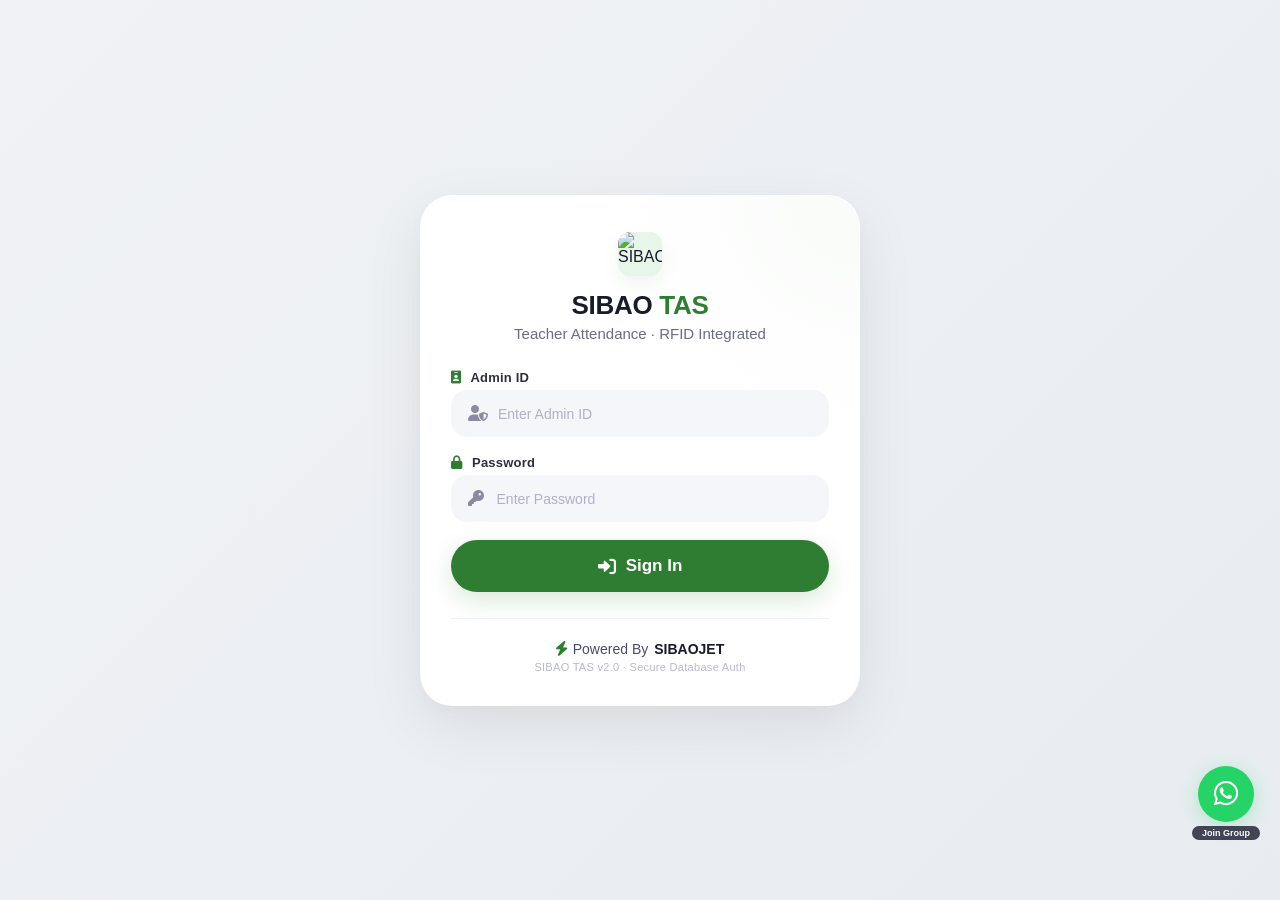
==== index.html @ bdcb7f53 "Update logo size and adjust table headers" ====
<!DOCTYPE html>
<html lang="en">
<head>
  <meta charset="UTF-8">
  <meta name="viewport" content="width=device-width, initial-scale=1.0, maximum-scale=1.0, minimum-scale=1.0, user-scalable=no, viewport-fit=cover">
  <title>SIBAO TAS · RFID</title>
  <link rel="icon" type="image/png" href="https://res.cloudinary.com/t3tg9lfb/image/upload/v1783515403/1000374024_11zon-256x256_ivfvnp.png">
  <link rel="stylesheet" href="https://cdnjs.cloudflare.com/ajax/libs/font-awesome/6.0.0-beta3/css/all.min.css">
  <script src="https://www.gstatic.com/firebasejs/9.6.1/firebase-app-compat.js"></script>
  <script src="https://www.gstatic.com/firebasejs/9.6.1/firebase-database-compat.js"></script>
  <style>
    /* ========== LOGIN PAGE STYLES ========== */
    * { margin:0; padding:0; box-sizing:border-box; -webkit-tap-highlight-color:transparent; }
    :root {
      --bg:#f0f2f5; --card:#ffffff; --border:#e4e7ec; --text:#1a1a2e;
      --text-secondary:#4a4a6a; --text-muted:#8a8aa0; --green:#2e7d32;
      --green-light:#e8f5e9; --green-dark:#1b5e20; --success:#4caf50;
      --warning:#ff9800; --danger:#f44336; --radius:14px; --shadow:0 2px 12px rgba(0,0,0,0.06);
      font-size: 16px;
    }
    
    .login-page {
      min-height: 100vh;
      display: flex;
      align-items: center;
      justify-content: center;
      background: linear-gradient(135deg, #f0f2f5 0%, #e8ecf1 100%);
      padding: 20px;
      font-family: -apple-system, BlinkMacSystemFont, 'Segoe UI', Roboto, sans-serif;
    }
    .login-wrapper { width:100%; max-width:440px; margin:0 auto; }
    .login-card {
      background: #ffffff;
      border-radius: 32px;
      padding: 36px 30px 32px;
      box-shadow: 0 20px 60px rgba(0,0,0,0.08), 0 6px 20px rgba(0,0,0,0.02);
      border: 1px solid rgba(255,255,255,0.3);
      position: relative;
      overflow: hidden;
    }
    .login-card::before {
      content: '';
      position: absolute;
      top: -50%;
      right: -50%;
      width: 100%;
      height: 100%;
      background: radial-gradient(circle, rgba(46,125,50,0.03) 0%, transparent 70%);
      border-radius: 50%;
    }
    .login-header { text-align:center; margin-bottom:28px; position:relative; z-index:1; }
    .brand-icon {
      width: 80px; height: 80px;
      border-radius: 24px;
      background: #e8f5e9;
      display: flex;
      align-items: center;
      justify-content: center;
      margin: 0 auto 14px;
      box-shadow: 0 8px 18px rgba(46,125,50,0.08);
    }
    .brand-icon img { width:56px; height:56px; object-fit:contain; }
    .login-header h2 {
      font-size: 26px;
      font-weight: 700;
      color: #1a1a2e;
      letter-spacing: -0.3px;
    }
    .login-header h2 span { color: #2e7d32; }
    .login-header p {
      color: #6b6b8a;
      font-size: 15px;
      margin-top: 4px;
      font-weight: 400;
    }
    .input-group { margin-bottom:18px; position:relative; z-index:1; }
    .input-group label {
      display: block;
      font-size: 13px;
      font-weight: 600;
      color: #2d2d44;
      margin-bottom: 5px;
      letter-spacing: 0.2px;
    }
    .input-group label i { margin-right:6px; color:#2e7d32; }
    .input-group .input-wrap {
      display: flex;
      align-items: center;
      background: #f4f6fa;
      border-radius: 16px;
      padding: 0 16px;
      border: 1.5px solid transparent;
      transition: 0.2s;
    }
    .input-group .input-wrap:focus-within {
      border-color: #2e7d32;
      background: #ffffff;
      box-shadow: 0 0 0 4px rgba(46,125,50,0.06);
    }
    .input-group .input-wrap i {
      color: #8a8aa0;
      font-size: 16px;
      margin-right: 12px;
      width: 18px;
      text-align: center;
    }
    .input-group .input-wrap input {
      width: 100%;
      border: none;
      background: transparent;
      padding: 14px 0;
      font-size: 15px;
      color: #1a1a2e;
      outline: none;
      font-weight: 500;
    }
    .input-group .input-wrap input::placeholder {
      color: #b0b0c8;
      font-weight: 400;
      font-size: 14px;
    }
    .btn-login {
      width: 100%;
      background: #2e7d32;
      border: none;
      padding: 16px;
      border-radius: 40px;
      font-size: 17px;
      font-weight: 700;
      color: white;
      display: flex;
      align-items: center;
      justify-content: center;
      gap: 10px;
      cursor: pointer;
      transition: 0.2s;
      box-shadow: 0 8px 24px rgba(46,125,50,0.18);
      margin-top: 6px;
      position:relative; z-index:1;
    }
    .btn-login:hover {
      color: rgb(60, 255, 0);
      background-color: #2e7d32;
    }
    .btn-login:active { transform:scale(0.97); background:#1b5e20; }
    .btn-login i { font-size:18px; }
    .login-footer {
      text-align: center;
      margin-top: 26px;
      font-size: 13px;
      color: #8a8aa0;
      display: flex;
      flex-direction: column;
      gap: 4px;
      border-top: 1px solid #edf0f5;
      padding-top: 22px;
      position:relative; z-index:1;
    }
    .login-footer .powered {
      display: flex;
      align-items: center;
      justify-content: center;
      gap: 6px;
      font-weight: 500;
      color: #4a4a6a;
      font-size: 14px;
    }
    .login-footer .powered i { color:#2e7d32; font-size:15px; }
    .login-footer .powered strong { font-weight:700; color:#1a1a2e; }
    .login-footer .sub { font-size:11px; color:#b8b8d0; letter-spacing:0.3px; }
    .login-alert {
      background: #ffebee;
      color: #b71c1c;
      padding: 12px 16px;
      border-radius: 16px;
      font-size: 14px;
      font-weight: 500;
      margin-bottom: 16px;
      display: none;
      align-items: center;
      gap: 10px;
      border-left: 4px solid #b71c1c;
      position:relative; z-index:1;
    }
    .login-alert.show { display:flex; }
    .login-alert i { font-size:18px; }
    .login-alert.success {
      background: #e8f5e9;
      color: #1b5e20;
      border-left-color: #2e7d32;
    }
    @media (max-width:480px) {
      .login-card { padding:28px 18px 24px; border-radius:26px; }
      .login-header h2 { font-size:22px; }
      .brand-icon { width:64px; height:64px; }
      .brand-icon img { width:44px; height:44px; }
      .input-group .input-wrap input { padding:12px 0; font-size:15px; }
    }

    /* ========== MAIN APP STYLES ========== */
    #mainApp { display:none; }
    #mainApp.visible { display:block; }
    
    html, body { 
      height:100%; 
      font-family:-apple-system, BlinkMacSystemFont, 'Segoe UI', Roboto, sans-serif; 
      background:var(--bg); 
      color:var(--text); 
      touch-action:manipulation; 
      -webkit-text-size-adjust:100%; 
      overflow-x:hidden; 
      width:100%; 
    }
    
    .app-container { display:flex; min-height:100vh; width:100%; max-width:100vw; overflow-x:hidden; }
    
    .sidebar {
      width:240px; min-height:100vh; background:var(--card); border-right:1px solid var(--border);
      padding:20px 16px; flex-shrink:0; 
      position:fixed; top:0; left:0; bottom:0; height:100vh; overflow-y:auto;
      box-shadow:2px 0 20px rgba(0,0,0,0.04); transition:transform 0.3s cubic-bezier(0.4,0,0.2,1); z-index:100;
      display:flex;
      flex-direction:column;
    }
    .sidebar-brand { display:flex; align-items:center; gap:12px; padding-bottom:20px; border-bottom:1px solid var(--border); margin-bottom:20px; flex-shrink:0; }
    .brand-icon { width:44px; height:44px; border-radius:12px; overflow:hidden; flex-shrink:0; }
    .brand-icon img { width:100%; height:100%; object-fit:cover; }
    .brand-text h1 { font-size:18px; font-weight:700; color:var(--text); display:flex; align-items:center; gap:4px; flex-wrap:wrap; }
    .brand-text h1 small { font-size:10px; background:var(--green-light); padding:0 8px; border-radius:20px; color:var(--green); font-weight:500; }
    .sibao-tagline { display:flex; gap:4px; font-size:8px; text-transform:uppercase; letter-spacing:0.4px; color:var(--text-muted); margin-top:2px; }
    .brand-text span { font-size:9px; color:var(--text-muted); }
    .sidebar-nav { display:flex; flex-direction:column; gap:4px; flex:1; }
    .nav-label { font-size:10px; text-transform:uppercase; letter-spacing:0.6px; color:var(--text-muted); padding:6px 8px 2px; font-weight:600; }
    .sidebar-nav a { display:flex; align-items:center; gap:12px; padding:10px 12px; border-radius:10px; color:var(--text-secondary); text-decoration:none; font-weight:500; font-size:14px; transition:0.2s; cursor:pointer; }
    .sidebar-nav a i { font-size:17px; width:20px; text-align:center; }
    .sidebar-nav a:hover { background:var(--green-light); color:var(--text); }
    .sidebar-nav a.active { background:var(--green-light); color:var(--green); box-shadow:inset 3px 0 0 var(--green); }
    .sidebar-nav a .badge { margin-left:auto; font-size:10px; font-weight:600; padding:1px 8px; border-radius:20px; background:var(--green-light); color:var(--green); }
    .sidebar-footer { 
      margin-top:16px; 
      padding-top:12px; 
      border-top:1px solid var(--border); 
      display:flex; 
      align-items:center; 
      gap:8px; 
      font-size:13px; 
      color:var(--text-secondary);
      flex-shrink:0;
    }
    .status-dot { width:6px; height:6px; border-radius:50%; background:var(--success); display:inline-block; animation:pulse-dot 2s infinite; }
    @keyframes pulse-dot { 0%,100%{opacity:1;transform:scale(1);} 50%{opacity:0.5;transform:scale(0.9);} }

    .main-content { 
      flex:1; padding:20px 24px 80px; min-height:100vh; width:100%; 
      overflow-x:hidden; background:var(--bg);
      margin-left:240px;
    }

    .topbar { 
      display:flex; justify-content:space-between; align-items:center; margin-bottom:20px; gap:12px; 
      padding:8px 0; 
      position:sticky; top:0; background:var(--bg); z-index:10; 
    }
    .topbar-left { display:flex; align-items:center; gap:12px; }
    .hamburger { display:none; background:var(--card); border:1px solid var(--border); color:var(--text); font-size:20px; padding:6px 10px; border-radius:10px; cursor:pointer; transition:0.2s; touch-action:manipulation; box-shadow:var(--shadow); }
    .hamburger:active { transform:scale(0.92); }
    .page-title { font-size:24px; font-weight:700; color:var(--text); }
    .topbar-right { display:flex; align-items:center; gap:8px; }
    .date-badge { background:var(--card); padding:6px 14px; border-radius:30px; font-size:13px; color:var(--text-secondary); border:1px solid var(--border); display:flex; align-items:center; gap:6px; box-shadow:var(--shadow); }
    .date-badge i { font-size:13px; }
    .btn-icon { background:var(--card); border:1px solid var(--border); color:var(--text-secondary); width:38px; height:38px; border-radius:50%; display:flex; align-items:center; justify-content:center; cursor:pointer; transition:0.2s; font-size:15px; box-shadow:var(--shadow); }
    .btn-icon:active { transform:scale(0.92); }
    .logout-btn { background:var(--danger); color:white; border:none; padding:6px 16px; border-radius:30px; font-weight:600; font-size:13px; cursor:pointer; transition:0.2s; }
    .logout-btn:active { transform:scale(0.95); }

    .tab-content { display:none !important; animation:fadeUp 0.3s ease; }
    .tab-content.active { display:block !important; }
    @keyframes fadeUp { from{opacity:0;transform:translateY(8px);} to{opacity:1;transform:translateY(0);} }

    .home-container { max-width:100%; margin:0 auto; }
    .home-hero { background:var(--card); border-radius:var(--radius); padding:28px 24px; text-align:center; border:1px solid var(--border); box-shadow:var(--shadow); margin-bottom:16px; position:relative; overflow:hidden; }
    .home-hero::before { content:''; position:absolute; top:-50%; right:-50%; width:100%; height:100%; background:radial-gradient(circle, rgba(46,125,50,0.05) 0%, transparent 70%); border-radius:50%; }
    .home-hero > * { position:relative; z-index:1; }
    .home-logo { width:100px; height:100px; border-radius:50%; margin:0 auto 12px; overflow:hidden; }
    .home-logo img { width:100%; height:100%; object-fit:cover; }
    .home-hero h2 { font-size:28px; font-weight:700; color:var(--text); margin-bottom:6px; }
    .home-hero h2 span { color:var(--green); }
    .home-hero p { color:var(--text-secondary); font-size:16px; max-width:100%; margin:0 auto 12px; padding:0 4px; line-height:1.4; }
    .home-actions { display:flex; gap:10px; justify-content:center; flex-wrap:wrap; }

    .home-features { display:grid; grid-template-columns:repeat(4,1fr); gap:14px; margin-top:16px; }
    .feature-card { background:var(--card); border-radius:var(--radius); padding:16px 12px; border:1px solid var(--border); text-align:center; box-shadow:var(--shadow); transition:0.2s; }
    .feature-card:hover { transform:translateY(-2px); border-color:var(--green); }
    .feature-card .feature-icon { width:52px; height:52px; border-radius:12px; margin:0 auto 6px; overflow:hidden; display:flex; align-items:center; justify-content:center; background:var(--green-light); }
    .feature-card .feature-icon img { width:30px; height:30px; object-fit:contain; }
    .feature-card h4 { font-size:15px; color:var(--text); margin-bottom:2px; font-weight:600; }
    .feature-card p { font-size:13px; color:var(--text-muted); line-height:1.2; }

    .home-stats { display:grid; grid-template-columns:repeat(4,1fr); gap:14px; margin-top:16px; }
    .stat-box { background:var(--card); border-radius:var(--radius); padding:16px; border:1px solid var(--border); text-align:center; box-shadow:var(--shadow); }
    .stat-box .number { font-size:30px; font-weight:700; color:var(--green); }
    .stat-box .label { font-size:13px; color:var(--text-muted); font-weight:500; text-transform:uppercase; letter-spacing:0.3px; }

    .home-info { 
      background:var(--card); 
      border-radius:var(--radius); 
      padding:24px; 
      border:1px solid var(--border); 
      box-shadow:var(--shadow); 
      margin-top:16px; 
    }
    .about-container {
      display:flex;
      gap:24px;
      align-items:stretch;
      flex-wrap:wrap;
    }
    .about-content {
      flex:1;
      min-width:250px;
    }
    .about-content .about-title {
      font-size:18px;
      font-weight:700;
      color:var(--text);
      margin-bottom:16px;
      display:flex;
      align-items:center;
      gap:8px;
    }
    .about-content .about-title i {
      color:var(--green);
    }
    .about-grid {
      display:grid;
      grid-template-columns:1fr 1fr;
      gap:16px;
    }
    .about-item {
      display:flex;
      gap:12px;
      align-items:flex-start;
      padding:14px 16px;
      background:var(--bg);
      border-radius:10px;
      transition:0.2s;
      border:1px solid transparent;
    }
    .about-item:hover {
      background:var(--card);
      border-color:var(--green-light);
      box-shadow:var(--shadow);
    }
    .about-item .icon-box {
      width:40px;
      height:40px;
      min-width:40px;
      border-radius:10px;
      background:var(--green-light);
      display:flex;
      align-items:center;
      justify-content:center;
      color:var(--green);
      font-size:18px;
      flex-shrink:0;
    }
    .about-item .info h4 {
      font-size:14px;
      font-weight:600;
      color:var(--text);
      margin-bottom:2px;
    }
    .about-item .info p {
      font-size:13px;
      color:var(--text-muted);
      line-height:1.3;
    }

    .search-bar { 
      background:var(--card); border-radius:var(--radius); padding:14px 18px; margin-bottom:16px; 
      border:1px solid var(--border); display:flex; flex-direction:column; gap:10px; box-shadow:var(--shadow);
      position:sticky; top:70px; z-index:9; 
    }
    .search-row { display:flex; gap:10px; flex-wrap:wrap; align-items:center; }
    .search-input-wrap { flex:1; display:flex; align-items:center; gap:10px; background:var(--bg); border-radius:30px; padding:0 16px; border:1px solid var(--border); transition:0.2s; min-width:140px; height:44px; }
    .search-input-wrap:focus-within { border-color:var(--green); background:var(--card); box-shadow:0 0 0 3px rgba(46,125,50,0.1); }
    .search-input-wrap i { color:var(--text-muted); font-size:14px; }
    .search-input-wrap input { background:transparent; border:none; padding:6px 0; color:var(--text); font-size:15px !important; width:100%; outline:none; }
    .search-input-wrap input::placeholder { color:var(--text-muted); font-size:13px; }
    .btn-group { display:flex; gap:6px; flex-wrap:wrap; align-items:center; }
    .btn { padding:0 16px; height:38px; border:none; border-radius:30px; font-weight:600; font-size:13px; display:inline-flex; align-items:center; gap:5px; cursor:pointer; transition:0.2s; background:var(--bg); color:var(--text-secondary); border:1px solid var(--border); white-space:nowrap; touch-action:manipulation; }
    .btn:active { transform:scale(0.95); }
    .btn-primary { background:var(--green); color:white; border:none; box-shadow:0 2px 12px rgba(46,125,50,0.2); }
    .btn-primary:active { background:var(--green-dark); }
    .btn-success { background:var(--success); color:white; border:none; }
    .btn-danger { background:var(--danger); color:white; border:none; }
    .btn-warning { background:var(--warning); color:white; border:none; }
    .btn-sm { height:32px; font-size:12px; padding:0 12px; }
    .btn-xs { height:26px; font-size:10px; padding:0 8px; }
    .record-count { color:var(--text-muted); font-size:13px; padding:0 4px; font-weight:500; }

    .stats-grid { display:grid; grid-template-columns:repeat(4,1fr); gap:14px; margin-bottom:16px; }
    .stat-card { background:var(--card); border-radius:var(--radius); padding:14px 16px; border:1px solid var(--border); box-shadow:var(--shadow); }
    .stat-label { font-size:11px; text-transform:uppercase; letter-spacing:0.3px; color:var(--text-muted); font-weight:600; }
    .stat-value { font-size:24px; font-weight:700; margin-top:2px; color:var(--text); }
    .stat-value.success { color:var(--success); }
    .stat-value.danger { color:var(--danger); }
    .stat-value.warning { color:var(--warning); }

    .table-container { background:var(--card); border-radius:var(--radius); border:1px solid var(--border); overflow:hidden; box-shadow:var(--shadow); width:100%; }
    .table-header { display:flex; justify-content:space-between; align-items:center; padding:12px 16px; border-bottom:1px solid var(--border); flex-wrap:wrap; gap:6px; }
    .table-header h3 { font-size:16px; font-weight:600; display:flex; align-items:center; gap:6px; color:var(--text); }
    .table-header .header-right { display:flex; align-items:center; gap:10px; }
    .table-header .header-right .date-display { font-size:13px; color:var(--text-secondary); }
    .table-scroll { overflow-x:auto; padding:0 4px; -webkit-overflow-scrolling:touch; width:100%; }
    table { width:100%; border-collapse:collapse; font-size:14px; min-width:600px; }
    th, td { padding:10px 14px; text-align:left; border-bottom:1px solid var(--border); vertical-align:middle; }
    th { background:var(--bg); color:var(--text-secondary); font-weight:600; font-size:12px; text-transform:uppercase; letter-spacing:0.3px; white-space:nowrap; }
    tr:hover td { background:var(--green-light); }
    .today-highlight { background:rgba(76,175,80,0.04); border-left:3px solid var(--success); }

    .badge { padding:2px 8px; border-radius:20px; font-size:11px; font-weight:600; display:inline-block; white-space:nowrap; }
    .badge-success { background:rgba(46,125,50,0.12); color:var(--success); }
    .badge-danger { background:rgba(244,67,54,0.12); color:var(--danger); }
    .badge-warning { background:rgba(255,152,0,0.12); color:var(--warning); }
    .badge-primary { background:rgba(46,125,50,0.12); color:var(--green); }
    .badge-muted { background:rgba(138,138,160,0.12); color:var(--text-muted); }
    .badge-schedule { background:rgba(138,138,160,0.1); color:#718096; }

    .pagination { display:flex; justify-content:center; gap:4px; padding:10px 8px; border-top:1px solid var(--border); flex-wrap:wrap; }
    .page-btn { background:transparent; border:1px solid var(--border); color:var(--text-secondary); padding:2px 10px; border-radius:20px; font-size:12px; cursor:pointer; transition:0.2s; min-width:28px; text-align:center; }
    .page-btn.active { background:var(--green); color:white; border-color:var(--green); }
    .page-btn:active { transform:scale(0.92); }

    .schedule-grid { display:grid; grid-template-columns:repeat(4,1fr); gap:14px; margin-bottom:16px; }
    .schedule-card { background:var(--card); border-radius:var(--radius); padding:14px 16px; border:1px solid var(--border); box-shadow:var(--shadow); }
    .schedule-card .day-header { display:flex; justify-content:space-between; align-items:center; margin-bottom:6px; font-weight:600; font-size:16px; color:var(--text); }
    .schedule-item { display:flex; justify-content:space-between; padding:3px 0; font-size:14px; border-bottom:1px solid var(--border); }
    .schedule-item:last-child { border-bottom:none; }
    .schedule-item .label { color:var(--text-muted); }
    .schedule-item .value { font-weight:500; color:var(--text); }
    .edit-schedule-btn { background:var(--green-light); border:1px solid rgba(46,125,50,0.15); color:var(--green); width:30px; height:30px; border-radius:50%; display:flex; align-items:center; justify-content:center; cursor:pointer; transition:0.2s; font-size:14px; touch-action:manipulation; }
    .edit-schedule-btn:active { transform:scale(0.92); }

    .profile-upload-container { display:flex; align-items:center; gap:14px; padding:6px 0; flex-wrap:wrap; }
    .profile-preview { width:68px; height:68px; border-radius:50%; object-fit:cover; border:3px solid var(--border); background:var(--bg); }
    .profile-preview-placeholder { width:68px; height:68px; border-radius:50%; border:3px dashed var(--border); display:flex; align-items:center; justify-content:center; color:var(--text-muted); font-size:26px; background:var(--bg); }
    .profile-img-in-table { width:32px; height:32px; border-radius:50%; object-fit:cover; border:2px solid var(--border); background:var(--bg); }
    .profile-img-in-table-placeholder { width:32px; height:32px; border-radius:50%; border:2px dashed var(--border); display:inline-flex; align-items:center; justify-content:center; color:var(--text-muted); font-size:13px; background:var(--bg); }
    .file-input-hidden { display:none; }

    .modal-overlay { position:fixed; top:0; left:0; right:0; bottom:0; background:rgba(0,0,0,0.4); backdrop-filter:blur(8px); -webkit-backdrop-filter:blur(8px); z-index:200; display:none; align-items:center; justify-content:center; padding:20px; }
    .modal-overlay.show { display:flex; }
    .modal { background:var(--card); border-radius:var(--radius); padding:24px 20px; max-width:420px; width:100%; border:1px solid var(--border); max-height:90vh; overflow-y:auto; animation:fadeUp 0.3s ease; box-shadow:0 20px 60px rgba(0,0,0,0.15); }
    .modal-header { display:flex; justify-content:space-between; align-items:center; margin-bottom:16px; }
    .modal-header h2 { font-size:20px; font-weight:700; color:var(--text); display:flex; align-items:center; gap:8px; }
    .close-btn { background:none; border:none; color:var(--text-secondary); font-size:24px; cursor:pointer; padding:4px; transition:0.2s; }
    .close-btn:active { transform:rotate(90deg); }
    .filter-group { margin-bottom:12px; }
    .filter-group label { display:block; font-size:12px; text-transform:uppercase; letter-spacing:0.3px; color:var(--text-secondary); font-weight:600; margin-bottom:4px; }
    .filter-group input, .filter-group select { width:100%; padding:8px 12px; background:var(--bg); border:1px solid var(--border); border-radius:10px; color:var(--text); font-size:15px !important; outline:none; transition:0.2s; appearance:auto; }
    .filter-group select option { background:var(--card); color:var(--text); }
    .filter-group input:focus, .filter-group select:focus { border-color:var(--green); background:var(--card); box-shadow:0 0 0 3px rgba(46,125,50,0.1); }
    .filter-actions { display:flex; gap:8px; margin-top:14px; }
    .filter-actions .btn { flex:1; justify-content:center; height:40px; }

    .toast { position:fixed; bottom:30px; left:50%; transform:translateX(-50%); background:var(--text); color:white; padding:8px 20px; border-radius:40px; z-index:999; font-size:14px; box-shadow:0 4px 20px rgba(0,0,0,0.12); animation:fadeUp 0.3s ease; max-width:90%; text-align:center; font-weight:500; }
    .loading-overlay { position:fixed; top:0; left:0; right:0; bottom:0; background:rgba(255,255,255,0.9); backdrop-filter:blur(6px); display:none; align-items:center; justify-content:center; flex-direction:column; gap:12px; z-index:9999; }
    .loading-overlay.show { display:flex; }
    .spinner { width:34px; height:34px; border:3px solid var(--border); border-top:3px solid var(--green); border-radius:50%; animation:spin 0.8s linear infinite; }
    @keyframes spin { to { transform:rotate(360deg); } }
    .loading-overlay p { color:var(--text-secondary); font-size:15px; font-weight:500; }
    .no-data { padding:24px 10px; text-align:center; color:var(--text-muted); }
    .no-data i { font-size:30px; opacity:0.3; margin-bottom:6px; }

    .watermark { 
      position:fixed; 
      bottom:8px; 
      left:50%; 
      transform:translateX(-50%); 
      text-align:center; 
      z-index:999; 
      pointer-events:none; 
      opacity:0.3; 
      font-size:11px; 
      font-weight:900; 
      color:var(--text-secondary); 
      letter-spacing:0.8px; 
      text-transform:uppercase; 
      padding:4px 0; 
      background:transparent; 
    }
    .watermark strong { 
      color:var(--text); 
      font-weight:900; 
    }

     .whatsapp-float { position:fixed; bottom:60px; right:20px; z-index:998; display:flex; flex-direction:column; align-items:center; gap:4px; }
    .whatsapp-float .wa-btn { display:flex; align-items:center; justify-content:center; width:56px; height:56px; background:#25D366; color:white; border-radius:50%; border:none; cursor:pointer; box-shadow:0 4px 20px rgba(37,211,102,0.3); transition:all 0.3s ease; font-size:28px; animation:pulse-wa 2s infinite; touch-action:manipulation; }
    .whatsapp-float .wa-btn:active { transform:scale(0.92); }
    .whatsapp-float .wa-label { font-size:9px; background:var(--text); color:white; padding:2px 10px; border-radius:10px; white-space:nowrap; font-weight:600; opacity:0.8; }
    @keyframes pulse-wa { 0%,100%{box-shadow:0 4px 20px rgba(37,211,102,0.3);} 50%{box-shadow:0 4px 30px rgba(37,211,102,0.5);} }
    .wa-chat-popup { position:fixed; bottom:120px; right:20px; width:300px; max-width:calc(100vw - 40px); background:var(--card); border-radius:16px; box-shadow:0 20px 60px rgba(0,0,0,0.15); border:1px solid var(--border); z-index:999; display:none; overflow:hidden; animation:slideUp 0.3s ease; }
    .wa-chat-popup.show { display:block; }
    @keyframes slideUp { from{opacity:0;transform:translateY(16px) scale(0.95);} to{opacity:1;transform:translateY(0) scale(1);} }
    .wa-chat-header { background:#075E54; color:white; padding:10px 14px; display:flex; align-items:center; justify-content:space-between; }
    .wa-chat-header .wa-title { display:flex; align-items:center; gap:10px; font-weight:600; font-size:14px; }
    .wa-chat-header .wa-title .wa-avatar { width:30px; height:30px; border-radius:50%; background:#128C7E; display:flex; align-items:center; justify-content:center; font-size:15px; overflow:hidden; }
    .wa-chat-header .wa-title .wa-avatar img { width:100%; height:100%; object-fit:cover; }
    .wa-chat-header .wa-close { background:none; border:none; color:white; font-size:20px; cursor:pointer; padding:0 4px; opacity:0.7; }
    .wa-chat-body { padding:12px; background:#ECE5DD; min-height:70px; }
    .wa-chat-body .wa-message { background:white; padding:8px 12px; border-radius:8px 8px 8px 0; max-width:90%; font-size:14px; color:var(--text); box-shadow:0 1px 2px rgba(0,0,0,0.06); margin-bottom:4px; }
    .wa-chat-body .wa-message .wa-time { font-size:9px; color:var(--text-muted); margin-top:2px; display:block; text-align:right; }
    .wa-chat-footer { display:flex; padding:8px 10px; background:var(--card); border-top:1px solid var(--border); gap:6px; }
    .wa-chat-footer input { flex:1; border:1px solid var(--border); border-radius:20px; padding:6px 14px; font-size:14px !important; outline:none; background:var(--bg); color:var(--text); height:36px; }
    .wa-chat-footer input:focus { border-color:var(--green); box-shadow:0 0 0 3px rgba(46,125,50,0.1); }
    .wa-chat-footer button { background:#25D366; color:white; border:none; border-radius:50%; width:36px; height:36px; display:flex; align-items:center; justify-content:center; cursor:pointer; font-size:16px; transition:0.2s; flex-shrink:0; }
    .wa-chat-footer button:active { transform:scale(0.92); }


    .sidebar-overlay { display:none; position:fixed; top:0; left:0; right:0; bottom:0; background:rgba(0,0,0,0.3); z-index:140; }
    .sidebar-overlay.show { display:block; }

    @media (max-width: 820px) {
      .app-container { flex-direction:column; }
      .sidebar { 
        position:fixed; top:0; left:0; width:280px; height:100vh; 
        transform:translateX(-100%); z-index:150; padding:16px; 
        box-shadow:4px 0 30px rgba(0,0,0,0.1); border-right:1px solid var(--border);
        overflow-y:auto;
      }
      .sidebar.open { transform:translateX(0); }
      .sidebar-overlay.show { display:block; }
      .hamburger { display:block; }

      .main-content { 
        padding:12px 12px 80px; width:100%; 
        margin-left:0;
      }
      .topbar { 
        margin-bottom:14px; position:sticky; top:0; background:var(--bg); z-index:10; 
        padding-top:6px; padding-bottom:6px;
      }
      .page-title { font-size:20px; }
      .date-badge { font-size:11px; padding:4px 10px; }
      .date-badge i { font-size:11px; }
      .btn-icon { width:32px; height:32px; font-size:13px; }

      .home-hero { padding:20px 16px; }
      .home-hero h2 { font-size:22px; }
      .home-hero p { font-size:14px; }
      .home-logo { width:60px; height:60px; }

      .home-features { grid-template-columns:repeat(2,1fr); gap:10px; }
      .feature-card { padding:12px 10px; }
      .feature-card .feature-icon { width:44px; height:44px; }
      .feature-card .feature-icon img { width:24px; height:24px; }
      .feature-card h4 { font-size:13px; }
      .feature-card p { font-size:11px; }

      .home-stats { grid-template-columns:repeat(2,1fr); gap:10px; }
      .stat-box .number { font-size:24px; }
      .stat-box .label { font-size:11px; }

      .about-container {
        flex-direction:column;
        gap:16px;
      }
      .about-grid {
        grid-template-columns:1fr 1fr;
        gap:12px;
      }
      .about-item {
        padding:12px 14px;
      }
      .about-item .icon-box {
        width:36px;
        height:36px;
        min-width:36px;
        font-size:16px;
      }
      .about-item .info h4 {
        font-size:13px;
      }
      .about-item .info p {
        font-size:12px;
      }

      .stats-grid { grid-template-columns:repeat(2,1fr); gap:10px; }
      .stat-card { padding:12px; }
      .stat-value { font-size:20px; }

      .schedule-grid { grid-template-columns:repeat(2,1fr); gap:10px; }
      .schedule-card { padding:12px; }

      .search-bar { padding:12px; position:sticky; top:60px; z-index:9; }
      .search-row { flex-direction:column; gap:6px; }
      .search-input-wrap { width:100%; min-width:unset; height:38px; }
      .search-input-wrap input { font-size:15px !important; }
      .btn-group { width:100%; justify-content:flex-start; }
      .btn { height:32px; font-size:12px; padding:0 12px; }

      .table-scroll { padding:0 2px; }
      table { font-size:13px; min-width:500px; }
      th, td { padding:6px 8px; }

      .modal { padding:16px; max-width:100%; margin:10px; }
      .profile-preview { width:52px; height:52px; }
      .profile-preview-placeholder { width:52px; height:52px; font-size:20px; }
      .profile-upload-actions .btn { height:26px; font-size:10px; min-width:64px; }
      
      .watermark { left:50%; transform:translateX(-50%); }
    }

    @media (max-width: 480px) {
      .main-content { padding:8px 8px 70px; }
      .home-features { grid-template-columns:1fr 1fr; gap:6px; }
      .home-stats { grid-template-columns:1fr 1fr; gap:6px; }
      .stats-grid { grid-template-columns:1fr 1fr; gap:6px; }
      .schedule-grid { grid-template-columns:1fr 1fr; gap:6px; }
      .about-grid {
        grid-template-columns:1fr;
        gap:10px;
      }
      .stat-card { padding:8px 10px; }
      .stat-value { font-size:18px; }
      .stat-label { font-size:9px; }
      .search-input-wrap { height:34px; }
      .search-input-wrap input { font-size:14px !important; }
      .btn { height:28px; font-size:11px; padding:0 10px; }
      .btn-sm { height:24px; font-size:10px; padding:0 8px; }
      .btn-xs { height:20px; font-size:9px; padding:0 6px; }
      .table-header h3 { font-size:13px; }
      .page-title { font-size:18px; }
      .modal { padding:14px 12px; }
      .profile-preview { width:44px; height:44px; }
      .profile-preview-placeholder { width:44px; height:44px; font-size:18px; }
      .sidebar { width:260px; padding:12px; }
      .watermark { font-size:10px; bottom:4px; }
      .date-badge { font-size:9px; padding:2px 6px; }
      .date-badge i { font-size:9px; }
      .btn-icon { width:28px; height:28px; font-size:11px; }
    }

    @media (max-width: 380px) {
      .stats-grid { grid-template-columns:1fr; }
      .home-features { grid-template-columns:1fr; }
      .schedule-grid { grid-template-columns:1fr; }
      table { font-size:11px; min-width:400px; }
      th, td { padding:4px 5px; }
      .badge { font-size:9px; padding:1px 5px; }
    }

    @media (min-width: 821px) {
      .hamburger { display:none !important; }
      .sidebar-overlay { display:none !important; }
      .sidebar { transform:translateX(0) !important; position:fixed; top:0; left:0; bottom:0; height:100vh; overflow-y:auto; }
      .main-content { margin-left:240px; }
    }
    html, body {
      touch-action: pan-x pan-y;
    }
  </style>
</head>
<body>
  <!-- ========== LOGIN PAGE ========== -->
  <div class="login-page" id="loginPage">
    <div class="login-wrapper">
      <div class="login-card">
        <div class="login-header">
          <div class="brand-icon">
            <img src="https://res.cloudinary.com/t3tg9lfb/image/upload/v1783515403/1000374024_11zon-256x256_ivfvnp.png" alt="SIBAO" />
          </div>
          <h2>SIBAO <span>TAS</span></h2>
          <p>Teacher Attendance · RFID Integrated</p>
        </div>

        <div class="login-alert" id="loginAlert">
          <i class="fas fa-exclamation-circle"></i>
          <span id="alertMessage">Invalid credentials</span>
        </div>

        <form id="loginForm" onsubmit="return handleLogin(event)">
          <div class="input-group">
            <label><i class="fas fa-id-badge"></i> Admin ID</label>
            <div class="input-wrap">
              <i class="fas fa-user-shield"></i>
              <input type="text" id="loginId" placeholder="Enter Admin ID" />
            </div>
          </div>
          <div class="input-group">
            <label><i class="fas fa-lock"></i> Password</label>
            <div class="input-wrap">
              <i class="fas fa-key"></i>
              <input type="password" id="loginPassword" placeholder="Enter Password" />
            </div>
          </div>
          <button type="submit" class="btn-login"><i class="fas fa-sign-in-alt"></i> Sign In</button>
        </form>

        <div class="login-footer">
          <div class="powered">
            <i class="fas fa-bolt"></i> Powered By <strong>SIBAOJET</strong>
          </div>
          <div class="sub">SIBAO TAS v2.0 · Secure Database Auth</div>
        </div>
      </div>
    </div>
  </div>

  <div class="whatsapp-float">
      <button class="wa-btn" onclick="window.open('https://chat.whatsapp.com/CGvgIOleKN8GaeatPlohkO?s=cl&p=a&ilr=4', '_blank')" aria-label="WhatsApp Group"><i class="fab fa-whatsapp"></i></button>
      <span class="wa-label">Join Group</span>
    </div>

  <!-- ========== MAIN APP ========== -->
  <div id="mainApp">
    <div class="sidebar-overlay" id="sidebarOverlay" onclick="closeSidebar()"></div>

    <div class="app-container">
      <aside class="sidebar" id="sidebar">
        <div class="sidebar-brand">
          <div class="brand-icon"><img src="https://res.cloudinary.com/t3tg9lfb/image/upload/v1783515403/1000374024_11zon-256x256_ivfvnp.png" alt="SIBAO Logo"></div>
          <div class="brand-text">
            <h1>SIBAO <small>TAS</small></h1>
            <div class="sibao-tagline"><span>Faith</span> <span>·</span> <span>Knowledge</span> <span>·</span> <span>Service</span></div>
            <span>founded 1999</span>
          </div>
        </div>
        <nav class="sidebar-nav">
          <div class="nav-label">Main</div>
          <a href="#" class="active" data-tab="home" onclick="switchTab('home')"><i class="fas fa-home"></i> Home</a>
          <a href="#" data-tab="users" onclick="switchTab('users')"><i class="fas fa-id-card"></i> Teachers <span class="badge" id="userBadge">0</span></a>
          <a href="#" data-tab="attendance" onclick="switchTab('attendance')"><i class="fas fa-clipboard-list"></i> Attendance <span class="badge" id="attendanceBadge">0</span></a>
          <a href="#" data-tab="records" onclick="switchTab('records')"><i class="fas fa-history"></i> Records <span class="badge" id="recordsBadge">0</span></a>
          <a href="#" data-tab="schedule" onclick="switchTab('schedule')"><i class="fas fa-calendar-alt"></i> Schedule <span class="badge" id="scheduleBadge">0</span></a>
          <div style="margin-top:auto;border-top:1px solid var(--border);padding-top:12px;">
            <a href="#" onclick="logout()" style="color:var(--danger);"><i class="fas fa-sign-out-alt"></i> Logout</a>
          </div>
        </nav>
        <div class="sidebar-footer">
          <span class="status-dot"></span> Realtime Active
        </div>
      </aside>

      <main class="main-content">
        <header class="topbar">
          <div class="topbar-left">
            <button class="hamburger" onclick="toggleSidebar()" aria-label="Toggle Navigation Sidebar"><i class="fas fa-bars"></i></button>
            <h2 class="page-title" id="mainPageTitle">Home</h2>
          </div>
          <div class="topbar-right">
            <div class="date-badge"><i class="far fa-calendar-alt"></i> <span id="topbarDateDisplay">Loading...</span></div>
            <button class="btn-icon" onclick="refreshData()" title="Refresh and sync data"><i class="fas fa-sync-alt"></i></button>
            <button class="logout-btn" onclick="logout()"><i class="fas fa-sign-out-alt"></i> Logout</button>
          </div>
        </header>

        <div class="tab-content active" id="tab-home">
          <div class="home-container">
            <div class="home-hero">
              <div class="home-logo"><img src="https://res.cloudinary.com/t3tg9lfb/image/upload/v1783515403/1000374024_11zon-256x256_ivfvnp.png" alt="SIBAO Logo"></div>
              <h2>Welcome to <span>SIBAO TAS</span></h2>
              <p>Smart Teacher Attendance System with fully integrated RFID technology.</p>
              <div class="home-actions">
                <button class="btn btn-primary" onclick="switchTab('attendance')"><i class="fas fa-clipboard-list"></i> View Today's Attendance</button>
                <button class="btn" onclick="switchTab('users')"><i class="fas fa-user-plus"></i> Manage Teachers</button>
              </div>
            </div>
            <div class="home-features">
              <div class="feature-card">
                <div class="feature-icon"><img src="https://img.icons8.com/fluency/48/rfid-signal.png" alt="RFID"/></div>
                <h4>RFID Terminal</h4>
                <p>Instant logs sync via smart scanning cards.</p>
              </div>
              <div class="feature-card">
                <div class="feature-icon"><img src="https://img.icons8.com/fluency/48/clock.png" alt="Realtime"/></div>
                <h4>Realtime Sync</h4>
                <p>Instant tracking dashboard tracking live logs.</p>
              </div>
              <div class="feature-card">
                <div class="feature-icon"><img src="https://img.icons8.com/fluency/48/microsoft-excel-2019.png" alt="Export"/></div>
                <h4>Excel Reports</h4>
                <p>One-click clean CSV downloads anytime.</p>
              </div>
              <div class="feature-card">
                <div class="feature-icon"><img src="https://img.icons8.com/fluency/48/calendar.png" alt="Schedule"/></div>
                <h4>Shift Control</h4>
                <p>Configure custom shifts dynamically.</p>
              </div>
            </div>
            <div class="home-stats">
              <div class="stat-box"><div class="number" id="totalTeachersHome">0</div><div class="label">Total Teachers</div></div>
              <div class="stat-box"><div class="number" id="totalTodayHome">0</div><div class="label">Present Today</div></div>
              <div class="stat-box"><div class="number" id="totalLateHome">0</div><div class="label">Late Today</div></div>
              <div class="stat-box"><div class="number" id="totalDaysHome">0</div><div class="label">Schedule Days</div></div>
            </div>

            <div class="home-info">
              <div class="about-container">
                <div class="about-content">
                  <div class="about-title">
                    <i class="fas fa-info-circle" style="color:var(--green);"></i> About SIBAO TAS
                  </div>
                  <div class="about-grid">
                    <div class="about-item">
                      <div class="icon-box"><i class="fas fa-bullseye"></i></div>
                      <div class="info">
                        <h4>Purpose</h4>
                        <p>Streamline teachers attendance tracking using RFID</p>
                      </div>
                    </div>
                    <div class="about-item">
                      <div class="icon-box"><i class="fas fa-code"></i></div>
                      <div class="info">
                        <h4>Technology</h4>
                        <p>Built with Firebase, Cloudinary, and modern web technologies</p>
                      </div>
                    </div>
                    <div class="about-item">
                      <div class="icon-box"><i class="fas fa-star"></i></div>
                      <div class="info">
                        <h4>Features</h4>
                        <p>Real-time updates, smart status detection, CSV export</p>
                      </div>
                    </div>
                    <div class="about-item">
                      <div class="icon-box"><i class="fas fa-shield-alt"></i></div>
                      <div class="info">
                        <h4>Security</h4>
                        <p>Secure cloud-based storage with Firebase security rules</p>
                      </div>
                    </div>
                  </div>
                </div>
              </div>
            </div>
          </div>
        </div>

        <div class="tab-content" id="tab-users">
          <div class="search-bar">
            <div class="search-row">
              <div class="search-input-wrap"><i class="fas fa-search"></i><input type="text" id="userSearch" placeholder="Search teachers..." oninput="applyUserFilters()"></div>
              <span class="record-count" id="userCountDisplay">0 teachers</span>
            </div>
            <div class="btn-group">
              <button class="btn" onclick="openFilterModal('users')"><i class="fas fa-sliders-h"></i> Filters</button>
              <button class="btn" onclick="clearUserFilters()"><i class="fas fa-times"></i> Clear</button>
              <button class="btn btn-primary" onclick="openAddUserModal()"><i class="fas fa-plus"></i> Add</button>
            </div>
          </div>
          <div class="stats-grid" id="userStats"></div>
          <div class="table-container">
            <div class="table-header"><h3><i class="fas fa-id-badge" style="color:var(--green);"></i> Registered Teachers</h3><button class="btn btn-sm btn-primary" onclick="exportUsersCSV()"><i class="fas fa-file-csv"></i> Export</button></div>
            <div class="table-scroll"><div id="userTableData"></div></div>
            <div id="userPagination"></div>
          </div>
        </div>

        <div class="tab-content" id="tab-attendance">
          <div class="search-bar">
            <div class="search-row">
              <div class="search-input-wrap"><i class="fas fa-search"></i><input type="text" id="attendanceSearch" placeholder="Search attendance..." oninput="applyAttendanceFilters()"></div>
              <span class="record-count" id="attendanceCountDisplay">0 records</span>
            </div>
            <div class="btn-group">
              <button class="btn" onclick="openFilterModal('attendance')"><i class="fas fa-sliders-h"></i> Filters</button>
              <button class="btn" onclick="clearAttendanceFilters()"><i class="fas fa-times"></i> Clear</button>
            </div>
          </div>
          <div class="stats-grid" id="attendanceStats"></div>
          <div class="table-container">
            <div class="table-header">
              <h3><i class="fas fa-clock" style="color:var(--green);"></i> Today's Attendance</h3>
              <div class="header-right">
                <span class="date-display" id="todayDateDisplay"></span>
                <button class="btn btn-sm btn-primary" onclick="exportAttendanceCSV()"><i class="fas fa-file-csv"></i> Export</button>
              </div>
            </div>
            <div class="table-scroll"><div id="attendanceTableData"></div></div>
            <div id="attendancePagination"></div>
          </div>
        </div>

        <div class="tab-content" id="tab-records">
          <div class="search-bar">
            <div class="search-row">
              <div class="search-input-wrap"><i class="fas fa-search"></i><input type="text" id="recordsSearch" placeholder="Search records..." oninput="applyRecordsFilters()"></div>
              <span class="record-count" id="recordsCountDisplay">0 records</span>
            </div>
            <div class="btn-group">
              <button class="btn" onclick="openFilterModal('records')"><i class="fas fa-sliders-h"></i> Filters</button>
              <button class="btn" onclick="clearRecordsFilters()"><i class="fas fa-times"></i> Clear</button>
            </div>
          </div>
          <div class="stats-grid" id="recordsStats"></div>
          <div class="table-container">
            <div class="table-header">
              <h3><i class="fas fa-history" style="color:var(--green);"></i> Attendance History</h3>
              <button class="btn btn-sm btn-primary" onclick="exportRecordsCSV()"><i class="fas fa-file-csv"></i> Export</button>
            </div>
            <div class="table-scroll"><div id="recordsTableData"></div></div>
            <div id="recordsPagination"></div>
          </div>
        </div>

        <div class="tab-content" id="tab-schedule">
          <div class="search-bar">
            <div class="search-row">
              <div class="search-input-wrap"><i class="fas fa-search"></i><input type="text" id="scheduleSearch" placeholder="Search day..." oninput="applyScheduleFilters()"></div>
              <span class="record-count" id="scheduleCountDisplay">0 entries</span>
            </div>
            <div class="btn-group">
              <button class="btn" onclick="openFilterModal('schedule')"><i class="fas fa-sliders-h"></i> Filters</button>
              <button class="btn" onclick="applyScheduleFilters()"><i class="fas fa-times"></i> Clear</button>
            </div>
          </div>
          <div class="schedule-grid" id="scheduleStats"></div>
          <div class="table-container">
            <div class="table-header"><h3><i class="fas fa-calendar-alt" style="color:var(--green);"></i> Configured Shift Settings</h3></div>
            <div class="schedule-grid" id="scheduleGridData" style="padding:16px;"></div>
            <div class="table-scroll"><div id="scheduleTableData"></div></div>
          </div>
        </div>
      </main>
    </div>

    <div class="watermark">Powered by <strong>SIBAO TAS Terminal v1.0</strong></div>

    <div class="modal-overlay" id="filterModal"><div class="modal"><div class="modal-header"><h2>Filters</h2><button class="close-btn" onclick="closeFilterModal()">&times;</button></div><div id="filterContent"></div></div></div>
    
    <div class="modal-overlay" id="addUserModal"><div class="modal"><div class="modal-header"><h2><i class="fas fa-user-plus" style="color:var(--green);"></i> New Teacher</h2><button class="close-btn" onclick="closeAddUserModal()">&times;</button></div>
      <div class="filter-group"><label>Full Name</label><input type="text" id="newUserName" placeholder="e.g. Jane Doe"></div>
      <div class="filter-group"><label>RFID UID</label><input type="text" id="newUserUID" placeholder="e.g. 3A4B5C6D"></div>
      <div class="filter-group"><label>Department</label><select id="newUserDept"><option>Science</option><option>Arts</option><option>Commercial</option></select></div>
      <div class="filter-group"><label>Email</label><input type="email" id="newUserEmail" placeholder="user@school.com"></div>
      <div class="filter-group"><label>Profile Picture</label>
        <div class="profile-upload-container">
          <img id="newUserProfilePreview" class="profile-preview" src="" alt="Profile" style="display:none;">
          <div id="newUserProfilePlaceholder" class="profile-preview-placeholder"><i class="fas fa-user"></i></div>
          <div class="profile-upload-actions">
            <input type="file" id="newUserFileInput" class="file-input-hidden" accept="image/*" onchange="handleFileUpload('new', this)">
            <button class="btn btn-primary" onclick="document.getElementById('newUserFileInput').click()"><i class="fas fa-cloud-upload-alt"></i> Upload</button>
            <button class="btn" onclick="removeNewUserPhoto()" id="removeNewPhotoBtn" style="display:none;"><i class="fas fa-times"></i> Remove</button>
          </div>
        </div>
        <input type="hidden" id="newUserProfileUrl" value="">
      </div>
      <div class="filter-actions"><button class="btn" onclick="closeAddUserModal()">Cancel</button><button class="btn btn-primary" onclick="addUser()"><i class="fas fa-check"></i> Save Teacher</button></div>
    </div></div>

    <div class="modal-overlay" id="editUserModal"><div class="modal"><div class="modal-header"><h2><i class="fas fa-user-edit" style="color:#ff9800;"></i> Edit Teacher</h2><button class="close-btn" onclick="closeEditUserModal()">&times;</button></div>
      <input type="hidden" id="editUserKey">
      <div class="filter-group"><label>Full Name</label><input type="text" id="editUserName"></div>
      <div class="filter-group"><label>RFID UID (Immutable)</label><input type="text" id="editUserUID" readonly style="opacity:0.6;"></div>
      <div class="filter-group"><label>Department</label><select id="editUserDept"><option>Science</option><option>Arts</option><option>Commercial</option></select></div>
      <div class="filter-group"><label>Email</label><input type="email" id="editUserEmail"></div>
      <div class="filter-group"><label>Status</label><select id="editUserStatus"><option>Active</option><option>Inactive</option></select></div>
      <div class="filter-group"><label>Profile Picture</label>
        <div class="profile-upload-container">
          <img id="editUserProfilePreview" class="profile-preview" src="" alt="Profile" style="display:none;">
          <div id="editUserProfilePlaceholder" class="profile-preview-placeholder"><i class="fas fa-user"></i></div>
          <div class="profile-upload-actions">
            <input type="file" id="editUserFileInput" class="file-input-hidden" accept="image/*" onchange="handleFileUpload('edit', this)">
            <button class="btn btn-primary" onclick="document.getElementById('editUserFileInput').click()"><i class="fas fa-cloud-upload-alt"></i> Change</button>
            <button class="btn" onclick="removeEditUserPhoto()" id="removeEditPhotoBtn" style="display:none;"><i class="fas fa-times"></i> Remove</button>
          </div>
        </div>
        <input type="hidden" id="editUserProfileUrl" value="">
      </div>
      <div class="filter-actions"><button class="btn" onclick="closeEditUserModal()">Cancel</button><button class="btn btn-warning" style="color:white;" onclick="updateUser()"><i class="fas fa-save"></i> Save Changes</button></div>
    </div></div>

    <div class="modal-overlay" id="editScheduleModal"><div class="modal"><div class="modal-header"><h2><i class="fas fa-calendar-edit" style="color:var(--green);"></i> Adjust Shift Schedule</h2><button class="close-btn" onclick="closeEditScheduleModal()">&times;</button></div>
      <div id="editScheduleModalContent"></div>
    </div></div>

    <div class="loading-overlay" id="loadingOverlay"><div class="spinner"></div><p>Synchronizing Realtime Cloud Tables...</p></div>
  </div>

  <script>
    // ========== FIREBASE CONFIG ==========
    const firebaseConfig = {
      apiKey: "AIzaSyA-bBRMrAyHuEuD8UkCJr8ieB77U72DJSU",
      authDomain: "clock-in-and-clock-out-28176.firebaseapp.com",
      databaseURL: "https://clock-in-and-clock-out-28176-default-rtdb.firebaseio.com",
      projectId: "clock-in-and-clock-out-28176",
      storageBucket: "clock-in-and-clock-out-28176.firebasestorage.app",
      messagingSenderId: "404643144546",
      appId: "1:404643144546:web:d385a193f39eb54faec23b"
    };
    firebase.initializeApp(firebaseConfig);
    const db = firebase.database();

    // ========== LOGIN HANDLER ==========
    const loginPage = document.getElementById('loginPage');
    const mainApp = document.getElementById('mainApp');
    const alertBox = document.getElementById('loginAlert');
    const alertMsg = document.getElementById('alertMessage');
    const idInput = document.getElementById('loginId');
    const passInput = document.getElementById('loginPassword');

    function showAlert(msg, isSuccess = false) {
      alertMsg.textContent = msg;
      alertBox.classList.add('show');
      if (isSuccess) {
        alertBox.classList.add('success');
        alertBox.classList.remove('alert-danger');
      } else {
        alertBox.classList.remove('success');
      }
      clearTimeout(window.alertTimeout);
      window.alertTimeout = setTimeout(() => {
        alertBox.classList.remove('show');
        alertBox.classList.remove('success');
      }, 4000);
    }

    function handleLogin(e) {
      e.preventDefault();
      const adminId = idInput.value.trim();
      const password = passInput.value.trim();

      if (!adminId || !password) {
        showAlert('Please enter both Admin ID and Password.');
        return false;
      }

      showAlert(' Verifying credentials...', false);

      db.ref('admins').orderByChild('uid').equalTo(adminId).once('value')
        .then((snapshot) => {
          const data = snapshot.val();
          if (!data) {
            showAlert(' Admin ID not found. Please check and try again.');
            return;
          }

          let found = false;
          let adminData = null;
          for (const [key, admin] of Object.entries(data)) {
            if (admin.uid === adminId && admin.password === password) {
              found = true;
              adminData = { key, ...admin };
              break;
            }
          }

          if (found && adminData) {
            showAlert('Welcome ' + adminData.name + '!', true);
            
            sessionStorage.setItem('sibao_admin_id', adminId);
            sessionStorage.setItem('sibao_admin_name', adminData.name || 'Administrator');
            sessionStorage.setItem('sibao_admin_role', adminData.role || 'admin');
            sessionStorage.setItem('sibao_admin_key', adminData.key);
            sessionStorage.setItem('sibao_auth', 'true');
            
            setTimeout(() => {
              loginPage.style.display = 'none';
              mainApp.classList.add('visible');
              setTimeout(startLiveSync, 200);
            }, 800);
          } else {
            showAlert(' Incorrect password. Please try again.');
          }
        })
        .catch((error) => {
          console.error('Login error:', error);
          showAlert('Database error: ' + error.message);
        });

      return false;
    }

    function logout() {
      if (!confirm('Are you sure you want to logout?')) return;
      sessionStorage.removeItem('sibao_auth');
      sessionStorage.removeItem('sibao_admin_id');
      sessionStorage.removeItem('sibao_admin_name');
      sessionStorage.removeItem('sibao_admin_role');
      sessionStorage.removeItem('sibao_admin_key');
      mainApp.classList.remove('visible');
      loginPage.style.display = 'flex';
      // Clear input fields
      idInput.value = '';
      passInput.value = '';
    }

    // Check for existing session
    window.addEventListener('load', function() {
      if (sessionStorage.getItem('sibao_auth') === 'true') {
        loginPage.style.display = 'none';
        mainApp.classList.add('visible');
        setTimeout(startLiveSync, 200);
      }
    });

    // ========== MAIN APP FUNCTIONS ==========
    function toggleSidebar() { document.getElementById('sidebar').classList.toggle('open'); document.getElementById('sidebarOverlay').classList.toggle('show'); }
    function closeSidebar() { document.getElementById('sidebar').classList.remove('open'); document.getElementById('sidebarOverlay').classList.remove('show'); }

    const CLOUDINARY_CLOUD_NAME = 't3tg9lfb';
    const CLOUDINARY_UPLOAD_PRESET = 'ml_default';

    let users=[], attendance=[], records=[], schedule=[];
    let currentTab='home';
    let userPage=1, attendancePage=1, recordsPage=1, schedulePage=1;
    const perPage=10;
    const MAX_TEACHERS=100;

    function getTodayDate() {
      const d = new Date();
      return `${d.getFullYear()}-${String(d.getMonth()+1).padStart(2,'0')}-${String(d.getDate()).padStart(2,'0')}`;
    }
    function getTodayDayName() {
      return ['Sunday','Monday','Tuesday','Wednesday','Thursday','Friday','Saturday'][new Date().getDay()];
    }
    function getScheduleForDay(dayName) {
      return schedule.find(s => s.day === dayName);
    }
    function getUserPhoto(uid) {
      const u = users.find(t=>t.uid===uid);
      return u ? u.profilePhoto : null;
    }
    function getUserName(uid) {
      const u = users.find(t=>t.uid===uid);
      return u ? u.name : null;
    }
    function getUserDepartment(uid) {
      const u = users.find(t=>t.uid===uid);
      return u ? u.department : null;
    }

    function hasClockInToday(uid, date) {
      const today = date || getTodayDate();
      const todayRecords = attendance.filter(a => {
        if (!a.timestamp) return false;
        const recordDate = a.timestamp.split(' ')[0];
        return a.uid === uid && recordDate === today && a.action === 'IN';
      });
      return todayRecords.length > 0;
    }

    function hasClockOutToday(uid, date) {
      const today = date || getTodayDate();
      const todayRecords = attendance.filter(a => {
        if (!a.timestamp) return false;
        const recordDate = a.timestamp.split(' ')[0];
        return a.uid === uid && recordDate === today && a.action === 'OUT';
      });
      return todayRecords.length > 0;
    }

    function determineStatusFromSchedule(clockInTime, dateStr) {
      if (!clockInTime || clockInTime === '--') return 'NO SCHEDULE';
      
      const today = getTodayDate();
      
      if (dateStr !== today) {
        return null;
      }
      
      const d = new Date(dateStr + 'T00:00:00');
      const dayName = ['Sunday','Monday','Tuesday','Wednesday','Thursday','Friday','Saturday'][d.getDay()];
      const daySchedule = getScheduleForDay(dayName);
      
      if (!daySchedule || !daySchedule.clockIn || daySchedule.clockIn === '--' || daySchedule.clockIn === 'NO SCHEDULE') {
        return 'NO SCHEDULE';
      }
      
      const threshold = daySchedule.latenessThreshold || 40;
      const sch = daySchedule.clockIn || '07:00:00';
      
      const c = clockInTime.split(':');
      const s = sch.split(':');
      const cMin = parseInt(c[0])*60 + parseInt(c[1]) + (parseInt(c[2]) || 0)/60;
      const sMin = parseInt(s[0])*60 + parseInt(s[1]) + (parseInt(s[2]) || 0)/60;
      const diff = cMin - sMin;
      
      if (diff < 0) return 'EARLY';
      if (diff <= threshold) return 'ON TIME';
      return 'LATE';
    }

    function mergeAttendanceRecords(data) {
      const merged = {};
      
      // 1. Sort records chronologically so older taps are processed first
      const sortedData = [...data].sort((a, b) => {
        return (a.timestamp || '').localeCompare(b.timestamp || '');
      });
      
      // Track the absolute last known status of each user across days
      const userLastAction = {}; 

      sortedData.forEach(record => {
        if (!record.timestamp) return;
        const parts = record.timestamp.split(' ');
        if (parts.length < 2) return;
        
        const date = parts[0];
        const time = parts[1];
        const key = `${record.uid}_${date}`;
        
        let action = record.action;

        // 2. SMART CROSS-DAY CORRECTION
        // If the database says OUT, but there is no IN record yet FOR THIS SPECIFIC DAY, 
        // it means they forgot to clock out on a previous day. Force it to be an 'IN' for today!
        if (action === 'OUT' && (!merged[key] || merged[key].clockIn === '--')) {
          action = 'IN';
        }

        // Initialize the daily object if it doesn't exist
        if (!merged[key]) {
          merged[key] = {
            uid: record.uid,
            name: getUserName(record.uid) || record.name || 'Unknown',
            department: getUserDepartment(record.uid) || record.department || 'N/A',
            date: date,
            clockIn: '--',
            clockOut: '--',
            status: record.status || 'PENDING',
            photo: getUserPhoto(record.uid)
          };
        }
        
        // 3. Assign the times based on corrected action
        if (action === 'IN') {
          merged[key].clockIn = time;
          const newStatus = determineStatusFromSchedule(time, date);
          if (newStatus !== null) {
            merged[key].status = newStatus;
          } else {
            merged[key].status = record.status || 'PENDING';
          }
        } else if (action === 'OUT') {
          merged[key].clockOut = time;
          if (merged[key].clockIn !== '--' && merged[key].status === 'PENDING') {
            const newStatus = determineStatusFromSchedule(merged[key].clockIn, date);
            if (newStatus !== null) {
              merged[key].status = newStatus;
            }
          }
        }
      });
      
      return Object.values(merged);
    }
    let filterState = {
      users:{dept:'all',status:'all'},
      attendance:{status:'all'},
      records:{startDate:'',endDate:'',status:'all'},
      schedule:{day:'all'}
    };

    function $(id){ return document.getElementById(id); }
    function showLoading(v){ $('loadingOverlay').classList.toggle('show',v); }
    function toast(msg){
      const t=document.createElement('div');
      t.className='toast';
      t.textContent=msg;
      document.body.appendChild(t);
      setTimeout(()=>{
        t.style.opacity='0';
        setTimeout(()=>t.remove(),300);
      },2800);
    }

    function switchTab(tab) {
      currentTab=tab;
      document.querySelectorAll('.sidebar-nav a').forEach(a=>a.classList.remove('active'));
      document.querySelector(`.sidebar-nav a[data-tab="${tab}"]`).classList.add('active');
      document.querySelectorAll('.tab-content').forEach(el=>el.classList.remove('active'));
      $(`tab-${tab}`).classList.add('active');
      const titles={home:'Home',users:'Teachers',attendance:'Attendance',records:'Records',schedule:'Schedule'};
      $('mainPageTitle').textContent=titles[tab]||'Dashboard';
      closeSidebar();
      if(tab==='users') applyUserFilters();
      if(tab==='attendance') applyAttendanceFilters();
      if(tab==='records') applyRecordsFilters();
      if(tab==='schedule') applyScheduleFilters();
    }

    function handleFileUpload(type, input) {
      const file = input.files[0];
      if(!file) return;
      showLoading(true);
      const formData = new FormData();
      formData.append('file', file);
      formData.append('upload_preset', CLOUDINARY_UPLOAD_PRESET);
      fetch(`https://api.cloudinary.com/v1_1/${CLOUDINARY_CLOUD_NAME}/image/upload`, { method:'POST', body:formData })
      .then(res => res.json())
      .then(data => {
        showLoading(false);
        if(data.secure_url) {
          const url = data.secure_url;
          if(type==='new') {
            $('newUserProfileUrl').value=url;
            $('newUserProfilePreview').src=url;
            $('newUserProfilePreview').style.display='block';
            if($('newUserProfilePlaceholder')) $('newUserProfilePlaceholder').style.display='none';
            $('removeNewPhotoBtn').style.display='inline-flex';
          } else {
            $('editUserProfileUrl').value=url;
            $('editUserProfilePreview').src=url;
            $('editUserProfilePreview').style.display='block';
            if($('editUserProfilePlaceholder')) $('editUserProfilePlaceholder').style.display='none';
            $('removeEditPhotoBtn').style.display='inline-flex';
          }
          toast(' Photo uploaded');
        } else toast('  Upload failed');
        input.value='';
      }).catch(e=>{
        showLoading(false);
        toast('  Upload failed');
        input.value='';
      });
    }

    function removeNewUserPhoto(){
      $('newUserProfileUrl').value='';
      $('newUserProfilePreview').style.display='none';
      $('newUserProfilePlaceholder').style.display='flex';
      $('removeNewPhotoBtn').style.display='none';
      toast('  Photo removed');
    }
    function removeEditUserPhoto(){
      $('editUserProfileUrl').value='';
      $('editUserProfilePreview').style.display='none';
      $('editUserProfilePlaceholder').style.display='flex';
      $('removeEditPhotoBtn').style.display='none';
      toast('  Photo removed');
    }

    function downloadCSV(csv,name){
      const blob = new Blob(['\uFEFF'+csv], {type:'text/csv;charset=utf-8;'});
      const url = URL.createObjectURL(blob);
      const a=document.createElement('a');
      a.href=url;
      a.download=name;
      a.style.display='none';
      document.body.appendChild(a);
      setTimeout(()=>{
        a.click();
        setTimeout(()=>{
          document.body.removeChild(a);
          URL.revokeObjectURL(url);
          toast(' Download started');
        },100);
      },100);
    }

    function openFilterModal(tab){
      const content=$('filterContent');
      if(!content) return;
      let html='';
      if(tab==='users'){
        html=`<div class="filter-group"><label>Department</label><select id="filterUserDept"><option value="all">All</option><option ${filterState.users.dept==='Science'?'selected':''}>Science</option><option ${filterState.users.dept==='Arts'?'selected':''}>Arts</option><option ${filterState.users.dept==='Commercial'?'selected':''}>Commercial</option></select></div>
              <div class="filter-group"><label>Status</label><select id="filterUserStatus"><option value="all">All</option><option ${filterState.users.status==='Active'?'selected':''}>Active</option><option ${filterState.users.status==='Inactive'?'selected':''}>Inactive</option></select></div>`;
      } else if(tab==='attendance'){
        html=`<div class="filter-group"><label>Status</label><select id="filterAttStatus"><option value="all">All</option><option ${filterState.attendance.status==='ON TIME'?'selected':''}>ON TIME</option><option ${filterState.attendance.status==='LATE'?'selected':''}>LATE</option><option ${filterState.attendance.status==='EARLY'?'selected':''}>EARLY</option><option ${filterState.attendance.status==='NO SCHEDULE'?'selected':''}>NO SCHEDULE</option></select></div>`;
      } else if(tab==='records'){
        html=`<div class="filter-group"><label>Start Date</label><input type="date" id="filterRecStart" value="${filterState.records.startDate}"></div>
              <div class="filter-group"><label>End Date</label><input type="date" id="filterRecEnd" value="${filterState.records.endDate}"></div>
              <div class="filter-group"><label>Status</label><select id="filterRecStatus"><option value="all">All</option><option ${filterState.records.status==='ON TIME'?'selected':''}>ON TIME</option><option ${filterState.records.status==='LATE'?'selected':''}>LATE</option><option ${filterState.records.status==='EARLY'?'selected':''}>EARLY</option><option ${filterState.records.status==='NO SCHEDULE'?'selected':''}>NO SCHEDULE</option></select></div>`;
      } else if(tab==='schedule'){
        const days=['Monday','Tuesday','Wednesday','Thursday','Friday','Saturday','Sunday'];
        html=`<div class="filter-group"><label>Weekday</label><select id="filterScheduleDay"><option value="all">All</option>${days.map(d=>`<option ${filterState.schedule.day===d?'selected':''}>${d}</option>`).join('')}</select></div>`;
      }
      html+=`<div class="filter-actions"><button class="btn" onclick="closeFilterModal()">Cancel</button><button class="btn btn-primary" onclick="applyFiltersFromModal('${tab}')">Apply</button></div>`;
      content.innerHTML=html;
      $('filterModal').classList.add('show');
    }
    function closeFilterModal(){ $('filterModal').classList.remove('show'); }
    function applyFiltersFromModal(tab){
      if(tab==='users'){
        filterState.users.dept=$('filterUserDept').value;
        filterState.users.status=$('filterUserStatus').value;
        applyUserFilters();
      } else if(tab==='attendance'){
        filterState.attendance.status=$('filterAttStatus').value;
        applyAttendanceFilters();
      } else if(tab==='records'){
        filterState.records.startDate=$('filterRecStart').value;
        filterState.records.endDate=$('filterRecEnd').value;
        filterState.records.status=$('filterRecStatus').value;
        applyRecordsFilters();
      } else if(tab==='schedule'){
        filterState.schedule.day=$('filterScheduleDay').value;
        applyScheduleFilters();
      }
      closeFilterModal();
    }

    // TEACHERS
    function applyUserFilters(){
      let data=[...users];
      const q=$('userSearch').value.toLowerCase();
      if(q) data=data.filter(u=>(u.name||'').toLowerCase().includes(q)||(u.uid||'').toLowerCase().includes(q));
      if(filterState.users.dept!=='all') data=data.filter(u=>u.department===filterState.users.dept);
      if(filterState.users.status!=='all') data=data.filter(u=>u.status===filterState.users.status);
      $('userCountDisplay').textContent=data.length+' teachers';
      renderUserStats(data);
      renderUserTable(data);
    }
    function renderUserStats(data){
      const total=data.length;
      const active=data.filter(u=>u.status==='Active').length;
      const inactive=data.filter(u=>u.status==='Inactive').length;
      const depts = new Set(data.map(u=>u.department)).size;
      $('userStats').innerHTML=`
        <div class="stat-card"><div class="stat-label">TOTAL TEACHERS</div><div class="stat-value">${total}</div></div>
        <div class="stat-card"><div class="stat-label">ACTIVE</div><div class="stat-value success">${active}</div></div>
        <div class="stat-card"><div class="stat-label">INACTIVE</div><div class="stat-value danger">${inactive}</div></div>
        <div class="stat-card"><div class="stat-label">DEPTS</div><div class="stat-value">${depts}</div></div>
      `;
    }
    function renderUserTable(data){
      const start=(userPage-1)*perPage, end=start+perPage, page=data.slice(start,end);
      if(!page.length){
        $('userTableData').innerHTML=`<div class="no-data"><i class="fas fa-user-friends"></i><p>No registered teachers matched filter criteria.</p></div>`;
        $('userPagination').innerHTML=''; return;
      }
      let html=`<table><thead><tr><th>#</th><th>PHOTO</th><th>NAME</th><th>RFID UID</th><th>DEPT</th><th>EMAIL</th><th>STATUS</th><th>ACTION</th></tr></thead><tbody>`;
      page.forEach((u, index)=>{
        const num = start + index + 1;
        const pic = u.profilePhoto ? `<img class="profile-img-in-table" src="${u.profilePhoto}" alt="Photo">` : `<div class="profile-img-in-table-placeholder"><i class="fas fa-user"></i></div>`;
        html+=`<tr>
          <td>${num}</td>
          <td>${pic}</td>
          <td><strong>${u.name||'N/A'}</strong></td>
          <td><code style="font-weight:700;color:var(--green);">${u.uid}</code></td>
          <td>${u.department||'N/A'}</td>
          <td><span style="font-size:12px;color:var(--text-secondary);">${u.email||'N/A'}</span></td>
          <td><span class="badge ${u.status==='Active'?'badge-success':'badge-danger'}">${u.status}</span></td>
          <td><div class="btn-group"><button class="btn btn-xs btn-warning" style="color:white;" onclick="openEditUserModal('${u.key}')"><i class="fas fa-edit"></i></button><button class="btn btn-xs btn-danger" onclick="removeUser('${u.key}')"><i class="fas fa-trash"></i></button></div></td>
        </tr>`;
      });
      html+='</tbody></table>';
      $('userTableData').innerHTML=html;
      const pages=Math.ceil(data.length/perPage);
      let p='<div class="pagination">';
      for(let i=1;i<=Math.min(pages,10);i++) p+=`<button class="page-btn ${i===userPage?'active':''}" onclick="userPage=${i};renderUserTable(data);">${i}</button>`;
      p+='</div>'; $('userPagination').innerHTML=p;
    }
    function openEditUserModal(key){
      const u=users.find(t=>t.key===key); if(!u) return;
      $('editUserModal').classList.add('show');
      $('editUserKey').value=key; $('editUserName').value=u.name||''; $('editUserUID').value=u.uid;
      $('editUserDept').value=u.department||'Science'; $('editUserEmail').value=u.email||''; $('editUserStatus').value=u.status||'Active';
      $('editUserProfileUrl').value=u.profilePhoto||'';
      if(u.profilePhoto) {
        $('editUserProfilePreview').src=u.profilePhoto; $('editUserProfilePreview').style.display='block';
        if($('editUserProfilePlaceholder')) $('editUserProfilePlaceholder').style.display='none';
        $('removeEditPhotoBtn').style.display='inline-flex';
      } else {
        $('editUserProfilePreview').style.display='none'; $('editUserProfilePlaceholder').style.display='flex';
        $('removeEditPhotoBtn').style.display='none';
      }
    }
    function closeEditUserModal(){ $('editUserModal').classList.remove('show'); }
    function updateUser(){
      const key=$('editUserKey').value, name=$('editUserName').value.trim(), dept=$('editUserDept').value, email=$('editUserEmail').value.trim()||'N/A', status=$('editUserStatus').value, photo=$('editUserProfileUrl').value||null;
      if(!name) return toast('Name is required');
      showLoading(true);
      db.ref('teachers/'+key).update({name,department:dept,email,status,profilePhoto:photo}).then(()=>{
        closeEditUserModal(); showLoading(false); toast('Teacher updated');
      }).catch(e=>{ showLoading(false); toast(+e.message); });
    }
    function clearUserFilters(){ filterState.users={dept:'all',status:'all'}; $('userSearch').value=''; applyUserFilters(); toast('Filters reset'); }
    function openAddUserModal(){ if(users.length>=MAX_TEACHERS) return toast(` Maximum ${MAX_TEACHERS} teachers`); $('addUserModal').classList.add('show'); $('newUserName').value=''; $('newUserUID').value=''; $('newUserEmail').value=''; $('newUserProfileUrl').value=''; $('newUserProfilePreview').style.display='none'; $('newUserProfilePlaceholder').style.display='flex'; $('removeNewPhotoBtn').style.display='none'; }
    function closeAddUserModal(){ $('addUserModal').classList.remove('show'); }
    function addUser(){
      if(users.length>=MAX_TEACHERS) return toast(` Maximum ${MAX_TEACHERS} teachers`);
      const name=$('newUserName').value.trim(), uid=$('newUserUID').value.trim().toUpperCase().replace(/[^A-F0-9]/g,''), dept=$('newUserDept').value, email=$('newUserEmail').value.trim()||'N/A', profilePhoto=$('newUserProfileUrl').value||null;
      if(!name||!uid) return toast(' Name and RFID UID required');
      if(users.some(t=>t.uid===uid)) return toast('UID already registered');
      const obj={name,uid,department:dept,email,status:'Active',profilePhoto,createdAt:new Date().toISOString()};
      showLoading(true);
      db.ref('teachers').push(obj).then(()=>{ closeAddUserModal(); showLoading(false); toast('Teacher added'); }).catch(e=>{ showLoading(false); toast(e.message); });
    }
    function removeUser(key){ if(!confirm('Delete this teacher?')) return; db.ref('teachers/'+key).remove().then(()=>toast('Teacher removed')).catch(e=>toast(e.message)); }
    
    function exportUsersCSV(){
      if(!users.length) return toast('No teachers');
      let csv='Name,RFID UID,Department,Email,Status\n';
      users.forEach(t=>{ csv+=`"${(t.name||'').replace(/"/g,'""')}","${t.uid}","${(t.department||'').replace(/"/g,'""')}","${(t.email||'').replace(/"/g,'""')}","${(t.status||'').replace(/"/g,'""')}"\n`; });
      downloadCSV(csv,'sibao_teachers_export.csv');
    }

    // ATTENDANCE
    function applyAttendanceFilters(){
      let mergedData = mergeAttendanceRecords(attendance);
      let data = [...mergedData];
      
      const q=$('attendanceSearch').value.toLowerCase();
      if(q) data=data.filter(a=>(a.name||'').toLowerCase().includes(q)||(a.uid||'').toLowerCase().includes(q));
      if(filterState.attendance.status!=='all') data=data.filter(a=>a.status===filterState.attendance.status);
      
      $('attendanceCountDisplay').textContent=data.length+' records';
      renderAttendanceStats(data);
      renderAttendanceTable(data);
    }
    
    function renderAttendanceStats(data){
      const present = data.filter(a=>a.clockIn !== '--').length;
      const late = data.filter(a=>a.status === 'LATE').length;
      const early = data.filter(a=>a.status === 'EARLY').length;
      const notYet = Math.max(0, users.length - present);
      
      $('attendanceStats').innerHTML=`
        <div class="stat-card"><div class="stat-label">PRESENT TODAY</div><div class="stat-value success">${present}</div></div>
        <div class="stat-card"><div class="stat-label">LATE</div><div class="stat-value warning">${late}</div></div>
        <div class="stat-card"><div class="stat-label">EARLY</div><div class="stat-value" style="color:var(--green);">${early}</div></div>
        <div class="stat-card"><div class="stat-label">NOT YET IN</div><div class="stat-value danger">${notYet}</div></div>
      `;
    }
    
    function renderAttendanceTable(data){
      const start=(attendancePage-1)*perPage, end=start+perPage, page=data.slice(start,end);
      if(!page.length){
        $('attendanceTableData').innerHTML=`<div class="no-data"><i class="fas fa-clipboard-list"></i><p>No attendance records today</p></div>`;
        $('attendancePagination').innerHTML=''; return;
      }
      
      let html=`<table><thead><tr><th>#</th><th>PHOTO</th><th>DATE</th><th>NAME</th><th>RFID</th><th>CLOCK IN</th><th>CLOCK OUT</th><th>STATUS</th></tr></thead><tbody>`;
      
      page.forEach((a, index)=>{
        const num = start + index + 1;
        const photo=getUserPhoto(a.uid);
        const photoHtml=photo?`<img class="profile-img-in-table" src="${photo}" alt="Photo">` : `<div class="profile-img-in-table-placeholder"><i class="fas fa-user"></i></div>`;
        
        let bClass='badge-muted';
        if(a.status === 'ON TIME' || a.status === 'EARLY') bClass='badge-success';
        if(a.status === 'LATE') bClass='badge-warning';
        if(a.status === 'NO SCHEDULE') bClass='badge-schedule';
        
        html+=`<tr>
          <td>${num}</td>
          <td>${photoHtml}</td>
          <td>${a.date || getTodayDate()}</td>
          <td><strong>${a.name||'Teacher'}</strong></td>
          <td><code style="font-size:11px;">${a.uid}</code></td>
          <td><span style="font-weight:600;color:var(--green);">${a.clockIn}</span></td>
          <td><span style="font-weight:600;color:var(--danger);">${a.clockOut}</span></td>
          <td><span class="badge ${bClass}">${a.status||'PENDING'}</span></td>
        </tr>`;
      });
      
      html+='</tbody></table>';
      $('attendanceTableData').innerHTML=html;
      
      const pages=Math.ceil(data.length/perPage);
      let p='<div class="pagination">';
      for(let i=1;i<=Math.min(pages,10);i++) p+=`<button class="page-btn ${i===attendancePage?'active':''}" onclick="attendancePage=${i};applyAttendanceFilters();">${i}</button>`;
      p+='</div>';
      $('attendancePagination').innerHTML=p;
    }
    
    function clearAttendanceFilters(){ filterState.attendance={status:'all'}; $('attendanceSearch').value=''; applyAttendanceFilters(); toast(' Filters reset'); }

    function exportAttendanceCSV(){
      let mergedData = mergeAttendanceRecords(attendance);
      if(!mergedData.length) return toast('No attendance records for today');
      
      let csv='Date,Name,Department,RFID UID,Clock In,Clock Out,Status\n';
      mergedData.forEach(r=>{
        csv+=`"${r.date||getTodayDate()}","${(r.name||'').replace(/"/g,'""')}","${(r.department||'').replace(/"/g,'""')}","${r.uid}","${r.clockIn||'--'}","${r.clockOut||'--'}","${r.status||'PENDING'}"\n`;
      });
      downloadCSV(csv,'sibao_attendance_today.csv');
    }

    // RECORDS
    function applyRecordsFilters(){
      let mergedData = mergeAttendanceRecords(records);
      let data = [...mergedData];
      
      const q=$('recordsSearch').value.toLowerCase();
      if(q) data=data.filter(r=>(r.name||'').toLowerCase().includes(q)||(r.uid||'').toLowerCase().includes(q));
      
      if(filterState.records.startDate) {
        data=data.filter(r=>{
          if(!r.date) return false;
          return r.date >= filterState.records.startDate;
        });
      }
      if(filterState.records.endDate) {
        data=data.filter(r=>{
          if(!r.date) return false;
          return r.date <= filterState.records.endDate;
        });
      }
      if(filterState.records.status!=='all') data=data.filter(r=>r.status===filterState.records.status);
      
      data.sort((a,b) => {
        if(!a.date) return 1;
        if(!b.date) return -1;
        return b.date.localeCompare(a.date);
      });
      
      $('recordsCountDisplay').textContent=data.length+' records';
      renderRecordsStats(data);
      renderRecordsTable(data);
    }
    
    function renderRecordsStats(data){
      const total=data.length;
      const late=data.filter(r=>r.status==='LATE').length;
      const early=data.filter(r=>r.status==='EARLY').length;
      const uniqueTeachers = new Set(data.map(r=>r.uid)).size;
      
      $('recordsStats').innerHTML=`
        <div class="stat-card"><div class="stat-label">TOTAL HISTORY</div><div class="stat-value">${total}</div></div>
        <div class="stat-card"><div class="stat-label">LATE</div><div class="stat-value warning">${late}</div></div>
        <div class="stat-card"><div class="stat-label">EARLY</div><div class="stat-value" style="color:var(--green);">${early}</div></div>
        <div class="stat-card"><div class="stat-label">UNIQUE TEACHERS</div><div class="stat-value">${uniqueTeachers}</div></div>
      `;
    }
    
    function renderRecordsTable(data){
      const start=(recordsPage-1)*perPage, end=start+perPage, page=data.slice(start,end);
      if(!page.length){
        $('recordsTableData').innerHTML=`<div class="no-data"><i class="fas fa-history"></i><p>No records found.</p></div>`;
        $('recordsPagination').innerHTML=''; return;
      }
      
      let html=`<table><thead><tr><th>#</th><th>PHOTO</th><th>DATE</th><th>NAME</th><th>RFID</th><th>CLOCK IN</th><th>CLOCK OUT</th><th>STATUS</th></tr></thead><tbody>`;
      
      page.forEach((r, index)=>{
        const num = start + index + 1;
        const photo=getUserPhoto(r.uid);
        const photoHtml=photo?`<img class="profile-img-in-table" src="${photo}" alt="Photo">` : `<div class="profile-img-in-table-placeholder"><i class="fas fa-user"></i></div>`;
        
        let bClass='badge-muted';
        if(r.status==='ON TIME'||r.status==='EARLY') bClass='badge-success';
        if(r.status==='LATE') bClass='badge-warning';
        if(r.status==='NO SCHEDULE') bClass='badge-schedule';
        
        html+=`<tr>
          <td>${num}</td>
          <td>${photoHtml}</td>
          <td>${r.date || '--'}</td>
          <td><strong>${r.name||'Teacher'}</strong></td>
          <td><code style="font-size:11px;">${r.uid}</code></td>
          <td><span style="font-weight:600;color:var(--green);">${r.clockIn}</span></td>
          <td><span style="font-weight:600;color:var(--danger);">${r.clockOut}</span></td>
          <td><span class="badge ${bClass}">${r.status||'PENDING'}</span></td>
        </tr>`;
      });
      
      html+='</tbody></table>';
      $('recordsTableData').innerHTML=html;
      
      const pages=Math.ceil(data.length/perPage);
      let p='<div class="pagination">';
      for(let i=1;i<=Math.min(pages,10);i++) p+=`<button class="page-btn ${i===recordsPage?'active':''}" onclick="recordsPage=${i};applyRecordsFilters();">${i}</button>`;
      p+='</div>';
      $('recordsPagination').innerHTML=p;
    }
    
    function clearRecordsFilters(){ filterState.records={startDate:'',endDate:'',status:'all'}; $('recordsSearch').value=''; applyRecordsFilters(); toast('🔄 Filters cleared'); }
    
    function exportRecordsCSV(){
      let mergedData = mergeAttendanceRecords(records);
      if(!mergedData.length) return toast('No records');
      
      let csv='Date,Name,Department,RFID UID,Clock In,Clock Out,Status\n';
      mergedData.forEach(r=>{
        csv+=`"${r.date||'--'}","${(r.name||'').replace(/"/g,'""')}","${(r.department||'').replace(/"/g,'""')}","${r.uid}","${r.clockIn||'--'}","${r.clockOut||'--'}","${r.status||'PENDING'}"\n`;
      });
      downloadCSV(csv,'sibao_attendance_history.csv');
    }

    // SCHEDULE
    function applyScheduleFilters(){
      let data=[...schedule];
      const q=$('scheduleSearch').value.toLowerCase();
      if(q) data=data.filter(s=>(s.day||'').toLowerCase().includes(q));
      if(filterState.schedule.day!=='all') data=data.filter(s=>s.day===filterState.schedule.day);
      $('scheduleCountDisplay').textContent=data.length+' entries';
      renderScheduleStats(data); renderScheduleGrid(data); renderScheduleTable(data);
    }
    function renderScheduleStats(data){
      const todayDay=getTodayDayName();
      let todayEntry=data.find(d=>d.day===todayDay);
      if(!todayEntry && data.length) todayEntry=data[0];
      const shiftStart=todayEntry?(todayEntry.clockIn==='NO SCHEDULE'?'--':todayEntry.clockIn):'--';
      const shiftEnd=todayEntry?(todayEntry.clockOut==='NO SCHEDULE'?'--':todayEntry.clockOut):'--';
      const grace=todayEntry?(todayEntry.clockIn==='NO SCHEDULE'?'--':todayEntry.latenessThreshold):'--';
      $('scheduleStats').innerHTML=`<div class="stat-card"><div class="stat-label">Today's Status</div><div class="stat-value success">${shiftStart}</div></div><div class="stat-card"><div class="stat-label">End Time</div><div class="stat-value" style="color:var(--green);">${shiftEnd}</div></div><div class="stat-card"><div class="stat-label">Grace Period</div><div class="stat-value warning">${grace} ${grace!=='--'?'mins':''}</div></div><div class="stat-card"><div class="stat-label">Tracked Days</div><div class="stat-value">${data.length}</div></div>`;
    }
    function renderScheduleGrid(data){
      const days=['Monday','Tuesday','Wednesday','Thursday','Friday','Saturday','Sunday'];
      let html='';
      days.forEach(day=>{
        const item=data.find(d=>d.day===day);
        const isAdd=!item;
        const isNoSchedule=item && (item.clockIn==='NO SCHEDULE'||item.clockIn==='--'||!item.clockIn);
        html+=`<div class="schedule-card"><div class="day-header"><span>${day}</span><button class="edit-schedule-btn ${isAdd?'add-btn':''}" onclick="openEditScheduleModal('${day}')"><i class="fas ${isAdd?'fa-plus':'fa-pencil-alt'}"></i></button></div>`;
        if(item && !isNoSchedule){
          html+=`<div class="schedule-item"><span class="label">Start</span><span class="value">${item.clockIn}</span></div>
                 <div class="schedule-item"><span class="label">End</span><span class="value">${item.clockOut}</span></div>
                 <div class="schedule-item"><span class="label">Grace</span><span class="value">${item.latenessThreshold} mins</span></div>`;
        } else {
          html+=`<div style="text-align:center;padding:14px 0;color:var(--text-muted);font-size:13px;font-style:italic;"><i class="fas fa-bed"></i> Off Day</div>`;
        }
        html+=`</div>`;
      });
      $('scheduleGridData').innerHTML=html;
    }
    function renderScheduleTable(data){
      if(!data.length){ $('scheduleTableData').innerHTML=''; return; }
      const todayDay=getTodayDayName();
      let html=`<table><thead><tr><th>Weekdays</th><th>Clock In Time</th><th>Clock Out time</th><th>Lateness Grace</th></tr></thead><tbody>`;
      data.forEach(s=>{
        const isToday=s.day===todayDay? 'class="today-highlight"':'';
        html+=`<tr ${isToday}><td><strong>${s.day}</strong> ${s.day===todayDay?'<span class="badge badge-success">Today</span>':''}</td><td><span style="color:var(--green);font-weight:600;">${s.clockIn}</span></td><td><span style="color:var(--danger);font-weight:600;">${s.clockOut}</span></td><td><code>${s.latenessThreshold} minutes</code></td></tr>`;
      });
      html+='</tbody></table>'; $('scheduleTableData').innerHTML=html;
    }

    function openEditScheduleModal(day){
      const item=schedule.find(d=>d.day===day);
      const isOff = item && item.clockIn === 'NO SCHEDULE';
      
      const currentIn = item && item.clockIn && item.clockIn !== 'NO SCHEDULE' ? item.clockIn.split(':').slice(0, 2).join(':') : '07:00';
      const currentOut = item && item.clockOut && item.clockOut !== 'NO SCHEDULE' ? item.clockOut.split(':').slice(0, 2).join(':') : '15:15';
      const threshold = item ? (item.latenessThreshold || 0) : 40;

      const content = $('editScheduleModalContent');
      content.innerHTML = `
        <div style="font-weight:700;margin-bottom:12px;color:var(--green); font-size:16px;"><i class="fas fa-calendar-day"></i> Setup Schedule for ${day}</div>
        <div class="filter-group">
          <label>Day Status</label>
          <select id="editScheduleStatus">
            <option value="active" ${!isOff?'selected':''}>Working Day (Shift Active)</option>
            <option value="no_schedule" ${isOff?'selected':''}>Off Day (No logs captured)</option>
          </select>
        </div>
        <div id="scheduleTimeGroup1" class="filter-group" style="display:${isOff?'none':'block'};">
          <label>Clock-In Shift Start Time</label>
          <input type="time" id="editClockIn" value="${currentIn}">
        </div>
        <div id="scheduleTimeGroup2" class="filter-group" style="display:${isOff?'none':'block'};">
          <label>Clock-Out Shift End Time</label>
          <input type="time" id="editClockOut" value="${currentOut}">
        </div>
        <div id="scheduleTimeGroup3" class="filter-group" style="display:${isOff?'none':'block'};">
          <label>Lateness Threshold (Grace Period Minutes)</label>
          <input type="number" id="editThreshold" placeholder="e.g. 40" value="${threshold}">
        </div>
        <div class="filter-actions">
          <button class="btn" onclick="closeEditScheduleModal()">Cancel</button>
          <button class="btn btn-primary" onclick="saveSchedule('${day}')">Save Settings</button>
        </div>
      `;

      document.getElementById('editScheduleStatus').addEventListener('change', function(){
        const isNo = this.value === 'no_schedule';
        document.getElementById('scheduleTimeGroup1').style.display = isNo ? 'none' : 'block';
        document.getElementById('scheduleTimeGroup2').style.display = isNo ? 'none' : 'block';
        document.getElementById('scheduleTimeGroup3').style.display = isNo ? 'none' : 'block';
      });

      $('editScheduleModal').classList.add('show');
    }
    
    function closeEditScheduleModal(){ $('editScheduleModal').classList.remove('show'); }
    
    function saveSchedule(day){
      const status=document.getElementById('editScheduleStatus').value;
      if(status==='no_schedule'){
        const obj={day, clockIn:'NO SCHEDULE', clockOut:'NO SCHEDULE', latenessThreshold:0};
        showLoading(true);
        db.ref('schedule').orderByChild('day').equalTo(day).once('value').then(snap=>{
          const key=snap.val()?Object.keys(snap.val())[0]:null;
          if(key) return db.ref('schedule/'+key).update(obj);
          return db.ref('schedule').push(obj);
        }).then(()=>{
          closeEditScheduleModal(); showLoading(false); toast('Schedule set to OFF DAY');
        }).catch(e=>{ showLoading(false); toast(e.message); });
      } else {
        let clockIn=document.getElementById('editClockIn').value;
        let clockOut=document.getElementById('editClockOut').value;
        const threshold=parseInt(document.getElementById('editThreshold').value);
        if(!clockIn||!clockOut||isNaN(threshold)) return toast('Please fill all fields');
        
        if (clockIn.split(':').length > 2) clockIn = clockIn.split(':').slice(0, 2).join(':');
        if (clockOut.split(':').length > 2) clockOut = clockOut.split(':').slice(0, 2).join(':');

        const obj={day, clockIn:clockIn+':00', clockOut:clockOut+':00', latenessThreshold:threshold};
        showLoading(true);
        db.ref('schedule').orderByChild('day').equalTo(day).once('value').then(snap=>{
          const key=snap.val()?Object.keys(snap.val())[0]:null;
          if(key) return db.ref('schedule/'+key).update(obj);
          return db.ref('schedule').push(obj);
        }).then(()=>{
          closeEditScheduleModal(); showLoading(false); toast('Schedule saved successfully');
        }).catch(e=>{ showLoading(false); toast(e.message); });
      }
    }

    let hooksLoaded=0;
    function checkInitComplete() { hooksLoaded++; if(hooksLoaded>=4){ showLoading(false); } }

    function startLiveSync() {
      if (!mainApp.classList.contains('visible')) return;
      
      showLoading(true);
      $('topbarDateDisplay').textContent = getTodayDate();
      $('todayDateDisplay').textContent = getTodayDate();

      db.ref('teachers').on('value', snap=>{
        users=[];
        if(snap.val()) {
          Object.entries(snap.val()).forEach(([key,val])=>{ users.push({key, ...val}); });
        }
        $('userBadge').textContent=users.length;
        $('totalTeachersHome').textContent=users.length;
        if(currentTab==='users') applyUserFilters();
        updateHomeStats(); checkInitComplete();
      }, ()=>{ users=[]; checkInitComplete(); });

      db.ref('attendance').on('value', snap=>{
        attendance=[];
        if(snap.val()) {
          const today = getTodayDate();
          Object.values(snap.val()).forEach(a=>{
            if(a.timestamp) {
              const recordDate = a.timestamp.split(' ')[0];
              if(recordDate === today) {
                attendance.push(a);
              }
            }
          });
        }
        let mergedData = mergeAttendanceRecords(attendance);
        $('attendanceBadge').textContent = mergedData.length;
        if(currentTab==='attendance') applyAttendanceFilters();
        updateHomeStats(); checkInitComplete();
      }, ()=>{ attendance=[]; checkInitComplete(); });

      db.ref('attendance').on('value', snap=>{
        records=[];
        if(snap.val()) {
          Object.values(snap.val()).forEach(r=>{ 
            records.push(r); 
          });
        }
        
        let mergedRecords = mergeAttendanceRecords(records);
        $('recordsBadge').textContent = mergedRecords.length;
        
        if(currentTab==='records') applyRecordsFilters();
        updateHomeStats(); checkInitComplete();
      }, ()=>{ records=[]; checkInitComplete(); });

      db.ref('schedule').on('value', snap=>{
        if(snap.val()){ 
          schedule=Object.values(snap.val());
          let configuredDays = schedule.filter(s => s.clockIn !== 'NO SCHEDULE' && s.clockIn !== '--' && s.clockIn);
          $('scheduleBadge').textContent = configuredDays.length;
        }
        else {
          schedule=[
            {day:'Monday',clockIn:'07:00:00',clockOut:'15:15:00',latenessThreshold:40},
            {day:'Tuesday',clockIn:'07:00:00',clockOut:'15:15:00',latenessThreshold:40},
            {day:'Wednesday',clockIn:'07:00:00',clockOut:'15:15:00',latenessThreshold:40},
            {day:'Thursday',clockIn:'07:00:00',clockOut:'15:15:00',latenessThreshold:40},
            {day:'Friday',clockIn:'07:00:00',clockOut:'14:00:00',latenessThreshold:40}
          ];
          schedule.forEach(item=>db.ref('schedule').push(item));
          $('scheduleBadge').textContent = schedule.length;
        }
        if(currentTab==='schedule') applyScheduleFilters();
        updateHomeStats(); checkInitComplete();
      }, ()=>{ schedule=[]; checkInitComplete(); });
    }

    function updateHomeStats(){
      const mergedToday = mergeAttendanceRecords(attendance);
      const present = mergedToday.filter(a=>a.clockIn !== '--').length;
      const late = mergedToday.filter(a=>a.status==='LATE').length;
      $('totalTodayHome').textContent = present;
      $('totalLateHome').textContent = late;
      let configuredDays = schedule.filter(s => s.clockIn !== 'NO SCHEDULE' && s.clockIn !== '--' && s.clockIn);
      $('totalDaysHome').textContent = configuredDays.length;
    }

    function refreshData(){ toast('Syncing...'); hooksLoaded=0; startLiveSync(); }

    // Make functions globally accessible
    window.toggleSidebar = toggleSidebar;
    window.closeSidebar = closeSidebar;
    window.switchTab = switchTab;
    window.handleFileUpload = handleFileUpload;
    window.removeNewUserPhoto = removeNewUserPhoto;
    window.removeEditUserPhoto = removeEditUserPhoto;
    window.openFilterModal = openFilterModal;
    window.closeFilterModal = closeFilterModal;
    window.applyFiltersFromModal = applyFiltersFromModal;
    window.applyUserFilters = applyUserFilters;
    window.clearUserFilters = clearUserFilters;
    window.openAddUserModal = openAddUserModal;
    window.closeAddUserModal = closeAddUserModal;
    window.addUser = addUser;
    window.openEditUserModal = openEditUserModal;
    window.closeEditUserModal = closeEditUserModal;
    window.updateUser = updateUser;
    window.removeUser = removeUser;
    window.exportUsersCSV = exportUsersCSV;
    window.applyAttendanceFilters = applyAttendanceFilters;
    window.clearAttendanceFilters = clearAttendanceFilters;
    window.exportAttendanceCSV = exportAttendanceCSV;
    window.applyRecordsFilters = applyRecordsFilters;
    window.clearRecordsFilters = clearRecordsFilters;
    window.exportRecordsCSV = exportRecordsCSV;
    window.applyScheduleFilters = applyScheduleFilters;
    window.openEditScheduleModal = openEditScheduleModal;
    window.closeEditScheduleModal = closeEditScheduleModal;
    window.saveSchedule = saveSchedule;
    window.refreshData = refreshData;
    window.logout = logout;
    window.startLiveSync = startLiveSync;
  </script>
</body>
</html>
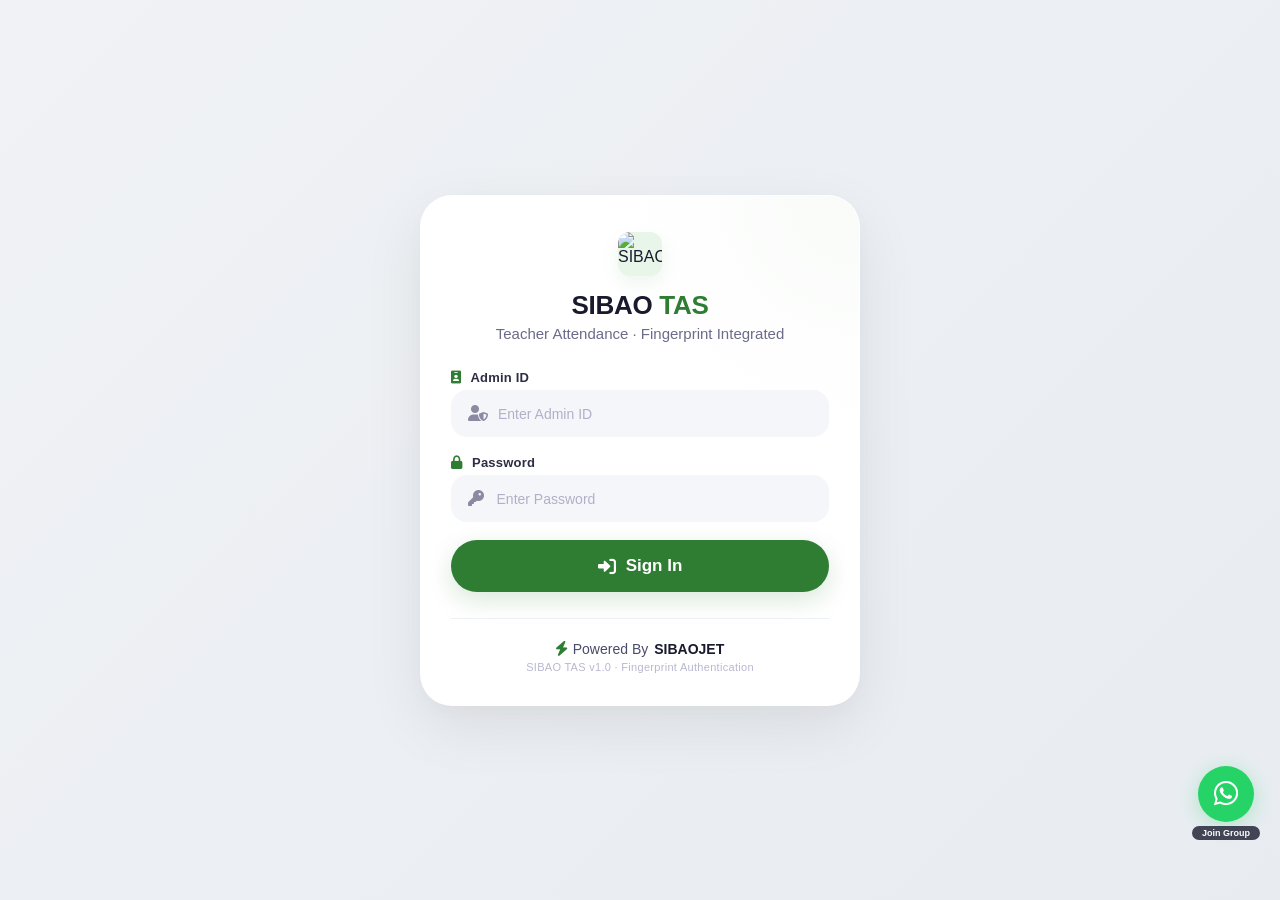
==== commit d0db9c97: "Update print statement from 'Hello' to 'Goodbye'" ====
--- a/index.html
+++ b/index.html
@@ -3,7 +3,7 @@
 <head>
   <meta charset="UTF-8">
   <meta name="viewport" content="width=device-width, initial-scale=1.0, maximum-scale=1.0, minimum-scale=1.0, user-scalable=no, viewport-fit=cover">
-  <title>SIBAO TAS · RFID</title>
+  <title>SIBAO TAS · Fingerprint</title>
   <link rel="icon" type="image/png" href="https://res.cloudinary.com/t3tg9lfb/image/upload/v1783515403/1000374024_11zon-256x256_ivfvnp.png">
   <link rel="stylesheet" href="https://cdnjs.cloudflare.com/ajax/libs/font-awesome/6.0.0-beta3/css/all.min.css">
   <script src="https://www.gstatic.com/firebasejs/9.6.1/firebase-app-compat.js"></script>
@@ -251,31 +251,78 @@
     @keyframes pulse-dot { 0%,100%{opacity:1;transform:scale(1);} 50%{opacity:0.5;transform:scale(0.9);} }
 
     .main-content { 
-      flex:1; padding:20px 24px 80px; min-height:100vh; width:100%; 
-      overflow-x:hidden; background:var(--bg);
+      flex:1; 
+      padding:80px 24px 40px; 
+      min-height:100vh; 
+      width:100%; 
+      overflow-x:hidden; 
+      background:var(--bg);
       margin-left:240px;
     }
 
+    /* ===== FIXED STICKY HEADER ===== */
     .topbar { 
-      display:flex; justify-content:space-between; align-items:center; margin-bottom:20px; gap:12px; 
-      padding:8px 0; 
-      position:sticky; top:0; background:var(--bg); z-index:10; 
-    }
-    .topbar-left { display:flex; align-items:center; gap:12px; }
-    .hamburger { display:none; background:var(--card); border:1px solid var(--border); color:var(--text); font-size:20px; padding:6px 10px; border-radius:10px; cursor:pointer; transition:0.2s; touch-action:manipulation; box-shadow:var(--shadow); }
+      display:flex; 
+      justify-content:space-between; 
+      align-items:center; 
+      padding:12px 24px;
+      background:var(--bg);
+      border-bottom:2px solid var(--border);
+      position:fixed;
+      top:0;
+      left:240px;
+      right:0;
+      z-index:50;
+      height:64px;
+      box-shadow:0 2px 8px rgba(0,0,0,0.04);
+    }
+    .topbar-left { display:flex; align-items:center; gap:14px; }
+    .hamburger { display:none; background:var(--card); border:1px solid var(--border); color:var(--text); font-size:20px; padding:6px 12px; border-radius:10px; cursor:pointer; transition:0.2s; touch-action:manipulation; box-shadow:var(--shadow); }
     .hamburger:active { transform:scale(0.92); }
     .page-title { font-size:24px; font-weight:700; color:var(--text); }
-    .topbar-right { display:flex; align-items:center; gap:8px; }
-    .date-badge { background:var(--card); padding:6px 14px; border-radius:30px; font-size:13px; color:var(--text-secondary); border:1px solid var(--border); display:flex; align-items:center; gap:6px; box-shadow:var(--shadow); }
-    .date-badge i { font-size:13px; }
-    .btn-icon { background:var(--card); border:1px solid var(--border); color:var(--text-secondary); width:38px; height:38px; border-radius:50%; display:flex; align-items:center; justify-content:center; cursor:pointer; transition:0.2s; font-size:15px; box-shadow:var(--shadow); }
+    .topbar-right { display:flex; align-items:center; gap:10px; }
+    .date-badge { background:var(--card); padding:8px 18px; border-radius:30px; font-size:14px; color:var(--text-secondary); border:1px solid var(--border); display:flex; align-items:center; gap:8px; box-shadow:var(--shadow); font-weight:500; }
+    .date-badge i { font-size:14px; }
+    .btn-icon { background:var(--card); border:1px solid var(--border); color:var(--text-secondary); width:40px; height:40px; border-radius:50%; display:flex; align-items:center; justify-content:center; cursor:pointer; transition:0.2s; font-size:16px; box-shadow:var(--shadow); }
     .btn-icon:active { transform:scale(0.92); }
-    .logout-btn { background:var(--danger); color:white; border:none; padding:6px 16px; border-radius:30px; font-weight:600; font-size:13px; cursor:pointer; transition:0.2s; }
+    .logout-btn { background:var(--danger); color:white; border:none; padding:8px 20px; border-radius:30px; font-weight:600; font-size:14px; cursor:pointer; transition:0.2s; }
     .logout-btn:active { transform:scale(0.95); }
 
-    .tab-content { display:none !important; animation:fadeUp 0.3s ease; }
+    .tab-content { display:none !important; animation:fadeUp 0.3s ease; padding-top:8px; }
     .tab-content.active { display:block !important; }
     @keyframes fadeUp { from{opacity:0;transform:translateY(8px);} to{opacity:1;transform:translateY(0);} }
+
+    /* ===== INCREASED ACTION BUTTONS ===== */
+    .action-btns {
+      display:flex;
+      gap:8px;
+      flex-wrap:wrap;
+    }
+    .action-btns .btn {
+      padding:0 18px;
+      height:36px;
+      font-size:13px;
+      font-weight:600;
+    }
+    .action-btns .btn i {
+      font-size:14px;
+    }
+    .btn-edit {
+      background:#fff3e0;
+      color:#e65100;
+      border:1px solid #ffe0b2;
+    }
+    .btn-edit:hover {
+      background:#ffe0b2;
+    }
+    .btn-delete {
+      background:#ffebee;
+      color:#c62828;
+      border:1px solid #ffcdd2;
+    }
+    .btn-delete:hover {
+      background:#ffcdd2;
+    }
 
     .home-container { max-width:100%; margin:0 auto; }
     .home-hero { background:var(--card); border-radius:var(--radius); padding:28px 24px; text-align:center; border:1px solid var(--border); box-shadow:var(--shadow); margin-bottom:16px; position:relative; overflow:hidden; }
@@ -377,9 +424,15 @@
     }
 
     .search-bar { 
-      background:var(--card); border-radius:var(--radius); padding:14px 18px; margin-bottom:16px; 
-      border:1px solid var(--border); display:flex; flex-direction:column; gap:10px; box-shadow:var(--shadow);
-      position:sticky; top:70px; z-index:9; 
+      background:var(--card); 
+      border-radius:var(--radius); 
+      padding:14px 18px; 
+      margin-bottom:16px; 
+      border:1px solid var(--border); 
+      display:flex; 
+      flex-direction:column; 
+      gap:10px; 
+      box-shadow:var(--shadow);
     }
     .search-row { display:flex; gap:10px; flex-wrap:wrap; align-items:center; }
     .search-input-wrap { flex:1; display:flex; align-items:center; gap:10px; background:var(--bg); border-radius:30px; padding:0 16px; border:1px solid var(--border); transition:0.2s; min-width:140px; height:44px; }
@@ -396,11 +449,22 @@
     .btn-danger { background:var(--danger); color:white; border:none; }
     .btn-warning { background:var(--warning); color:white; border:none; }
     .btn-sm { height:32px; font-size:12px; padding:0 12px; }
-    .btn-xs { height:26px; font-size:10px; padding:0 8px; }
+    .btn-xs { height:28px; font-size:12px; padding:0 14px; }
     .record-count { color:var(--text-muted); font-size:13px; padding:0 4px; font-weight:500; }
 
-    .stats-grid { display:grid; grid-template-columns:repeat(4,1fr); gap:14px; margin-bottom:16px; }
-    .stat-card { background:var(--card); border-radius:var(--radius); padding:14px 16px; border:1px solid var(--border); box-shadow:var(--shadow); }
+    .stats-grid { 
+      display:grid; 
+      grid-template-columns:repeat(4,1fr); 
+      gap:14px; 
+      margin-bottom:16px; 
+    }
+    .stat-card { 
+      background:var(--card); 
+      border-radius:var(--radius); 
+      padding:14px 16px; 
+      border:1px solid var(--border); 
+      box-shadow:var(--shadow); 
+    }
     .stat-label { font-size:11px; text-transform:uppercase; letter-spacing:0.3px; color:var(--text-muted); font-weight:600; }
     .stat-value { font-size:24px; font-weight:700; margin-top:2px; color:var(--text); }
     .stat-value.success { color:var(--success); }
@@ -495,32 +559,16 @@
       font-weight:900; 
     }
 
-     .whatsapp-float { position:fixed; bottom:60px; right:20px; z-index:998; display:flex; flex-direction:column; align-items:center; gap:4px; }
+    .whatsapp-float { position:fixed; bottom:60px; right:20px; z-index:998; display:flex; flex-direction:column; align-items:center; gap:4px; }
     .whatsapp-float .wa-btn { display:flex; align-items:center; justify-content:center; width:56px; height:56px; background:#25D366; color:white; border-radius:50%; border:none; cursor:pointer; box-shadow:0 4px 20px rgba(37,211,102,0.3); transition:all 0.3s ease; font-size:28px; animation:pulse-wa 2s infinite; touch-action:manipulation; }
     .whatsapp-float .wa-btn:active { transform:scale(0.92); }
     .whatsapp-float .wa-label { font-size:9px; background:var(--text); color:white; padding:2px 10px; border-radius:10px; white-space:nowrap; font-weight:600; opacity:0.8; }
     @keyframes pulse-wa { 0%,100%{box-shadow:0 4px 20px rgba(37,211,102,0.3);} 50%{box-shadow:0 4px 30px rgba(37,211,102,0.5);} }
-    .wa-chat-popup { position:fixed; bottom:120px; right:20px; width:300px; max-width:calc(100vw - 40px); background:var(--card); border-radius:16px; box-shadow:0 20px 60px rgba(0,0,0,0.15); border:1px solid var(--border); z-index:999; display:none; overflow:hidden; animation:slideUp 0.3s ease; }
-    .wa-chat-popup.show { display:block; }
-    @keyframes slideUp { from{opacity:0;transform:translateY(16px) scale(0.95);} to{opacity:1;transform:translateY(0) scale(1);} }
-    .wa-chat-header { background:#075E54; color:white; padding:10px 14px; display:flex; align-items:center; justify-content:space-between; }
-    .wa-chat-header .wa-title { display:flex; align-items:center; gap:10px; font-weight:600; font-size:14px; }
-    .wa-chat-header .wa-title .wa-avatar { width:30px; height:30px; border-radius:50%; background:#128C7E; display:flex; align-items:center; justify-content:center; font-size:15px; overflow:hidden; }
-    .wa-chat-header .wa-title .wa-avatar img { width:100%; height:100%; object-fit:cover; }
-    .wa-chat-header .wa-close { background:none; border:none; color:white; font-size:20px; cursor:pointer; padding:0 4px; opacity:0.7; }
-    .wa-chat-body { padding:12px; background:#ECE5DD; min-height:70px; }
-    .wa-chat-body .wa-message { background:white; padding:8px 12px; border-radius:8px 8px 8px 0; max-width:90%; font-size:14px; color:var(--text); box-shadow:0 1px 2px rgba(0,0,0,0.06); margin-bottom:4px; }
-    .wa-chat-body .wa-message .wa-time { font-size:9px; color:var(--text-muted); margin-top:2px; display:block; text-align:right; }
-    .wa-chat-footer { display:flex; padding:8px 10px; background:var(--card); border-top:1px solid var(--border); gap:6px; }
-    .wa-chat-footer input { flex:1; border:1px solid var(--border); border-radius:20px; padding:6px 14px; font-size:14px !important; outline:none; background:var(--bg); color:var(--text); height:36px; }
-    .wa-chat-footer input:focus { border-color:var(--green); box-shadow:0 0 0 3px rgba(46,125,50,0.1); }
-    .wa-chat-footer button { background:#25D366; color:white; border:none; border-radius:50%; width:36px; height:36px; display:flex; align-items:center; justify-content:center; cursor:pointer; font-size:16px; transition:0.2s; flex-shrink:0; }
-    .wa-chat-footer button:active { transform:scale(0.92); }
-
 
     .sidebar-overlay { display:none; position:fixed; top:0; left:0; right:0; bottom:0; background:rgba(0,0,0,0.3); z-index:140; }
     .sidebar-overlay.show { display:block; }
 
+    /* ===== RESPONSIVE ===== */
     @media (max-width: 820px) {
       .app-container { flex-direction:column; }
       .sidebar { 
@@ -532,96 +580,75 @@
       .sidebar.open { transform:translateX(0); }
       .sidebar-overlay.show { display:block; }
       .hamburger { display:block; }
-
-      .main-content { 
-        padding:12px 12px 80px; width:100%; 
-        margin-left:0;
+      .main-content { padding:70px 12px 40px; width:100%; margin-left:0; }
+      .topbar { 
+        left:0; 
+        padding:10px 16px; 
+        height:60px;
       }
-      .topbar { 
-        margin-bottom:14px; position:sticky; top:0; background:var(--bg); z-index:10; 
-        padding-top:6px; padding-bottom:6px;
-      }
-      .page-title { font-size:20px; }
-      .date-badge { font-size:11px; padding:4px 10px; }
+      .page-title { font-size:18px; }
+      .date-badge { font-size:11px; padding:4px 12px; }
       .date-badge i { font-size:11px; }
-      .btn-icon { width:32px; height:32px; font-size:13px; }
-
+      .btn-icon { width:34px; height:34px; font-size:13px; }
+      .logout-btn { font-size:12px; padding:6px 14px; }
       .home-hero { padding:20px 16px; }
       .home-hero h2 { font-size:22px; }
       .home-hero p { font-size:14px; }
       .home-logo { width:60px; height:60px; }
-
       .home-features { grid-template-columns:repeat(2,1fr); gap:10px; }
       .feature-card { padding:12px 10px; }
       .feature-card .feature-icon { width:44px; height:44px; }
       .feature-card .feature-icon img { width:24px; height:24px; }
       .feature-card h4 { font-size:13px; }
       .feature-card p { font-size:11px; }
-
       .home-stats { grid-template-columns:repeat(2,1fr); gap:10px; }
       .stat-box .number { font-size:24px; }
       .stat-box .label { font-size:11px; }
-
-      .about-container {
-        flex-direction:column;
-        gap:16px;
-      }
-      .about-grid {
-        grid-template-columns:1fr 1fr;
-        gap:12px;
-      }
-      .about-item {
-        padding:12px 14px;
-      }
-      .about-item .icon-box {
-        width:36px;
-        height:36px;
-        min-width:36px;
-        font-size:16px;
-      }
-      .about-item .info h4 {
-        font-size:13px;
-      }
-      .about-item .info p {
-        font-size:12px;
-      }
-
+      .about-container { flex-direction:column; gap:16px; }
+      .about-grid { grid-template-columns:1fr 1fr; gap:12px; }
+      .about-item { padding:12px 14px; }
+      .about-item .icon-box { width:36px; height:36px; min-width:36px; font-size:16px; }
+      .about-item .info h4 { font-size:13px; }
+      .about-item .info p { font-size:12px; }
       .stats-grid { grid-template-columns:repeat(2,1fr); gap:10px; }
       .stat-card { padding:12px; }
       .stat-value { font-size:20px; }
-
       .schedule-grid { grid-template-columns:repeat(2,1fr); gap:10px; }
       .schedule-card { padding:12px; }
-
-      .search-bar { padding:12px; position:sticky; top:60px; z-index:9; }
+      .search-bar { padding:12px; }
       .search-row { flex-direction:column; gap:6px; }
       .search-input-wrap { width:100%; min-width:unset; height:38px; }
       .search-input-wrap input { font-size:15px !important; }
       .btn-group { width:100%; justify-content:flex-start; }
       .btn { height:32px; font-size:12px; padding:0 12px; }
-
       .table-scroll { padding:0 2px; }
       table { font-size:13px; min-width:500px; }
       th, td { padding:6px 8px; }
-
       .modal { padding:16px; max-width:100%; margin:10px; }
       .profile-preview { width:52px; height:52px; }
       .profile-preview-placeholder { width:52px; height:52px; font-size:20px; }
       .profile-upload-actions .btn { height:26px; font-size:10px; min-width:64px; }
-      
       .watermark { left:50%; transform:translateX(-50%); }
+      .action-btns .btn {
+        height:30px;
+        font-size:11px;
+        padding:0 12px;
+      }
     }
 
     @media (max-width: 480px) {
-      .main-content { padding:8px 8px 70px; }
+      .main-content { padding:62px 8px 40px; }
+      .topbar { padding:8px 12px; height:54px; }
+      .page-title { font-size:16px; }
+      .date-badge { font-size:10px; padding:3px 8px; }
+      .date-badge i { font-size:10px; }
+      .btn-icon { width:30px; height:30px; font-size:12px; }
+      .logout-btn { font-size:11px; padding:4px 10px; }
       .home-features { grid-template-columns:1fr 1fr; gap:6px; }
       .home-stats { grid-template-columns:1fr 1fr; gap:6px; }
       .stats-grid { grid-template-columns:1fr 1fr; gap:6px; }
       .schedule-grid { grid-template-columns:1fr 1fr; gap:6px; }
-      .about-grid {
-        grid-template-columns:1fr;
-        gap:10px;
-      }
+      .about-grid { grid-template-columns:1fr; gap:10px; }
       .stat-card { padding:8px 10px; }
       .stat-value { font-size:18px; }
       .stat-label { font-size:9px; }
@@ -629,17 +656,21 @@
       .search-input-wrap input { font-size:14px !important; }
       .btn { height:28px; font-size:11px; padding:0 10px; }
       .btn-sm { height:24px; font-size:10px; padding:0 8px; }
-      .btn-xs { height:20px; font-size:9px; padding:0 6px; }
+      .btn-xs { height:24px; font-size:11px; padding:0 10px; }
       .table-header h3 { font-size:13px; }
-      .page-title { font-size:18px; }
       .modal { padding:14px 12px; }
       .profile-preview { width:44px; height:44px; }
       .profile-preview-placeholder { width:44px; height:44px; font-size:18px; }
       .sidebar { width:260px; padding:12px; }
       .watermark { font-size:10px; bottom:4px; }
-      .date-badge { font-size:9px; padding:2px 6px; }
-      .date-badge i { font-size:9px; }
-      .btn-icon { width:28px; height:28px; font-size:11px; }
+      .action-btns .btn {
+        height:26px;
+        font-size:10px;
+        padding:0 10px;
+      }
+      .action-btns .btn i {
+        font-size:11px;
+      }
     }
 
     @media (max-width: 380px) {
@@ -655,15 +686,37 @@
       .hamburger { display:none !important; }
       .sidebar-overlay { display:none !important; }
       .sidebar { transform:translateX(0) !important; position:fixed; top:0; left:0; bottom:0; height:100vh; overflow-y:auto; }
-      .main-content { margin-left:240px; }
-    }
-    html, body {
-      touch-action: pan-x pan-y;
+      .main-content { margin-left:240px; padding-top:80px; }
+    }
+    html, body { touch-action: pan-x pan-y; }
+
+    .pending-fingerprint-notification {
+      background: #e3f2fd;
+      border: 2px solid #2196f3;
+      border-radius: 10px;
+      padding: 10px 14px;
+      margin-bottom: 12px;
+      display: none;
+      align-items: center;
+      justify-content: space-between;
+      animation: pulse-blue 1.5s ease-in-out infinite;
+    }
+    .pending-fingerprint-notification.show { display: flex; }
+    .pending-fingerprint-notification .fp-display { font-weight: 700; color: #0d47a1; font-size: 14px; letter-spacing: 0.5px; }
+    .pending-fingerprint-notification .timer-badge { background: #2196f3; color: white; padding: 2px 12px; border-radius: 20px; font-size: 12px; font-weight: 600; }
+    .pending-fingerprint-notification .status-text { color: #0d47a1; font-size: 13px; font-weight: 500; }
+    @keyframes pulse-blue {
+      0%, 100% { border-color: #2196f3; background: #e3f2fd; }
+      50% { border-color: #1976d2; background: #bbdefb; }
+    }
+    .fingerprint-icon { animation: fp-pulse 1.5s ease-in-out infinite; }
+    @keyframes fp-pulse {
+      0%, 100% { transform: scale(1); opacity: 1; }
+      50% { transform: scale(1.15); opacity: 0.8; }
     }
   </style>
 </head>
 <body>
-  <!-- ========== LOGIN PAGE ========== -->
   <div class="login-page" id="loginPage">
     <div class="login-wrapper">
       <div class="login-card">
@@ -672,14 +725,12 @@
             <img src="https://res.cloudinary.com/t3tg9lfb/image/upload/v1783515403/1000374024_11zon-256x256_ivfvnp.png" alt="SIBAO" />
           </div>
           <h2>SIBAO <span>TAS</span></h2>
-          <p>Teacher Attendance · RFID Integrated</p>
+          <p>Teacher Attendance · Fingerprint Integrated</p>
         </div>
-
         <div class="login-alert" id="loginAlert">
           <i class="fas fa-exclamation-circle"></i>
           <span id="alertMessage">Invalid credentials</span>
         </div>
-
         <form id="loginForm" onsubmit="return handleLogin(event)">
           <div class="input-group">
             <label><i class="fas fa-id-badge"></i> Admin ID</label>
@@ -697,26 +748,21 @@
           </div>
           <button type="submit" class="btn-login"><i class="fas fa-sign-in-alt"></i> Sign In</button>
         </form>
-
         <div class="login-footer">
-          <div class="powered">
-            <i class="fas fa-bolt"></i> Powered By <strong>SIBAOJET</strong>
-          </div>
-          <div class="sub">SIBAO TAS v2.0 · Secure Database Auth</div>
+          <div class="powered"><i class="fas fa-bolt"></i> Powered By <strong>SIBAOJET</strong></div>
+          <div class="sub">SIBAO TAS v1.0 · Fingerprint Authentication</div>
         </div>
       </div>
     </div>
   </div>
 
   <div class="whatsapp-float">
-      <button class="wa-btn" onclick="window.open('https://chat.whatsapp.com/CGvgIOleKN8GaeatPlohkO?s=cl&p=a&ilr=4', '_blank')" aria-label="WhatsApp Group"><i class="fab fa-whatsapp"></i></button>
-      <span class="wa-label">Join Group</span>
-    </div>
-
-  <!-- ========== MAIN APP ========== -->
+    <button class="wa-btn" onclick="window.open('https://chat.whatsapp.com/CGvgIOleKN8GaeatPlohkO?s=cl&p=a&ilr=4', '_blank')" aria-label="WhatsApp Group"><i class="fab fa-whatsapp"></i></button>
+    <span class="wa-label">Join Group</span>
+  </div>
+
   <div id="mainApp">
     <div class="sidebar-overlay" id="sidebarOverlay" onclick="closeSidebar()"></div>
-
     <div class="app-container">
       <aside class="sidebar" id="sidebar">
         <div class="sidebar-brand">
@@ -738,12 +784,11 @@
             <a href="#" onclick="logout()" style="color:var(--danger);"><i class="fas fa-sign-out-alt"></i> Logout</a>
           </div>
         </nav>
-        <div class="sidebar-footer">
-          <span class="status-dot"></span> Realtime Active
-        </div>
+        <div class="sidebar-footer"><span class="status-dot"></span> Realtime Active</div>
       </aside>
 
       <main class="main-content">
+        <!-- ===== FIXED HEADER ===== -->
         <header class="topbar">
           <div class="topbar-left">
             <button class="hamburger" onclick="toggleSidebar()" aria-label="Toggle Navigation Sidebar"><i class="fas fa-bars"></i></button>
@@ -761,33 +806,17 @@
             <div class="home-hero">
               <div class="home-logo"><img src="https://res.cloudinary.com/t3tg9lfb/image/upload/v1783515403/1000374024_11zon-256x256_ivfvnp.png" alt="SIBAO Logo"></div>
               <h2>Welcome to <span>SIBAO TAS</span></h2>
-              <p>Smart Teacher Attendance System with fully integrated RFID technology.</p>
+              <p>Smart Teacher Attendance System with fully integrated Fingerprint technology.</p>
               <div class="home-actions">
                 <button class="btn btn-primary" onclick="switchTab('attendance')"><i class="fas fa-clipboard-list"></i> View Today's Attendance</button>
                 <button class="btn" onclick="switchTab('users')"><i class="fas fa-user-plus"></i> Manage Teachers</button>
               </div>
             </div>
             <div class="home-features">
-              <div class="feature-card">
-                <div class="feature-icon"><img src="https://img.icons8.com/fluency/48/rfid-signal.png" alt="RFID"/></div>
-                <h4>RFID Terminal</h4>
-                <p>Instant logs sync via smart scanning cards.</p>
-              </div>
-              <div class="feature-card">
-                <div class="feature-icon"><img src="https://img.icons8.com/fluency/48/clock.png" alt="Realtime"/></div>
-                <h4>Realtime Sync</h4>
-                <p>Instant tracking dashboard tracking live logs.</p>
-              </div>
-              <div class="feature-card">
-                <div class="feature-icon"><img src="https://img.icons8.com/fluency/48/microsoft-excel-2019.png" alt="Export"/></div>
-                <h4>Excel Reports</h4>
-                <p>One-click clean CSV downloads anytime.</p>
-              </div>
-              <div class="feature-card">
-                <div class="feature-icon"><img src="https://img.icons8.com/fluency/48/calendar.png" alt="Schedule"/></div>
-                <h4>Shift Control</h4>
-                <p>Configure custom shifts dynamically.</p>
-              </div>
+              <div class="feature-card"><div class="feature-icon"><i class="fas fa-fingerprint fingerprint-icon" style="font-size:30px;color:#2e7d32;"></i></div><h4>Fingerprint Scanner</h4><p>Instant logs sync via biometric scanning.</p></div>
+              <div class="feature-card"><div class="feature-icon"><i class="fas fa-clock" style="font-size:30px;color:#2e7d32;"></i></div><h4>Realtime Sync</h4><p>Instant tracking dashboard live logs.</p></div>
+              <div class="feature-card"><div class="feature-icon"><i class="fas fa-file-excel" style="font-size:30px;color:#2e7d32;"></i></div><h4>Excel Reports</h4><p>One-click clean CSV downloads.</p></div>
+              <div class="feature-card"><div class="feature-icon"><i class="fas fa-calendar-alt" style="font-size:30px;color:#2e7d32;"></i></div><h4>Shift Control</h4><p>Configure custom shifts dynamically.</p></div>
             </div>
             <div class="home-stats">
               <div class="stat-box"><div class="number" id="totalTeachersHome">0</div><div class="label">Total Teachers</div></div>
@@ -795,42 +824,15 @@
               <div class="stat-box"><div class="number" id="totalLateHome">0</div><div class="label">Late Today</div></div>
               <div class="stat-box"><div class="number" id="totalDaysHome">0</div><div class="label">Schedule Days</div></div>
             </div>
-
             <div class="home-info">
               <div class="about-container">
                 <div class="about-content">
-                  <div class="about-title">
-                    <i class="fas fa-info-circle" style="color:var(--green);"></i> About SIBAO TAS
-                  </div>
+                  <div class="about-title"><i class="fas fa-info-circle" style="color:var(--green);"></i> About SIBAO TAS</div>
                   <div class="about-grid">
-                    <div class="about-item">
-                      <div class="icon-box"><i class="fas fa-bullseye"></i></div>
-                      <div class="info">
-                        <h4>Purpose</h4>
-                        <p>Streamline teachers attendance tracking using RFID</p>
-                      </div>
-                    </div>
-                    <div class="about-item">
-                      <div class="icon-box"><i class="fas fa-code"></i></div>
-                      <div class="info">
-                        <h4>Technology</h4>
-                        <p>Built with Firebase, Cloudinary, and modern web technologies</p>
-                      </div>
-                    </div>
-                    <div class="about-item">
-                      <div class="icon-box"><i class="fas fa-star"></i></div>
-                      <div class="info">
-                        <h4>Features</h4>
-                        <p>Real-time updates, smart status detection, CSV export</p>
-                      </div>
-                    </div>
-                    <div class="about-item">
-                      <div class="icon-box"><i class="fas fa-shield-alt"></i></div>
-                      <div class="info">
-                        <h4>Security</h4>
-                        <p>Secure cloud-based storage with Firebase security rules</p>
-                      </div>
-                    </div>
+                    <div class="about-item"><div class="icon-box"><i class="fas fa-bullseye"></i></div><div class="info"><h4>Purpose</h4><p>Streamline teachers attendance tracking using biometric fingerprints</p></div></div>
+                    <div class="about-item"><div class="icon-box"><i class="fas fa-code"></i></div><div class="info"><h4>Technology</h4><p>Built with Firebase, Cloudinary, and modern web technologies</p></div></div>
+                    <div class="about-item"><div class="icon-box"><i class="fas fa-star"></i></div><div class="info"><h4>Features</h4><p>Real-time updates, smart status detection, CSV export</p></div></div>
+                    <div class="about-item"><div class="icon-box"><i class="fas fa-shield-alt"></i></div><div class="info"><h4>Security</h4><p>Biometric verification with Firebase security rules</p></div></div>
                   </div>
                 </div>
               </div>
@@ -849,6 +851,10 @@
               <button class="btn" onclick="clearUserFilters()"><i class="fas fa-times"></i> Clear</button>
               <button class="btn btn-primary" onclick="openAddUserModal()"><i class="fas fa-plus"></i> Add</button>
             </div>
+          </div>
+          <div class="pending-fingerprint-notification" id="pendingFingerprintNotification">
+            <div><span class="status-text"><i class="fas fa-fingerprint fingerprint-icon"></i> Fingerprint Detected:</span><span class="fp-display" id="pendingFingerprintDisplay">----------</span></div>
+            <div><span class="timer-badge" id="pendingFingerprintTimer">10s</span><button class="btn btn-sm btn-primary" onclick="autoFillFingerprintID()" style="margin-left:8px;"><i class="fas fa-arrow-right"></i> Use</button></div>
           </div>
           <div class="stats-grid" id="userStats"></div>
           <div class="table-container">
@@ -873,10 +879,7 @@
           <div class="table-container">
             <div class="table-header">
               <h3><i class="fas fa-clock" style="color:var(--green);"></i> Today's Attendance</h3>
-              <div class="header-right">
-                <span class="date-display" id="todayDateDisplay"></span>
-                <button class="btn btn-sm btn-primary" onclick="exportAttendanceCSV()"><i class="fas fa-file-csv"></i> Export</button>
-              </div>
+              <div class="header-right"><span class="date-display" id="todayDateDisplay"></span><button class="btn btn-sm btn-primary" onclick="exportAttendanceCSV()"><i class="fas fa-file-csv"></i> Export</button></div>
             </div>
             <div class="table-scroll"><div id="attendanceTableData"></div></div>
             <div id="attendancePagination"></div>
@@ -896,10 +899,7 @@
           </div>
           <div class="stats-grid" id="recordsStats"></div>
           <div class="table-container">
-            <div class="table-header">
-              <h3><i class="fas fa-history" style="color:var(--green);"></i> Attendance History</h3>
-              <button class="btn btn-sm btn-primary" onclick="exportRecordsCSV()"><i class="fas fa-file-csv"></i> Export</button>
-            </div>
+            <div class="table-header"><h3><i class="fas fa-history" style="color:var(--green);"></i> Attendance History</h3><button class="btn btn-sm btn-primary" onclick="exportRecordsCSV()"><i class="fas fa-file-csv"></i> Export</button></div>
             <div class="table-scroll"><div id="recordsTableData"></div></div>
             <div id="recordsPagination"></div>
           </div>
@@ -926,15 +926,15 @@
       </main>
     </div>
 
-    <div class="watermark">Powered by <strong>SIBAO TAS Terminal v1.0</strong></div>
+    <div class="watermark">Powered by <strong>SIBAO TAS Fingerprint Terminal v1.0</strong></div>
 
     <div class="modal-overlay" id="filterModal"><div class="modal"><div class="modal-header"><h2>Filters</h2><button class="close-btn" onclick="closeFilterModal()">&times;</button></div><div id="filterContent"></div></div></div>
     
     <div class="modal-overlay" id="addUserModal"><div class="modal"><div class="modal-header"><h2><i class="fas fa-user-plus" style="color:var(--green);"></i> New Teacher</h2><button class="close-btn" onclick="closeAddUserModal()">&times;</button></div>
-      <div class="filter-group"><label>Full Name</label><input type="text" id="newUserName" placeholder="e.g. Jane Doe"></div>
-      <div class="filter-group"><label>RFID UID</label><input type="text" id="newUserUID" placeholder="e.g. 3A4B5C6D"></div>
+      <div class="filter-group"><label>Full Name</label><input type="text" id="newUserName" placeholder="e.g. Teacher"></div>
+      <div class="filter-group"><label>Fingerprint ID</label><input type="text" id="newUserFingerprint" placeholder="e.g. FP-001"><button class="btn btn-sm btn-primary" onclick="autoFillFingerprintID()" style="margin-top:6px;width:100%;justify-content:center;"><i class="fas fa-fingerprint"></i> Auto-fill from Scanner</button></div>
       <div class="filter-group"><label>Department</label><select id="newUserDept"><option>Science</option><option>Arts</option><option>Commercial</option></select></div>
-      <div class="filter-group"><label>Email</label><input type="email" id="newUserEmail" placeholder="user@school.com"></div>
+      <div class="filter-group"><label>Email</label><input type="email" id="newUserEmail" placeholder="e.g. user@gmail.com"></div>
       <div class="filter-group"><label>Profile Picture</label>
         <div class="profile-upload-container">
           <img id="newUserProfilePreview" class="profile-preview" src="" alt="Profile" style="display:none;">
@@ -953,7 +953,7 @@
     <div class="modal-overlay" id="editUserModal"><div class="modal"><div class="modal-header"><h2><i class="fas fa-user-edit" style="color:#ff9800;"></i> Edit Teacher</h2><button class="close-btn" onclick="closeEditUserModal()">&times;</button></div>
       <input type="hidden" id="editUserKey">
       <div class="filter-group"><label>Full Name</label><input type="text" id="editUserName"></div>
-      <div class="filter-group"><label>RFID UID (Immutable)</label><input type="text" id="editUserUID" readonly style="opacity:0.6;"></div>
+      <div class="filter-group"><label>Fingerprint ID (Immutable)</label><input type="text" id="editUserFingerprint" readonly style="opacity:0.6;"></div>
       <div class="filter-group"><label>Department</label><select id="editUserDept"><option>Science</option><option>Arts</option><option>Commercial</option></select></div>
       <div class="filter-group"><label>Email</label><input type="email" id="editUserEmail"></div>
       <div class="filter-group"><label>Status</label><select id="editUserStatus"><option>Active</option><option>Inactive</option></select></div>
@@ -972,11 +972,9 @@
       <div class="filter-actions"><button class="btn" onclick="closeEditUserModal()">Cancel</button><button class="btn btn-warning" style="color:white;" onclick="updateUser()"><i class="fas fa-save"></i> Save Changes</button></div>
     </div></div>
 
-    <div class="modal-overlay" id="editScheduleModal"><div class="modal"><div class="modal-header"><h2><i class="fas fa-calendar-edit" style="color:var(--green);"></i> Adjust Shift Schedule</h2><button class="close-btn" onclick="closeEditScheduleModal()">&times;</button></div>
-      <div id="editScheduleModalContent"></div>
-    </div></div>
-
-    <div class="loading-overlay" id="loadingOverlay"><div class="spinner"></div><p>Synchronizing Realtime Cloud Tables...</p></div>
+    <div class="modal-overlay" id="editScheduleModal"><div class="modal"><div class="modal-header"><h2><i class="fas fa-calendar-edit" style="color:var(--green);"></i> Adjust Shift Schedule</h2><button class="close-btn" onclick="closeEditScheduleModal()">&times;</button></div><div id="editScheduleModalContent"></div></div></div>
+
+    <div class="loading-overlay" id="loadingOverlay"><div class="spinner"></div><p>Synchronizing Biometric Realtime Data...</p></div>
   </div>
 
   <script>
@@ -992,6 +990,55 @@
     };
     firebase.initializeApp(firebaseConfig);
     const db = firebase.database();
+
+    // ========== AUTO-CREATE ALL DATABASE NODES ==========
+    function initializeAllNodes() {
+      console.log('🔧 Initializing database structure...');
+      
+      // NO DEFAULT TEACHERS - Start empty!
+      const defaultSchedule = {
+        monday: { day: "Monday", clockIn: "07:00:00", clockOut: "15:15:00", latenessThreshold: 40 },
+        tuesday: { day: "Tuesday", clockIn: "07:00:00", clockOut: "15:15:00", latenessThreshold: 40 },
+        wednesday: { day: "Wednesday", clockIn: "07:00:00", clockOut: "15:15:00", latenessThreshold: 40 },
+        thursday: { day: "Thursday", clockIn: "07:00:00", clockOut: "15:15:00", latenessThreshold: 40 },
+        friday: { day: "Friday", clockIn: "07:00:00", clockOut: "14:00:00", latenessThreshold: 40 },
+        saturday: { day: "Saturday", clockIn: "NO SCHEDULE", clockOut: "NO SCHEDULE", latenessThreshold: 0 },
+        sunday: { day: "Sunday", clockIn: "NO SCHEDULE", clockOut: "NO SCHEDULE", latenessThreshold: 0 }
+      };
+
+      const defaultAdmins = {
+        admin1: { uid: "admin123", password: "password123", name: "Administrator", role: "admin", email: "admin@sibao.sch.ng" },
+        admin2: { uid: "principal", password: "principal2024", name: "School Principal", role: "superadmin", email: "principal@sibao.sch.ng" }
+      };
+
+      const nodesToCheck = ['pending_fingerprints', 'teachers', 'attendance', 'schedule', 'admins', 'pending_cards', 'daily_attendance'];
+      
+      nodesToCheck.forEach(node => {
+        db.ref(node).once('value')
+          .then((snapshot) => {
+            if (!snapshot.exists()) {
+              console.log(`📁 Creating ${node} node...`);
+              let data = {};
+              if (node === 'teachers') {
+                // Empty teachers node - NO DEFAULT TEACHERS
+                data = { _init: { created: new Date().toISOString(), note: "Add teachers manually or via fingerprint" } };
+              } else if (node === 'schedule') data = defaultSchedule;
+              else if (node === 'admins') data = defaultAdmins;
+              else if (node === 'daily_attendance') data = { _init: { created: new Date().toISOString() } };
+              else if (node === 'pending_fingerprints') data = { _init: { created: new Date().toISOString() } };
+              else if (node === 'pending_cards') data = { _init: { created: new Date().toISOString() } };
+              else if (node === 'attendance') data = { _init: { created: new Date().toISOString() } };
+              return db.ref(node).set(data);
+            } else {
+              console.log(`✅ ${node} node exists`);
+            }
+            return Promise.resolve();
+          })
+          .catch((error) => {
+            console.error(`❌ Error with ${node}:`, error);
+          });
+      });
+    }
 
     // ========== LOGIN HANDLER ==========
     const loginPage = document.getElementById('loginPage');
@@ -1059,7 +1106,8 @@
             setTimeout(() => {
               loginPage.style.display = 'none';
               mainApp.classList.add('visible');
-              setTimeout(startLiveSync, 200);
+              initializeAllNodes();
+              setTimeout(startLiveSync, 500);
             }, 800);
           } else {
             showAlert(' Incorrect password. Please try again.');
@@ -1082,17 +1130,16 @@
       sessionStorage.removeItem('sibao_admin_key');
       mainApp.classList.remove('visible');
       loginPage.style.display = 'flex';
-      // Clear input fields
       idInput.value = '';
       passInput.value = '';
     }
 
-    // Check for existing session
     window.addEventListener('load', function() {
       if (sessionStorage.getItem('sibao_auth') === 'true') {
         loginPage.style.display = 'none';
         mainApp.classList.add('visible');
-        setTimeout(startLiveSync, 200);
+        initializeAllNodes();
+        setTimeout(startLiveSync, 500);
       }
     });
 
@@ -1109,6 +1156,10 @@
     const perPage=10;
     const MAX_TEACHERS=100;
 
+    let pendingFingerprint = null;
+    let pendingFingerprintTimer = null;
+    let pendingFingerprintCountdown = 10;
+
     function getTodayDate() {
       const d = new Date();
       return `${d.getFullYear()}-${String(d.getMonth()+1).padStart(2,'0')}-${String(d.getDate()).padStart(2,'0')}`;
@@ -1116,68 +1167,26 @@
     function getTodayDayName() {
       return ['Sunday','Monday','Tuesday','Wednesday','Thursday','Friday','Saturday'][new Date().getDay()];
     }
-    function getScheduleForDay(dayName) {
-      return schedule.find(s => s.day === dayName);
-    }
-    function getUserPhoto(uid) {
-      const u = users.find(t=>t.uid===uid);
-      return u ? u.profilePhoto : null;
-    }
-    function getUserName(uid) {
-      const u = users.find(t=>t.uid===uid);
-      return u ? u.name : null;
-    }
-    function getUserDepartment(uid) {
-      const u = users.find(t=>t.uid===uid);
-      return u ? u.department : null;
-    }
-
-    function hasClockInToday(uid, date) {
-      const today = date || getTodayDate();
-      const todayRecords = attendance.filter(a => {
-        if (!a.timestamp) return false;
-        const recordDate = a.timestamp.split(' ')[0];
-        return a.uid === uid && recordDate === today && a.action === 'IN';
-      });
-      return todayRecords.length > 0;
-    }
-
-    function hasClockOutToday(uid, date) {
-      const today = date || getTodayDate();
-      const todayRecords = attendance.filter(a => {
-        if (!a.timestamp) return false;
-        const recordDate = a.timestamp.split(' ')[0];
-        return a.uid === uid && recordDate === today && a.action === 'OUT';
-      });
-      return todayRecords.length > 0;
-    }
+    function getScheduleForDay(dayName) { return schedule.find(s => s.day === dayName); }
+    function getUserPhoto(fpId) { const u = users.find(t=>t.fingerprintId===fpId || t.uid===fpId); return u ? u.profilePhoto : null; }
+    function getUserName(fpId) { const u = users.find(t=>t.fingerprintId===fpId || t.uid===fpId); return u ? u.name : null; }
+    function getUserDepartment(fpId) { const u = users.find(t=>t.fingerprintId===fpId || t.uid===fpId); return u ? u.department : null; }
 
     function determineStatusFromSchedule(clockInTime, dateStr) {
-      if (!clockInTime || clockInTime === '--') return 'NO SCHEDULE';
-      
+      if (!clockInTime || clockInTime === '--' || clockInTime === 'NO SCHEDULE') return 'NO SCHEDULE';
       const today = getTodayDate();
-      
-      if (dateStr !== today) {
-        return null;
-      }
-      
+      if (dateStr !== today) return null;
       const d = new Date(dateStr + 'T00:00:00');
       const dayName = ['Sunday','Monday','Tuesday','Wednesday','Thursday','Friday','Saturday'][d.getDay()];
       const daySchedule = getScheduleForDay(dayName);
-      
-      if (!daySchedule || !daySchedule.clockIn || daySchedule.clockIn === '--' || daySchedule.clockIn === 'NO SCHEDULE') {
-        return 'NO SCHEDULE';
-      }
-      
+      if (!daySchedule || !daySchedule.clockIn || daySchedule.clockIn === '--' || daySchedule.clockIn === 'NO SCHEDULE') return 'NO SCHEDULE';
       const threshold = daySchedule.latenessThreshold || 40;
       const sch = daySchedule.clockIn || '07:00:00';
-      
       const c = clockInTime.split(':');
       const s = sch.split(':');
       const cMin = parseInt(c[0])*60 + parseInt(c[1]) + (parseInt(c[2]) || 0)/60;
       const sMin = parseInt(s[0])*60 + parseInt(s[1]) + (parseInt(s[2]) || 0)/60;
       const diff = cMin - sMin;
-      
       if (diff < 0) return 'EARLY';
       if (diff <= threshold) return 'ON TIME';
       return 'LATE';
@@ -1185,69 +1194,47 @@
 
     function mergeAttendanceRecords(data) {
       const merged = {};
-      
-      // 1. Sort records chronologically so older taps are processed first
-      const sortedData = [...data].sort((a, b) => {
-        return (a.timestamp || '').localeCompare(b.timestamp || '');
-      });
-      
-      // Track the absolute last known status of each user across days
-      const userLastAction = {}; 
-
+      const sortedData = [...data].sort((a, b) => (a.timestamp || '').localeCompare(b.timestamp || ''));
       sortedData.forEach(record => {
         if (!record.timestamp) return;
         const parts = record.timestamp.split(' ');
         if (parts.length < 2) return;
-        
         const date = parts[0];
         const time = parts[1];
-        const key = `${record.uid}_${date}`;
+        const uid = record.uid || record.fingerprintId || 'unknown';
+        const key = `${uid}_${date}`;
+        let action = record.action || 'IN';
         
-        let action = record.action;
-
-        // 2. SMART CROSS-DAY CORRECTION
-        // If the database says OUT, but there is no IN record yet FOR THIS SPECIFIC DAY, 
-        // it means they forgot to clock out on a previous day. Force it to be an 'IN' for today!
-        if (action === 'OUT' && (!merged[key] || merged[key].clockIn === '--')) {
-          action = 'IN';
-        }
-
-        // Initialize the daily object if it doesn't exist
         if (!merged[key]) {
           merged[key] = {
-            uid: record.uid,
-            name: getUserName(record.uid) || record.name || 'Unknown',
-            department: getUserDepartment(record.uid) || record.department || 'N/A',
+            fingerprintId: uid,
+            name: record.name || getUserName(uid) || 'Unknown',
+            department: record.department || getUserDepartment(uid) || 'N/A',
             date: date,
             clockIn: '--',
             clockOut: '--',
             status: record.status || 'PENDING',
-            photo: getUserPhoto(record.uid)
+            photo: getUserPhoto(uid)
           };
         }
         
-        // 3. Assign the times based on corrected action
-        if (action === 'IN') {
-          merged[key].clockIn = time;
-          const newStatus = determineStatusFromSchedule(time, date);
-          if (newStatus !== null) {
-            merged[key].status = newStatus;
-          } else {
-            merged[key].status = record.status || 'PENDING';
+        if (action === 'IN' || action === 'in') {
+          if (merged[key].clockIn === '--') {
+            merged[key].clockIn = time;
+            const newStatus = determineStatusFromSchedule(time, date);
+            merged[key].status = newStatus !== null ? newStatus : (record.status || 'PENDING');
           }
-        } else if (action === 'OUT') {
+        } else if (action === 'OUT' || action === 'out') {
           merged[key].clockOut = time;
           if (merged[key].clockIn !== '--' && merged[key].status === 'PENDING') {
             const newStatus = determineStatusFromSchedule(merged[key].clockIn, date);
-            if (newStatus !== null) {
-              merged[key].status = newStatus;
-            }
+            if (newStatus !== null) merged[key].status = newStatus;
           }
         }
       });
-      
       return Object.values(merged);
     }
+
     let filterState = {
       users:{dept:'all',status:'all'},
       attendance:{status:'all'},
@@ -1259,13 +1246,9 @@
     function showLoading(v){ $('loadingOverlay').classList.toggle('show',v); }
     function toast(msg){
       const t=document.createElement('div');
-      t.className='toast';
-      t.textContent=msg;
+      t.className='toast'; t.textContent=msg;
       document.body.appendChild(t);
-      setTimeout(()=>{
-        t.style.opacity='0';
-        setTimeout(()=>t.remove(),300);
-      },2800);
+      setTimeout(()=>{ t.style.opacity='0'; setTimeout(()=>t.remove(),300); },2800);
     }
 
     function switchTab(tab) {
@@ -1297,40 +1280,28 @@
         if(data.secure_url) {
           const url = data.secure_url;
           if(type==='new') {
-            $('newUserProfileUrl').value=url;
-            $('newUserProfilePreview').src=url;
-            $('newUserProfilePreview').style.display='block';
+            $('newUserProfileUrl').value=url; $('newUserProfilePreview').src=url; $('newUserProfilePreview').style.display='block';
             if($('newUserProfilePlaceholder')) $('newUserProfilePlaceholder').style.display='none';
             $('removeNewPhotoBtn').style.display='inline-flex';
           } else {
-            $('editUserProfileUrl').value=url;
-            $('editUserProfilePreview').src=url;
-            $('editUserProfilePreview').style.display='block';
+            $('editUserProfileUrl').value=url; $('editUserProfilePreview').src=url; $('editUserProfilePreview').style.display='block';
             if($('editUserProfilePlaceholder')) $('editUserProfilePlaceholder').style.display='none';
             $('removeEditPhotoBtn').style.display='inline-flex';
           }
           toast(' Photo uploaded');
         } else toast('  Upload failed');
         input.value='';
-      }).catch(e=>{
-        showLoading(false);
-        toast('  Upload failed');
-        input.value='';
-      });
+      }).catch(e=>{ showLoading(false); toast('  Upload failed'); input.value=''; });
     }
 
     function removeNewUserPhoto(){
-      $('newUserProfileUrl').value='';
-      $('newUserProfilePreview').style.display='none';
-      $('newUserProfilePlaceholder').style.display='flex';
-      $('removeNewPhotoBtn').style.display='none';
+      $('newUserProfileUrl').value=''; $('newUserProfilePreview').style.display='none';
+      $('newUserProfilePlaceholder').style.display='flex'; $('removeNewPhotoBtn').style.display='none';
       toast('  Photo removed');
     }
     function removeEditUserPhoto(){
-      $('editUserProfileUrl').value='';
-      $('editUserProfilePreview').style.display='none';
-      $('editUserProfilePlaceholder').style.display='flex';
-      $('removeEditPhotoBtn').style.display='none';
+      $('editUserProfileUrl').value=''; $('editUserProfilePreview').style.display='none';
+      $('editUserProfilePlaceholder').style.display='flex'; $('removeEditPhotoBtn').style.display='none';
       toast('  Photo removed');
     }
 
@@ -1338,18 +1309,9 @@
       const blob = new Blob(['\uFEFF'+csv], {type:'text/csv;charset=utf-8;'});
       const url = URL.createObjectURL(blob);
       const a=document.createElement('a');
-      a.href=url;
-      a.download=name;
-      a.style.display='none';
+      a.href=url; a.download=name; a.style.display='none';
       document.body.appendChild(a);
-      setTimeout(()=>{
-        a.click();
-        setTimeout(()=>{
-          document.body.removeChild(a);
-          URL.revokeObjectURL(url);
-          toast(' Download started');
-        },100);
-      },100);
+      setTimeout(()=>{ a.click(); setTimeout(()=>{ document.body.removeChild(a); URL.revokeObjectURL(url); toast(' Download started'); },100); },100);
     }
 
     function openFilterModal(tab){
@@ -1376,15 +1338,13 @@
     function closeFilterModal(){ $('filterModal').classList.remove('show'); }
     function applyFiltersFromModal(tab){
       if(tab==='users'){
-        filterState.users.dept=$('filterUserDept').value;
-        filterState.users.status=$('filterUserStatus').value;
+        filterState.users.dept=$('filterUserDept').value; filterState.users.status=$('filterUserStatus').value;
         applyUserFilters();
       } else if(tab==='attendance'){
         filterState.attendance.status=$('filterAttStatus').value;
         applyAttendanceFilters();
       } else if(tab==='records'){
-        filterState.records.startDate=$('filterRecStart').value;
-        filterState.records.endDate=$('filterRecEnd').value;
+        filterState.records.startDate=$('filterRecStart').value; filterState.records.endDate=$('filterRecEnd').value;
         filterState.records.status=$('filterRecStatus').value;
         applyRecordsFilters();
       } else if(tab==='schedule'){
@@ -1394,71 +1354,160 @@
       closeFilterModal();
     }
 
-    // TEACHERS
+    function showPendingFingerprint(fpId) {
+      pendingFingerprint = fpId;
+      pendingFingerprintCountdown = 10;
+      const notification = document.getElementById('pendingFingerprintNotification');
+      const display = document.getElementById('pendingFingerprintDisplay');
+      const timer = document.getElementById('pendingFingerprintTimer');
+      display.textContent = fpId;
+      timer.textContent = '10s';
+      notification.classList.add('show');
+      if (pendingFingerprintTimer) { clearInterval(pendingFingerprintTimer); pendingFingerprintTimer = null; }
+      pendingFingerprintTimer = setInterval(() => {
+        pendingFingerprintCountdown--;
+        timer.textContent = pendingFingerprintCountdown + 's';
+        if (pendingFingerprintCountdown <= 0) {
+          clearInterval(pendingFingerprintTimer);
+          pendingFingerprintTimer = null;
+          clearPendingFingerprint();
+          toast('⏰ Fingerprint ID expired (10s)');
+          deletePendingFingerprint(fpId);
+        }
+      }, 1000);
+    }
+    
+    function clearPendingFingerprint() {
+      pendingFingerprint = null;
+      document.getElementById('pendingFingerprintNotification').classList.remove('show');
+      if (pendingFingerprintTimer) { clearInterval(pendingFingerprintTimer); pendingFingerprintTimer = null; }
+    }
+    
+    function autoFillFingerprintID() {
+      if (!pendingFingerprint) { toast(' No pending fingerprint detected'); return; }
+      if (users.some(u => u.fingerprintId === pendingFingerprint || u.uid === pendingFingerprint)) { 
+        toast(' Fingerprint ID already registered'); 
+        return; 
+      }
+      openAddUserModal();
+      const fpInput = document.getElementById('newUserFingerprint');
+      fpInput.value = pendingFingerprint;
+      clearPendingFingerprint();
+      toast(' Fingerprint ID auto-filled! Please complete the form.');
+    }
+
+    function deletePendingFingerprint(fpId) {
+      if (!fpId) return;
+      db.ref('pending_fingerprints').orderByChild('fingerprintId').equalTo(fpId).once('value')
+        .then((snapshot) => {
+          if (snapshot.val()) {
+            Object.keys(snapshot.val()).forEach(key => {
+              db.ref('pending_fingerprints/' + key).remove().catch(() => {});
+            });
+          }
+        }).catch(() => {});
+      
+      const cleanId = fpId.replace('FP-', '');
+      db.ref('pending_cards').orderByChild('uid').equalTo(cleanId).once('value')
+        .then((snapshot) => {
+          if (snapshot.val()) {
+            Object.keys(snapshot.val()).forEach(key => {
+              db.ref('pending_cards/' + key).remove().catch(() => {});
+            });
+          }
+        }).catch(() => {});
+    }
+
+    function watchPendingFingerprints() {
+      db.ref('pending_fingerprints').on('child_added', (snapshot) => {
+        const data = snapshot.val();
+        if (data && data.fingerprintId && data.fingerprintId !== '_init') {
+          const fpId = data.fingerprintId.trim();
+          if (users.some(u => u.fingerprintId === fpId || u.uid === fpId)) { 
+            deletePendingFingerprint(fpId); 
+            return; 
+          }
+          showPendingFingerprint(fpId);
+        }
+      });
+
+      db.ref('pending_cards').on('child_added', (snapshot) => {
+        const data = snapshot.val();
+        if (data && data.uid && data.uid !== '_init') {
+          let fpId = data.uid;
+          if (!fpId.startsWith('FP-')) fpId = 'FP-' + fpId;
+          
+          if (users.some(u => u.fingerprintId === fpId || u.uid === fpId)) {
+            db.ref('pending_cards/' + snapshot.key).remove().catch(() => {});
+            return;
+          }
+          
+          db.ref('pending_fingerprints').orderByChild('fingerprintId').equalTo(fpId).once('value')
+            .then((snap) => {
+              if (!snap.exists()) {
+                const newRef = db.ref('pending_fingerprints').push();
+                return newRef.set({
+                  fingerprintId: fpId,
+                  timestamp: data.timestamp || new Date().toISOString(),
+                  status: 'pending',
+                  source: 'arduino'
+                });
+              }
+              return Promise.resolve();
+            })
+            .then(() => {
+              if (snapshot.key && snapshot.key !== '_init') {
+                db.ref('pending_cards/' + snapshot.key).remove().catch(() => {});
+              }
+            })
+            .catch(() => {});
+        }
+      });
+    }
+
     function applyUserFilters(){
       let data=[...users];
       const q=$('userSearch').value.toLowerCase();
-      if(q) data=data.filter(u=>(u.name||'').toLowerCase().includes(q)||(u.uid||'').toLowerCase().includes(q));
+      if(q) data=data.filter(u=>(u.name||'').toLowerCase().includes(q)||(u.fingerprintId||u.uid||'').toLowerCase().includes(q));
       if(filterState.users.dept!=='all') data=data.filter(u=>u.department===filterState.users.dept);
       if(filterState.users.status!=='all') data=data.filter(u=>u.status===filterState.users.status);
       $('userCountDisplay').textContent=data.length+' teachers';
-      renderUserStats(data);
-      renderUserTable(data);
+      renderUserStats(data); renderUserTable(data);
     }
     function renderUserStats(data){
-      const total=data.length;
-      const active=data.filter(u=>u.status==='Active').length;
-      const inactive=data.filter(u=>u.status==='Inactive').length;
+      const total=data.length, active=data.filter(u=>u.status==='Active').length, inactive=data.filter(u=>u.status==='Inactive').length;
       const depts = new Set(data.map(u=>u.department)).size;
       $('userStats').innerHTML=`
         <div class="stat-card"><div class="stat-label">TOTAL TEACHERS</div><div class="stat-value">${total}</div></div>
         <div class="stat-card"><div class="stat-label">ACTIVE</div><div class="stat-value success">${active}</div></div>
         <div class="stat-card"><div class="stat-label">INACTIVE</div><div class="stat-value danger">${inactive}</div></div>
-        <div class="stat-card"><div class="stat-label">DEPTS</div><div class="stat-value">${depts}</div></div>
-      `;
+        <div class="stat-card"><div class="stat-label">DEPTS</div><div class="stat-value">${depts}</div></div>`;
     }
     function renderUserTable(data){
       const start=(userPage-1)*perPage, end=start+perPage, page=data.slice(start,end);
-      if(!page.length){
-        $('userTableData').innerHTML=`<div class="no-data"><i class="fas fa-user-friends"></i><p>No registered teachers matched filter criteria.</p></div>`;
-        $('userPagination').innerHTML=''; return;
-      }
-      let html=`<table><thead><tr><th>#</th><th>PHOTO</th><th>NAME</th><th>RFID UID</th><th>DEPT</th><th>EMAIL</th><th>STATUS</th><th>ACTION</th></tr></thead><tbody>`;
+      if(!page.length){ $('userTableData').innerHTML=`<div class="no-data"><i class="fas fa-user-friends"></i><p>No teachers found</p></div>`; $('userPagination').innerHTML=''; return; }
+      let html=`<table><thead><tr><th>#</th><th>PHOTO</th><th>NAME</th><th>FINGERPRINT ID</th><th>DEPT</th><th>EMAIL</th><th>STATUS</th><th>ACTION</th></tr></thead><tbody>`;
       page.forEach((u, index)=>{
-        const num = start + index + 1;
         const pic = u.profilePhoto ? `<img class="profile-img-in-table" src="${u.profilePhoto}" alt="Photo">` : `<div class="profile-img-in-table-placeholder"><i class="fas fa-user"></i></div>`;
-        html+=`<tr>
-          <td>${num}</td>
-          <td>${pic}</td>
-          <td><strong>${u.name||'N/A'}</strong></td>
-          <td><code style="font-weight:700;color:var(--green);">${u.uid}</code></td>
-          <td>${u.department||'N/A'}</td>
-          <td><span style="font-size:12px;color:var(--text-secondary);">${u.email||'N/A'}</span></td>
-          <td><span class="badge ${u.status==='Active'?'badge-success':'badge-danger'}">${u.status}</span></td>
-          <td><div class="btn-group"><button class="btn btn-xs btn-warning" style="color:white;" onclick="openEditUserModal('${u.key}')"><i class="fas fa-edit"></i></button><button class="btn btn-xs btn-danger" onclick="removeUser('${u.key}')"><i class="fas fa-trash"></i></button></div></td>
-        </tr>`;
+        const fpId = u.fingerprintId || u.uid || 'N/A';
+        html+=`<tr><td>${start+index+1}</td><td>${pic}</td><td><strong>${u.name||'N/A'}</strong></td><td><code style="font-weight:700;color:var(--green);"><i class="fas fa-fingerprint" style="font-size:11px;margin-right:4px;"></i>${fpId}</code></td><td>${u.department||'N/A'}</td><td><span style="font-size:12px;color:var(--text-secondary);">${u.email||'N/A'}</span></td><td><span class="badge ${u.status==='Active'?'badge-success':'badge-danger'}">${u.status}</span></td>
+        <td><div class="action-btns"><button class="btn btn-edit btn-xs" onclick="openEditUserModal('${u.key}')"><i class="fas fa-edit"></i> Edit</button><button class="btn btn-delete btn-xs" onclick="removeUser('${u.key}')"><i class="fas fa-trash"></i> Delete</button></div></td></tr>`;
       });
-      html+='</tbody></table>';
-      $('userTableData').innerHTML=html;
+      html+='</tbody></table>'; $('userTableData').innerHTML=html;
       const pages=Math.ceil(data.length/perPage);
       let p='<div class="pagination">';
-      for(let i=1;i<=Math.min(pages,10);i++) p+=`<button class="page-btn ${i===userPage?'active':''}" onclick="userPage=${i};renderUserTable(data);">${i}</button>`;
+      for(let i=1;i<=Math.min(pages,10);i++) p+=`<button class="page-btn ${i===userPage?'active':''}" onclick="userPage=${i};renderUserTable(data)">${i}</button>`;
       p+='</div>'; $('userPagination').innerHTML=p;
     }
     function openEditUserModal(key){
       const u=users.find(t=>t.key===key); if(!u) return;
       $('editUserModal').classList.add('show');
-      $('editUserKey').value=key; $('editUserName').value=u.name||''; $('editUserUID').value=u.uid;
+      $('editUserKey').value=key; $('editUserName').value=u.name||''; 
+      $('editUserFingerprint').value=u.fingerprintId || u.uid || '';
       $('editUserDept').value=u.department||'Science'; $('editUserEmail').value=u.email||''; $('editUserStatus').value=u.status||'Active';
       $('editUserProfileUrl').value=u.profilePhoto||'';
-      if(u.profilePhoto) {
-        $('editUserProfilePreview').src=u.profilePhoto; $('editUserProfilePreview').style.display='block';
-        if($('editUserProfilePlaceholder')) $('editUserProfilePlaceholder').style.display='none';
-        $('removeEditPhotoBtn').style.display='inline-flex';
-      } else {
-        $('editUserProfilePreview').style.display='none'; $('editUserProfilePlaceholder').style.display='flex';
-        $('removeEditPhotoBtn').style.display='none';
-      }
+      if(u.profilePhoto) { $('editUserProfilePreview').src=u.profilePhoto; $('editUserProfilePreview').style.display='block'; $('editUserProfilePlaceholder').style.display='none'; $('removeEditPhotoBtn').style.display='inline-flex'; }
+      else { $('editUserProfilePreview').style.display='none'; $('editUserProfilePlaceholder').style.display='flex'; $('removeEditPhotoBtn').style.display='none'; }
     }
     function closeEditUserModal(){ $('editUserModal').classList.remove('show'); }
     function updateUser(){
@@ -1467,213 +1516,129 @@
       showLoading(true);
       db.ref('teachers/'+key).update({name,department:dept,email,status,profilePhoto:photo}).then(()=>{
         closeEditUserModal(); showLoading(false); toast('Teacher updated');
-      }).catch(e=>{ showLoading(false); toast(+e.message); });
+      }).catch(e=>{ showLoading(false); toast(' Error: '+e.message); });
     }
     function clearUserFilters(){ filterState.users={dept:'all',status:'all'}; $('userSearch').value=''; applyUserFilters(); toast('Filters reset'); }
-    function openAddUserModal(){ if(users.length>=MAX_TEACHERS) return toast(` Maximum ${MAX_TEACHERS} teachers`); $('addUserModal').classList.add('show'); $('newUserName').value=''; $('newUserUID').value=''; $('newUserEmail').value=''; $('newUserProfileUrl').value=''; $('newUserProfilePreview').style.display='none'; $('newUserProfilePlaceholder').style.display='flex'; $('removeNewPhotoBtn').style.display='none'; }
+    function openAddUserModal(){ if(users.length>=MAX_TEACHERS) return toast(` Maximum ${MAX_TEACHERS} teachers`); $('addUserModal').classList.add('show'); $('newUserName').value=''; $('newUserFingerprint').value=''; $('newUserEmail').value=''; $('newUserProfileUrl').value=''; $('newUserProfilePreview').style.display='none'; $('newUserProfilePlaceholder').style.display='flex'; $('removeNewPhotoBtn').style.display='none'; }
     function closeAddUserModal(){ $('addUserModal').classList.remove('show'); }
     function addUser(){
       if(users.length>=MAX_TEACHERS) return toast(` Maximum ${MAX_TEACHERS} teachers`);
-      const name=$('newUserName').value.trim(), uid=$('newUserUID').value.trim().toUpperCase().replace(/[^A-F0-9]/g,''), dept=$('newUserDept').value, email=$('newUserEmail').value.trim()||'N/A', profilePhoto=$('newUserProfileUrl').value||null;
-      if(!name||!uid) return toast(' Name and RFID UID required');
-      if(users.some(t=>t.uid===uid)) return toast('UID already registered');
-      const obj={name,uid,department:dept,email,status:'Active',profilePhoto,createdAt:new Date().toISOString()};
+      const name=$('newUserName').value.trim(), fpId=$('newUserFingerprint').value.trim(), dept=$('newUserDept').value, email=$('newUserEmail').value.trim()||'N/A', profilePhoto=$('newUserProfileUrl').value||null;
+      if(!name||!fpId) return toast(' Name and Fingerprint ID required');
+      if(users.some(t=>t.fingerprintId===fpId || t.uid===fpId)) return toast(' Fingerprint ID already registered');
       showLoading(true);
-      db.ref('teachers').push(obj).then(()=>{ closeAddUserModal(); showLoading(false); toast('Teacher added'); }).catch(e=>{ showLoading(false); toast(e.message); });
-    }
-    function removeUser(key){ if(!confirm('Delete this teacher?')) return; db.ref('teachers/'+key).remove().then(()=>toast('Teacher removed')).catch(e=>toast(e.message)); }
-    
+      db.ref('teachers').push({name, fingerprintId: fpId, uid: fpId, department:dept, email, status:'Active', profilePhoto, createdAt:new Date().toISOString(), biometricType:'fingerprint'}).then(()=>{
+        closeAddUserModal(); showLoading(false); toast(' Teacher added');
+        if(fpId) deletePendingFingerprint(fpId);
+        clearPendingFingerprint();
+      }).catch(e=>{ showLoading(false); toast('❌ Error: '+e.message); });
+    }
+    function removeUser(key){ if(!confirm('Delete this teacher?')) return; db.ref('teachers/'+key).remove().then(()=>toast('Teacher removed')).catch(e=>toast('❌ Error: '+e.message)); }
     function exportUsersCSV(){
       if(!users.length) return toast('No teachers');
-      let csv='Name,RFID UID,Department,Email,Status\n';
-      users.forEach(t=>{ csv+=`"${(t.name||'').replace(/"/g,'""')}","${t.uid}","${(t.department||'').replace(/"/g,'""')}","${(t.email||'').replace(/"/g,'""')}","${(t.status||'').replace(/"/g,'""')}"\n`; });
+      let csv='Name,Fingerprint ID,Department,Email,Status\n';
+      users.forEach(t=>{ 
+        const fpId = t.fingerprintId || t.uid || 'N/A';
+        csv+=`"${(t.name||'').replace(/"/g,'""')}","${fpId}","${(t.department||'').replace(/"/g,'""')}","${(t.email||'').replace(/"/g,'""')}","${(t.status||'').replace(/"/g,'""')}"\n`; 
+      });
       downloadCSV(csv,'sibao_teachers_export.csv');
     }
 
-    // ATTENDANCE
     function applyAttendanceFilters(){
       let mergedData = mergeAttendanceRecords(attendance);
       let data = [...mergedData];
-      
       const q=$('attendanceSearch').value.toLowerCase();
-      if(q) data=data.filter(a=>(a.name||'').toLowerCase().includes(q)||(a.uid||'').toLowerCase().includes(q));
+      if(q) data=data.filter(a=>(a.name||'').toLowerCase().includes(q)||(a.fingerprintId||'').toLowerCase().includes(q));
       if(filterState.attendance.status!=='all') data=data.filter(a=>a.status===filterState.attendance.status);
-      
       $('attendanceCountDisplay').textContent=data.length+' records';
-      renderAttendanceStats(data);
-      renderAttendanceTable(data);
-    }
-    
+      renderAttendanceStats(data); renderAttendanceTable(data);
+    }
     function renderAttendanceStats(data){
-      const present = data.filter(a=>a.clockIn !== '--').length;
-      const late = data.filter(a=>a.status === 'LATE').length;
-      const early = data.filter(a=>a.status === 'EARLY').length;
-      const notYet = Math.max(0, users.length - present);
-      
+      const present = data.filter(a=>a.clockIn !== '--').length, late = data.filter(a=>a.status === 'LATE').length;
+      const early = data.filter(a=>a.status === 'EARLY').length, notYet = Math.max(0, users.length - present);
       $('attendanceStats').innerHTML=`
         <div class="stat-card"><div class="stat-label">PRESENT TODAY</div><div class="stat-value success">${present}</div></div>
         <div class="stat-card"><div class="stat-label">LATE</div><div class="stat-value warning">${late}</div></div>
         <div class="stat-card"><div class="stat-label">EARLY</div><div class="stat-value" style="color:var(--green);">${early}</div></div>
-        <div class="stat-card"><div class="stat-label">NOT YET IN</div><div class="stat-value danger">${notYet}</div></div>
-      `;
-    }
-    
+        <div class="stat-card"><div class="stat-label">NOT YET IN</div><div class="stat-value danger">${notYet}</div></div>`;
+    }
     function renderAttendanceTable(data){
       const start=(attendancePage-1)*perPage, end=start+perPage, page=data.slice(start,end);
-      if(!page.length){
-        $('attendanceTableData').innerHTML=`<div class="no-data"><i class="fas fa-clipboard-list"></i><p>No attendance records today</p></div>`;
-        $('attendancePagination').innerHTML=''; return;
-      }
-      
-      let html=`<table><thead><tr><th>#</th><th>PHOTO</th><th>DATE</th><th>NAME</th><th>RFID</th><th>CLOCK IN</th><th>CLOCK OUT</th><th>STATUS</th></tr></thead><tbody>`;
-      
+      if(!page.length){ $('attendanceTableData').innerHTML=`<div class="no-data"><i class="fas fa-clipboard-list"></i><p>No records today</p></div>`; $('attendancePagination').innerHTML=''; return; }
+      let html=`<table><thead><tr><th>#</th><th>PHOTO</th><th>DATE</th><th>NAME</th><th>FINGERPRINT</th><th>IN</th><th>OUT</th><th>STATUS</th></tr></thead><tbody>`;
       page.forEach((a, index)=>{
-        const num = start + index + 1;
-        const photo=getUserPhoto(a.uid);
-        const photoHtml=photo?`<img class="profile-img-in-table" src="${photo}" alt="Photo">` : `<div class="profile-img-in-table-placeholder"><i class="fas fa-user"></i></div>`;
-        
+        const photo=getUserPhoto(a.fingerprintId);
+        const photoHtml=photo?`<img class="profile-img-in-table" src="${photo}" alt="Photo">`:`<div class="profile-img-in-table-placeholder"><i class="fas fa-user"></i></div>`;
         let bClass='badge-muted';
-        if(a.status === 'ON TIME' || a.status === 'EARLY') bClass='badge-success';
-        if(a.status === 'LATE') bClass='badge-warning';
-        if(a.status === 'NO SCHEDULE') bClass='badge-schedule';
-        
-        html+=`<tr>
-          <td>${num}</td>
-          <td>${photoHtml}</td>
-          <td>${a.date || getTodayDate()}</td>
-          <td><strong>${a.name||'Teacher'}</strong></td>
-          <td><code style="font-size:11px;">${a.uid}</code></td>
-          <td><span style="font-weight:600;color:var(--green);">${a.clockIn}</span></td>
-          <td><span style="font-weight:600;color:var(--danger);">${a.clockOut}</span></td>
-          <td><span class="badge ${bClass}">${a.status||'PENDING'}</span></td>
-        </tr>`;
+        if(a.status==='ON TIME'||a.status==='EARLY') bClass='badge-success';
+        if(a.status==='LATE') bClass='badge-warning';
+        if(a.status==='NO SCHEDULE') bClass='badge-schedule';
+        html+=`<tr><td>${start+index+1}</td><td>${photoHtml}</td><td>${a.date||getTodayDate()}</td><td><strong>${a.name||'Teacher'}</strong></td><td><code style="font-weight:600;color:var(--green);"><i class="fas fa-fingerprint" style="font-size:11px;margin-right:4px;"></i>${a.fingerprintId}</code></td><td><span style="font-weight:600;color:var(--green);">${a.clockIn}</span></td><td><span style="font-weight:600;color:var(--danger);">${a.clockOut}</span></td><td><span class="badge ${bClass}">${a.status||'PENDING'}</span></td></tr>`;
       });
-      
-      html+='</tbody></table>';
-      $('attendanceTableData').innerHTML=html;
-      
+      html+='</tbody></table>'; $('attendanceTableData').innerHTML=html;
       const pages=Math.ceil(data.length/perPage);
       let p='<div class="pagination">';
-      for(let i=1;i<=Math.min(pages,10);i++) p+=`<button class="page-btn ${i===attendancePage?'active':''}" onclick="attendancePage=${i};applyAttendanceFilters();">${i}</button>`;
-      p+='</div>';
-      $('attendancePagination').innerHTML=p;
-    }
-    
-    function clearAttendanceFilters(){ filterState.attendance={status:'all'}; $('attendanceSearch').value=''; applyAttendanceFilters(); toast(' Filters reset'); }
-
+      for(let i=1;i<=Math.min(pages,10);i++) p+=`<button class="page-btn ${i===attendancePage?'active':''}" onclick="attendancePage=${i};applyAttendanceFilters()">${i}</button>`;
+      p+='</div>'; $('attendancePagination').innerHTML=p;
+    }
+    function clearAttendanceFilters(){ filterState.attendance={status:'all'}; $('attendanceSearch').value=''; applyAttendanceFilters(); toast('Filters reset'); }
     function exportAttendanceCSV(){
       let mergedData = mergeAttendanceRecords(attendance);
-      if(!mergedData.length) return toast('No attendance records for today');
-      
-      let csv='Date,Name,Department,RFID UID,Clock In,Clock Out,Status\n';
-      mergedData.forEach(r=>{
-        csv+=`"${r.date||getTodayDate()}","${(r.name||'').replace(/"/g,'""')}","${(r.department||'').replace(/"/g,'""')}","${r.uid}","${r.clockIn||'--'}","${r.clockOut||'--'}","${r.status||'PENDING'}"\n`;
-      });
+      if(!mergedData.length) return toast('No attendance records');
+      let csv='Date,Name,Department,Fingerprint ID,Clock In,Clock Out,Status\n';
+      mergedData.forEach(r=>{ csv+=`"${r.date||getTodayDate()}","${(r.name||'').replace(/"/g,'""')}","${(r.department||'').replace(/"/g,'""')}","${r.fingerprintId}","${r.clockIn||'--'}","${r.clockOut||'--'}","${r.status||'PENDING'}"\n`; });
       downloadCSV(csv,'sibao_attendance_today.csv');
     }
 
-    // RECORDS
     function applyRecordsFilters(){
       let mergedData = mergeAttendanceRecords(records);
       let data = [...mergedData];
-      
       const q=$('recordsSearch').value.toLowerCase();
-      if(q) data=data.filter(r=>(r.name||'').toLowerCase().includes(q)||(r.uid||'').toLowerCase().includes(q));
-      
-      if(filterState.records.startDate) {
-        data=data.filter(r=>{
-          if(!r.date) return false;
-          return r.date >= filterState.records.startDate;
-        });
-      }
-      if(filterState.records.endDate) {
-        data=data.filter(r=>{
-          if(!r.date) return false;
-          return r.date <= filterState.records.endDate;
-        });
-      }
+      if(q) data=data.filter(r=>(r.name||'').toLowerCase().includes(q)||(r.fingerprintId||'').toLowerCase().includes(q));
+      if(filterState.records.startDate) data=data.filter(r=>r.date && r.date >= filterState.records.startDate);
+      if(filterState.records.endDate) data=data.filter(r=>r.date && r.date <= filterState.records.endDate);
       if(filterState.records.status!=='all') data=data.filter(r=>r.status===filterState.records.status);
-      
-      data.sort((a,b) => {
-        if(!a.date) return 1;
-        if(!b.date) return -1;
-        return b.date.localeCompare(a.date);
-      });
-      
+      data.sort((a,b) => (b.date||'').localeCompare(a.date||''));
       $('recordsCountDisplay').textContent=data.length+' records';
-      renderRecordsStats(data);
-      renderRecordsTable(data);
-    }
-    
+      renderRecordsStats(data); renderRecordsTable(data);
+    }
     function renderRecordsStats(data){
-      const total=data.length;
-      const late=data.filter(r=>r.status==='LATE').length;
-      const early=data.filter(r=>r.status==='EARLY').length;
-      const uniqueTeachers = new Set(data.map(r=>r.uid)).size;
-      
+      const total=data.length, late=data.filter(r=>r.status==='LATE').length;
+      const early=data.filter(r=>r.status==='EARLY').length, uniqueTeachers=new Set(data.map(r=>r.fingerprintId)).size;
       $('recordsStats').innerHTML=`
-        <div class="stat-card"><div class="stat-label">TOTAL HISTORY</div><div class="stat-value">${total}</div></div>
+        <div class="stat-card"><div class="stat-label">TOTAL</div><div class="stat-value">${total}</div></div>
         <div class="stat-card"><div class="stat-label">LATE</div><div class="stat-value warning">${late}</div></div>
         <div class="stat-card"><div class="stat-label">EARLY</div><div class="stat-value" style="color:var(--green);">${early}</div></div>
-        <div class="stat-card"><div class="stat-label">UNIQUE TEACHERS</div><div class="stat-value">${uniqueTeachers}</div></div>
-      `;
-    }
-    
+        <div class="stat-card"><div class="stat-label">UNIQUE</div><div class="stat-value">${uniqueTeachers}</div></div>`;
+    }
     function renderRecordsTable(data){
       const start=(recordsPage-1)*perPage, end=start+perPage, page=data.slice(start,end);
-      if(!page.length){
-        $('recordsTableData').innerHTML=`<div class="no-data"><i class="fas fa-history"></i><p>No records found.</p></div>`;
-        $('recordsPagination').innerHTML=''; return;
-      }
-      
-      let html=`<table><thead><tr><th>#</th><th>PHOTO</th><th>DATE</th><th>NAME</th><th>RFID</th><th>CLOCK IN</th><th>CLOCK OUT</th><th>STATUS</th></tr></thead><tbody>`;
-      
+      if(!page.length){ $('recordsTableData').innerHTML=`<div class="no-data"><i class="fas fa-history"></i><p>No records found</p></div>`; $('recordsPagination').innerHTML=''; return; }
+      let html=`<table><thead><tr><th>#</th><th>PHOTO</th><th>DATE</th><th>NAME</th><th>FINGERPRINT</th><th>IN</th><th>OUT</th><th>STATUS</th></tr></thead><tbody>`;
       page.forEach((r, index)=>{
-        const num = start + index + 1;
-        const photo=getUserPhoto(r.uid);
-        const photoHtml=photo?`<img class="profile-img-in-table" src="${photo}" alt="Photo">` : `<div class="profile-img-in-table-placeholder"><i class="fas fa-user"></i></div>`;
-        
+        const photo=getUserPhoto(r.fingerprintId);
+        const photoHtml=photo?`<img class="profile-img-in-table" src="${photo}" alt="Photo">`:`<div class="profile-img-in-table-placeholder"><i class="fas fa-user"></i></div>`;
         let bClass='badge-muted';
         if(r.status==='ON TIME'||r.status==='EARLY') bClass='badge-success';
         if(r.status==='LATE') bClass='badge-warning';
         if(r.status==='NO SCHEDULE') bClass='badge-schedule';
-        
-        html+=`<tr>
-          <td>${num}</td>
-          <td>${photoHtml}</td>
-          <td>${r.date || '--'}</td>
-          <td><strong>${r.name||'Teacher'}</strong></td>
-          <td><code style="font-size:11px;">${r.uid}</code></td>
-          <td><span style="font-weight:600;color:var(--green);">${r.clockIn}</span></td>
-          <td><span style="font-weight:600;color:var(--danger);">${r.clockOut}</span></td>
-          <td><span class="badge ${bClass}">${r.status||'PENDING'}</span></td>
-        </tr>`;
+        html+=`<tr><td>${start+index+1}</td><td>${photoHtml}</td><td>${r.date||'--'}</td><td><strong>${r.name||'Teacher'}</strong></td><td><code style="font-weight:600;color:var(--green);"><i class="fas fa-fingerprint" style="font-size:11px;margin-right:4px;"></i>${r.fingerprintId}</code></td><td><span style="color:var(--green);">${r.clockIn}</span></td><td><span style="color:var(--danger);">${r.clockOut}</span></td><td><span class="badge ${bClass}">${r.status||'PENDING'}</span></td></tr>`;
       });
-      
-      html+='</tbody></table>';
-      $('recordsTableData').innerHTML=html;
-      
+      html+='</tbody></table>'; $('recordsTableData').innerHTML=html;
       const pages=Math.ceil(data.length/perPage);
       let p='<div class="pagination">';
-      for(let i=1;i<=Math.min(pages,10);i++) p+=`<button class="page-btn ${i===recordsPage?'active':''}" onclick="recordsPage=${i};applyRecordsFilters();">${i}</button>`;
-      p+='</div>';
-      $('recordsPagination').innerHTML=p;
-    }
-    
-    function clearRecordsFilters(){ filterState.records={startDate:'',endDate:'',status:'all'}; $('recordsSearch').value=''; applyRecordsFilters(); toast('🔄 Filters cleared'); }
-    
+      for(let i=1;i<=Math.min(pages,10);i++) p+=`<button class="page-btn ${i===recordsPage?'active':''}" onclick="recordsPage=${i};applyRecordsFilters()">${i}</button>`;
+      p+='</div>'; $('recordsPagination').innerHTML=p;
+    }
+    function clearRecordsFilters(){ filterState.records={startDate:'',endDate:'',status:'all'}; $('recordsSearch').value=''; applyRecordsFilters(); toast('Filters cleared'); }
     function exportRecordsCSV(){
       let mergedData = mergeAttendanceRecords(records);
       if(!mergedData.length) return toast('No records');
-      
-      let csv='Date,Name,Department,RFID UID,Clock In,Clock Out,Status\n';
-      mergedData.forEach(r=>{
-        csv+=`"${r.date||'--'}","${(r.name||'').replace(/"/g,'""')}","${(r.department||'').replace(/"/g,'""')}","${r.uid}","${r.clockIn||'--'}","${r.clockOut||'--'}","${r.status||'PENDING'}"\n`;
-      });
+      let csv='Date,Name,Department,Fingerprint ID,Clock In,Clock Out,Status\n';
+      mergedData.forEach(r=>{ csv+=`"${r.date||'--'}","${(r.name||'').replace(/"/g,'""')}","${(r.department||'').replace(/"/g,'""')}","${r.fingerprintId}","${r.clockIn||'--'}","${r.clockOut||'--'}","${r.status||'PENDING'}"\n`; });
       downloadCSV(csv,'sibao_attendance_history.csv');
     }
 
-    // SCHEDULE
     function applyScheduleFilters(){
       let data=[...schedule];
       const q=$('scheduleSearch').value.toLowerCase();
@@ -1685,26 +1650,22 @@
     function renderScheduleStats(data){
       const todayDay=getTodayDayName();
       let todayEntry=data.find(d=>d.day===todayDay);
-      if(!todayEntry && data.length) todayEntry=data[0];
+      if(!todayEntry&&data.length) todayEntry=data[0];
       const shiftStart=todayEntry?(todayEntry.clockIn==='NO SCHEDULE'?'--':todayEntry.clockIn):'--';
       const shiftEnd=todayEntry?(todayEntry.clockOut==='NO SCHEDULE'?'--':todayEntry.clockOut):'--';
       const grace=todayEntry?(todayEntry.clockIn==='NO SCHEDULE'?'--':todayEntry.latenessThreshold):'--';
-      $('scheduleStats').innerHTML=`<div class="stat-card"><div class="stat-label">Today's Status</div><div class="stat-value success">${shiftStart}</div></div><div class="stat-card"><div class="stat-label">End Time</div><div class="stat-value" style="color:var(--green);">${shiftEnd}</div></div><div class="stat-card"><div class="stat-label">Grace Period</div><div class="stat-value warning">${grace} ${grace!=='--'?'mins':''}</div></div><div class="stat-card"><div class="stat-label">Tracked Days</div><div class="stat-value">${data.length}</div></div>`;
+      $('scheduleStats').innerHTML=`<div class="stat-card"><div class="stat-label">Today</div><div class="stat-value success">${shiftStart}</div></div><div class="stat-card"><div class="stat-label">End</div><div class="stat-value" style="color:var(--green);">${shiftEnd}</div></div><div class="stat-card"><div class="stat-label">Grace</div><div class="stat-value warning">${grace}${grace!=='--'?'m':''}</div></div><div class="stat-card"><div class="stat-label">Days</div><div class="stat-value">${data.length}</div></div>`;
     }
     function renderScheduleGrid(data){
       const days=['Monday','Tuesday','Wednesday','Thursday','Friday','Saturday','Sunday'];
       let html='';
       days.forEach(day=>{
         const item=data.find(d=>d.day===day);
-        const isAdd=!item;
-        const isNoSchedule=item && (item.clockIn==='NO SCHEDULE'||item.clockIn==='--'||!item.clockIn);
-        html+=`<div class="schedule-card"><div class="day-header"><span>${day}</span><button class="edit-schedule-btn ${isAdd?'add-btn':''}" onclick="openEditScheduleModal('${day}')"><i class="fas ${isAdd?'fa-plus':'fa-pencil-alt'}"></i></button></div>`;
-        if(item && !isNoSchedule){
-          html+=`<div class="schedule-item"><span class="label">Start</span><span class="value">${item.clockIn}</span></div>
-                 <div class="schedule-item"><span class="label">End</span><span class="value">${item.clockOut}</span></div>
-                 <div class="schedule-item"><span class="label">Grace</span><span class="value">${item.latenessThreshold} mins</span></div>`;
+        html+=`<div class="schedule-card"><div class="day-header"><span>${day}</span><button class="edit-schedule-btn" onclick="openEditScheduleModal('${day}')"><i class="fas fa-pencil-alt"></i></button></div>`;
+        if(item&&item.clockIn!=='NO SCHEDULE'&&item.clockIn!=='--'&&item.clockIn){
+          html+=`<div class="schedule-item"><span class="label">Start</span><span class="value">${item.clockIn}</span></div><div class="schedule-item"><span class="label">End</span><span class="value">${item.clockOut}</span></div><div class="schedule-item"><span class="label">Grace</span><span class="value">${item.latenessThreshold} mins</span></div>`;
         } else {
-          html+=`<div style="text-align:center;padding:14px 0;color:var(--text-muted);font-size:13px;font-style:italic;"><i class="fas fa-bed"></i> Off Day</div>`;
+          html+=`<div style="text-align:center;padding:14px 0;color:var(--text-muted);font-size:13px;"><i class="fas fa-bed"></i> Off Day</div>`;
         }
         html+=`</div>`;
       });
@@ -1713,185 +1674,151 @@
     function renderScheduleTable(data){
       if(!data.length){ $('scheduleTableData').innerHTML=''; return; }
       const todayDay=getTodayDayName();
-      let html=`<table><thead><tr><th>Weekdays</th><th>Clock In Time</th><th>Clock Out time</th><th>Lateness Grace</th></tr></thead><tbody>`;
+      let html=`<table><thead><tr><th>Day</th><th>Clock In</th><th>Clock Out</th><th>Grace</th></tr></thead><tbody>`;
       data.forEach(s=>{
-        const isToday=s.day===todayDay? 'class="today-highlight"':'';
-        html+=`<tr ${isToday}><td><strong>${s.day}</strong> ${s.day===todayDay?'<span class="badge badge-success">Today</span>':''}</td><td><span style="color:var(--green);font-weight:600;">${s.clockIn}</span></td><td><span style="color:var(--danger);font-weight:600;">${s.clockOut}</span></td><td><code>${s.latenessThreshold} minutes</code></td></tr>`;
+        const isToday=s.day===todayDay?'class="today-highlight"':'';
+        html+=`<tr ${isToday}><td><strong>${s.day}</strong>${s.day===todayDay?' <span class="badge badge-success">Today</span>':''}</td><td>${s.clockIn}</td><td>${s.clockOut}</td><td>${s.latenessThreshold}m</td></tr>`;
       });
       html+='</tbody></table>'; $('scheduleTableData').innerHTML=html;
     }
-
     function openEditScheduleModal(day){
       const item=schedule.find(d=>d.day===day);
-      const isOff = item && item.clockIn === 'NO SCHEDULE';
-      
-      const currentIn = item && item.clockIn && item.clockIn !== 'NO SCHEDULE' ? item.clockIn.split(':').slice(0, 2).join(':') : '07:00';
-      const currentOut = item && item.clockOut && item.clockOut !== 'NO SCHEDULE' ? item.clockOut.split(':').slice(0, 2).join(':') : '15:15';
-      const threshold = item ? (item.latenessThreshold || 0) : 40;
-
-      const content = $('editScheduleModalContent');
-      content.innerHTML = `
-        <div style="font-weight:700;margin-bottom:12px;color:var(--green); font-size:16px;"><i class="fas fa-calendar-day"></i> Setup Schedule for ${day}</div>
-        <div class="filter-group">
-          <label>Day Status</label>
-          <select id="editScheduleStatus">
-            <option value="active" ${!isOff?'selected':''}>Working Day (Shift Active)</option>
-            <option value="no_schedule" ${isOff?'selected':''}>Off Day (No logs captured)</option>
-          </select>
-        </div>
-        <div id="scheduleTimeGroup1" class="filter-group" style="display:${isOff?'none':'block'};">
-          <label>Clock-In Shift Start Time</label>
-          <input type="time" id="editClockIn" value="${currentIn}">
-        </div>
-        <div id="scheduleTimeGroup2" class="filter-group" style="display:${isOff?'none':'block'};">
-          <label>Clock-Out Shift End Time</label>
-          <input type="time" id="editClockOut" value="${currentOut}">
-        </div>
-        <div id="scheduleTimeGroup3" class="filter-group" style="display:${isOff?'none':'block'};">
-          <label>Lateness Threshold (Grace Period Minutes)</label>
-          <input type="number" id="editThreshold" placeholder="e.g. 40" value="${threshold}">
-        </div>
-        <div class="filter-actions">
-          <button class="btn" onclick="closeEditScheduleModal()">Cancel</button>
-          <button class="btn btn-primary" onclick="saveSchedule('${day}')">Save Settings</button>
-        </div>
-      `;
-
-      document.getElementById('editScheduleStatus').addEventListener('change', function(){
-        const isNo = this.value === 'no_schedule';
-        document.getElementById('scheduleTimeGroup1').style.display = isNo ? 'none' : 'block';
-        document.getElementById('scheduleTimeGroup2').style.display = isNo ? 'none' : 'block';
-        document.getElementById('scheduleTimeGroup3').style.display = isNo ? 'none' : 'block';
+      const isOff=item&&item.clockIn==='NO SCHEDULE';
+      const currentIn=item&&item.clockIn&&item.clockIn!=='NO SCHEDULE'?item.clockIn.split(':').slice(0,2).join(':'):'07:00';
+      const currentOut=item&&item.clockOut&&item.clockOut!=='NO SCHEDULE'?item.clockOut.split(':').slice(0,2).join(':'):'15:15';
+      const threshold=item?(item.latenessThreshold||0):40;
+      const content=$('editScheduleModalContent');
+      content.innerHTML=`<div style="font-weight:700;margin-bottom:12px;color:var(--green);">${day}</div>
+        <div class="filter-group"><label>Status</label><select id="editScheduleStatus"><option value="active" ${!isOff?'selected':''}>Working Day</option><option value="no_schedule" ${isOff?'selected':''}>Off Day</option></select></div>
+        <div id="stg1" class="filter-group" style="display:${isOff?'none':'block'};"><label>Clock In</label><input type="time" id="editClockIn" value="${currentIn}"></div>
+        <div id="stg2" class="filter-group" style="display:${isOff?'none':'block'};"><label>Clock Out</label><input type="time" id="editClockOut" value="${currentOut}"></div>
+        <div id="stg3" class="filter-group" style="display:${isOff?'none':'block'};"><label>Grace (mins)</label><input type="number" id="editThreshold" value="${threshold}"></div>
+        <div class="filter-actions"><button class="btn" onclick="closeEditScheduleModal()">Cancel</button><button class="btn btn-primary" onclick="saveSchedule('${day}')">Save</button></div>`;
+      document.getElementById('editScheduleStatus').addEventListener('change',function(){
+        const no=this.value==='no_schedule';
+        document.getElementById('stg1').style.display=no?'none':'block';
+        document.getElementById('stg2').style.display=no?'none':'block';
+        document.getElementById('stg3').style.display=no?'none':'block';
       });
-
       $('editScheduleModal').classList.add('show');
     }
-    
     function closeEditScheduleModal(){ $('editScheduleModal').classList.remove('show'); }
-    
     function saveSchedule(day){
       const status=document.getElementById('editScheduleStatus').value;
       if(status==='no_schedule'){
-        const obj={day, clockIn:'NO SCHEDULE', clockOut:'NO SCHEDULE', latenessThreshold:0};
+        const obj={day,clockIn:'NO SCHEDULE',clockOut:'NO SCHEDULE',latenessThreshold:0};
         showLoading(true);
         db.ref('schedule').orderByChild('day').equalTo(day).once('value').then(snap=>{
           const key=snap.val()?Object.keys(snap.val())[0]:null;
           if(key) return db.ref('schedule/'+key).update(obj);
           return db.ref('schedule').push(obj);
-        }).then(()=>{
-          closeEditScheduleModal(); showLoading(false); toast('Schedule set to OFF DAY');
-        }).catch(e=>{ showLoading(false); toast(e.message); });
+        }).then(()=>{ closeEditScheduleModal(); showLoading(false); toast('Off day set'); }).catch(e=>{ showLoading(false); toast('Error'); });
       } else {
         let clockIn=document.getElementById('editClockIn').value;
         let clockOut=document.getElementById('editClockOut').value;
         const threshold=parseInt(document.getElementById('editThreshold').value);
-        if(!clockIn||!clockOut||isNaN(threshold)) return toast('Please fill all fields');
-        
-        if (clockIn.split(':').length > 2) clockIn = clockIn.split(':').slice(0, 2).join(':');
-        if (clockOut.split(':').length > 2) clockOut = clockOut.split(':').slice(0, 2).join(':');
-
-        const obj={day, clockIn:clockIn+':00', clockOut:clockOut+':00', latenessThreshold:threshold};
+        if(!clockIn||!clockOut||isNaN(threshold)) return toast('Fill all fields');
+        if(clockIn.split(':').length>2) clockIn=clockIn.split(':').slice(0,2).join(':');
+        if(clockOut.split(':').length>2) clockOut=clockOut.split(':').slice(0,2).join(':');
+        const obj={day,clockIn:clockIn+':00',clockOut:clockOut+':00',latenessThreshold:threshold};
         showLoading(true);
         db.ref('schedule').orderByChild('day').equalTo(day).once('value').then(snap=>{
           const key=snap.val()?Object.keys(snap.val())[0]:null;
           if(key) return db.ref('schedule/'+key).update(obj);
           return db.ref('schedule').push(obj);
-        }).then(()=>{
-          closeEditScheduleModal(); showLoading(false); toast('Schedule saved successfully');
-        }).catch(e=>{ showLoading(false); toast(e.message); });
+        }).then(()=>{ closeEditScheduleModal(); showLoading(false); toast('Saved'); }).catch(e=>{ showLoading(false); toast('Error'); });
       }
     }
 
     let hooksLoaded=0;
-    function checkInitComplete() { hooksLoaded++; if(hooksLoaded>=4){ showLoading(false); } }
+    function checkInitComplete(){ hooksLoaded++; if(hooksLoaded>=4){ showLoading(false); } }
 
     function startLiveSync() {
       if (!mainApp.classList.contains('visible')) return;
+      showLoading(true);
+      $('topbarDateDisplay').textContent=getTodayDate();
+      $('todayDateDisplay').textContent=getTodayDate();
       
-      showLoading(true);
-      $('topbarDateDisplay').textContent = getTodayDate();
-      $('todayDateDisplay').textContent = getTodayDate();
-
-      db.ref('teachers').on('value', snap=>{
-        users=[];
-        if(snap.val()) {
-          Object.entries(snap.val()).forEach(([key,val])=>{ users.push({key, ...val}); });
+      hooksLoaded = 0;
+
+      db.ref('teachers').on('value', snap => {
+        users = [];
+        if (snap.val()) {
+          Object.entries(snap.val()).forEach(([k, v]) => {
+            if (k !== '_init') users.push({ key: k, ...v });
+          });
         }
-        $('userBadge').textContent=users.length;
-        $('totalTeachersHome').textContent=users.length;
-        if(currentTab==='users') applyUserFilters();
-        updateHomeStats(); checkInitComplete();
-      }, ()=>{ users=[]; checkInitComplete(); });
-
-      db.ref('attendance').on('value', snap=>{
-        attendance=[];
-        if(snap.val()) {
+        $('userBadge').textContent = users.length;
+        $('totalTeachersHome').textContent = users.length;
+        if (currentTab === 'users') applyUserFilters();
+        updateHomeStats();
+        checkInitComplete();
+      }, () => { users = []; checkInitComplete(); });
+
+      db.ref('attendance').on('value', snap => {
+        attendance = [];
+        if (snap.val()) {
           const today = getTodayDate();
-          Object.values(snap.val()).forEach(a=>{
-            if(a.timestamp) {
-              const recordDate = a.timestamp.split(' ')[0];
-              if(recordDate === today) {
-                attendance.push(a);
-              }
+          Object.values(snap.val()).forEach(a => {
+            if (a.timestamp && a.timestamp.split(' ')[0] === today) {
+              attendance.push(a);
             }
           });
         }
-        let mergedData = mergeAttendanceRecords(attendance);
-        $('attendanceBadge').textContent = mergedData.length;
-        if(currentTab==='attendance') applyAttendanceFilters();
-        updateHomeStats(); checkInitComplete();
-      }, ()=>{ attendance=[]; checkInitComplete(); });
-
-      db.ref('attendance').on('value', snap=>{
-        records=[];
-        if(snap.val()) {
-          Object.values(snap.val()).forEach(r=>{ 
-            records.push(r); 
+        $('attendanceBadge').textContent = mergeAttendanceRecords(attendance).length;
+        if (currentTab === 'attendance') applyAttendanceFilters();
+        updateHomeStats();
+        checkInitComplete();
+      }, () => { attendance = []; checkInitComplete(); });
+
+      db.ref('attendance').on('value', snap => {
+        records = [];
+        if (snap.val()) {
+          Object.values(snap.val()).forEach(r => {
+            if (r.timestamp) records.push(r);
           });
         }
-        
-        let mergedRecords = mergeAttendanceRecords(records);
-        $('recordsBadge').textContent = mergedRecords.length;
-        
-        if(currentTab==='records') applyRecordsFilters();
-        updateHomeStats(); checkInitComplete();
-      }, ()=>{ records=[]; checkInitComplete(); });
-
-      db.ref('schedule').on('value', snap=>{
-        if(snap.val()){ 
-          schedule=Object.values(snap.val());
-          let configuredDays = schedule.filter(s => s.clockIn !== 'NO SCHEDULE' && s.clockIn !== '--' && s.clockIn);
-          $('scheduleBadge').textContent = configuredDays.length;
+        $('recordsBadge').textContent = mergeAttendanceRecords(records).length;
+        if (currentTab === 'records') applyRecordsFilters();
+        updateHomeStats();
+        checkInitComplete();
+      }, () => { records = []; checkInitComplete(); });
+
+      db.ref('schedule').on('value', snap => {
+        schedule = [];
+        if (snap.val()) {
+          Object.values(snap.val()).forEach(s => {
+            if (s.day) schedule.push(s);
+          });
         }
-        else {
-          schedule=[
-            {day:'Monday',clockIn:'07:00:00',clockOut:'15:15:00',latenessThreshold:40},
-            {day:'Tuesday',clockIn:'07:00:00',clockOut:'15:15:00',latenessThreshold:40},
-            {day:'Wednesday',clockIn:'07:00:00',clockOut:'15:15:00',latenessThreshold:40},
-            {day:'Thursday',clockIn:'07:00:00',clockOut:'15:15:00',latenessThreshold:40},
-            {day:'Friday',clockIn:'07:00:00',clockOut:'14:00:00',latenessThreshold:40}
-          ];
-          schedule.forEach(item=>db.ref('schedule').push(item));
-          $('scheduleBadge').textContent = schedule.length;
-        }
-        if(currentTab==='schedule') applyScheduleFilters();
-        updateHomeStats(); checkInitComplete();
-      }, ()=>{ schedule=[]; checkInitComplete(); });
-    }
-
-    function updateHomeStats(){
-      const mergedToday = mergeAttendanceRecords(attendance);
-      const present = mergedToday.filter(a=>a.clockIn !== '--').length;
-      const late = mergedToday.filter(a=>a.status==='LATE').length;
-      $('totalTodayHome').textContent = present;
-      $('totalLateHome').textContent = late;
-      let configuredDays = schedule.filter(s => s.clockIn !== 'NO SCHEDULE' && s.clockIn !== '--' && s.clockIn);
-      $('totalDaysHome').textContent = configuredDays.length;
-    }
-
-    function refreshData(){ toast('Syncing...'); hooksLoaded=0; startLiveSync(); }
-
-    // Make functions globally accessible
+        $('scheduleBadge').textContent = schedule.filter(s => s.clockIn !== 'NO SCHEDULE' && s.clockIn && s.clockIn !== '--').length;
+        if (currentTab === 'schedule') applyScheduleFilters();
+        updateHomeStats();
+        checkInitComplete();
+      }, () => { schedule = []; checkInitComplete(); });
+
+      watchPendingFingerprints();
+    }
+
+    function updateHomeStats() {
+      const merged = mergeAttendanceRecords(attendance);
+      $('totalTodayHome').textContent = merged.filter(a => a.clockIn !== '--').length;
+      $('totalLateHome').textContent = merged.filter(a => a.status === 'LATE').length;
+      $('totalDaysHome').textContent = schedule.filter(s => s.clockIn !== 'NO SCHEDULE' && s.clockIn && s.clockIn !== '--').length;
+    }
+
+    function refreshData() {
+      toast('🔄 Syncing...');
+      hooksLoaded = 0;
+      db.ref('teachers').off();
+      db.ref('attendance').off();
+      db.ref('schedule').off();
+      db.ref('pending_fingerprints').off();
+      db.ref('pending_cards').off();
+      setTimeout(startLiveSync, 500);
+    }
+
+    // Expose globally
     window.toggleSidebar = toggleSidebar;
     window.closeSidebar = closeSidebar;
     window.switchTab = switchTab;
@@ -1924,6 +1851,11 @@
     window.refreshData = refreshData;
     window.logout = logout;
     window.startLiveSync = startLiveSync;
+    window.autoFillFingerprintID = autoFillFingerprintID;
+    window.showPendingFingerprint = showPendingFingerprint;
+    window.clearPendingFingerprint = clearPendingFingerprint;
+    window.deletePendingFingerprint = deletePendingFingerprint;
+    window.initializeAllNodes = initializeAllNodes;
   </script>
 </body>
 </html>
